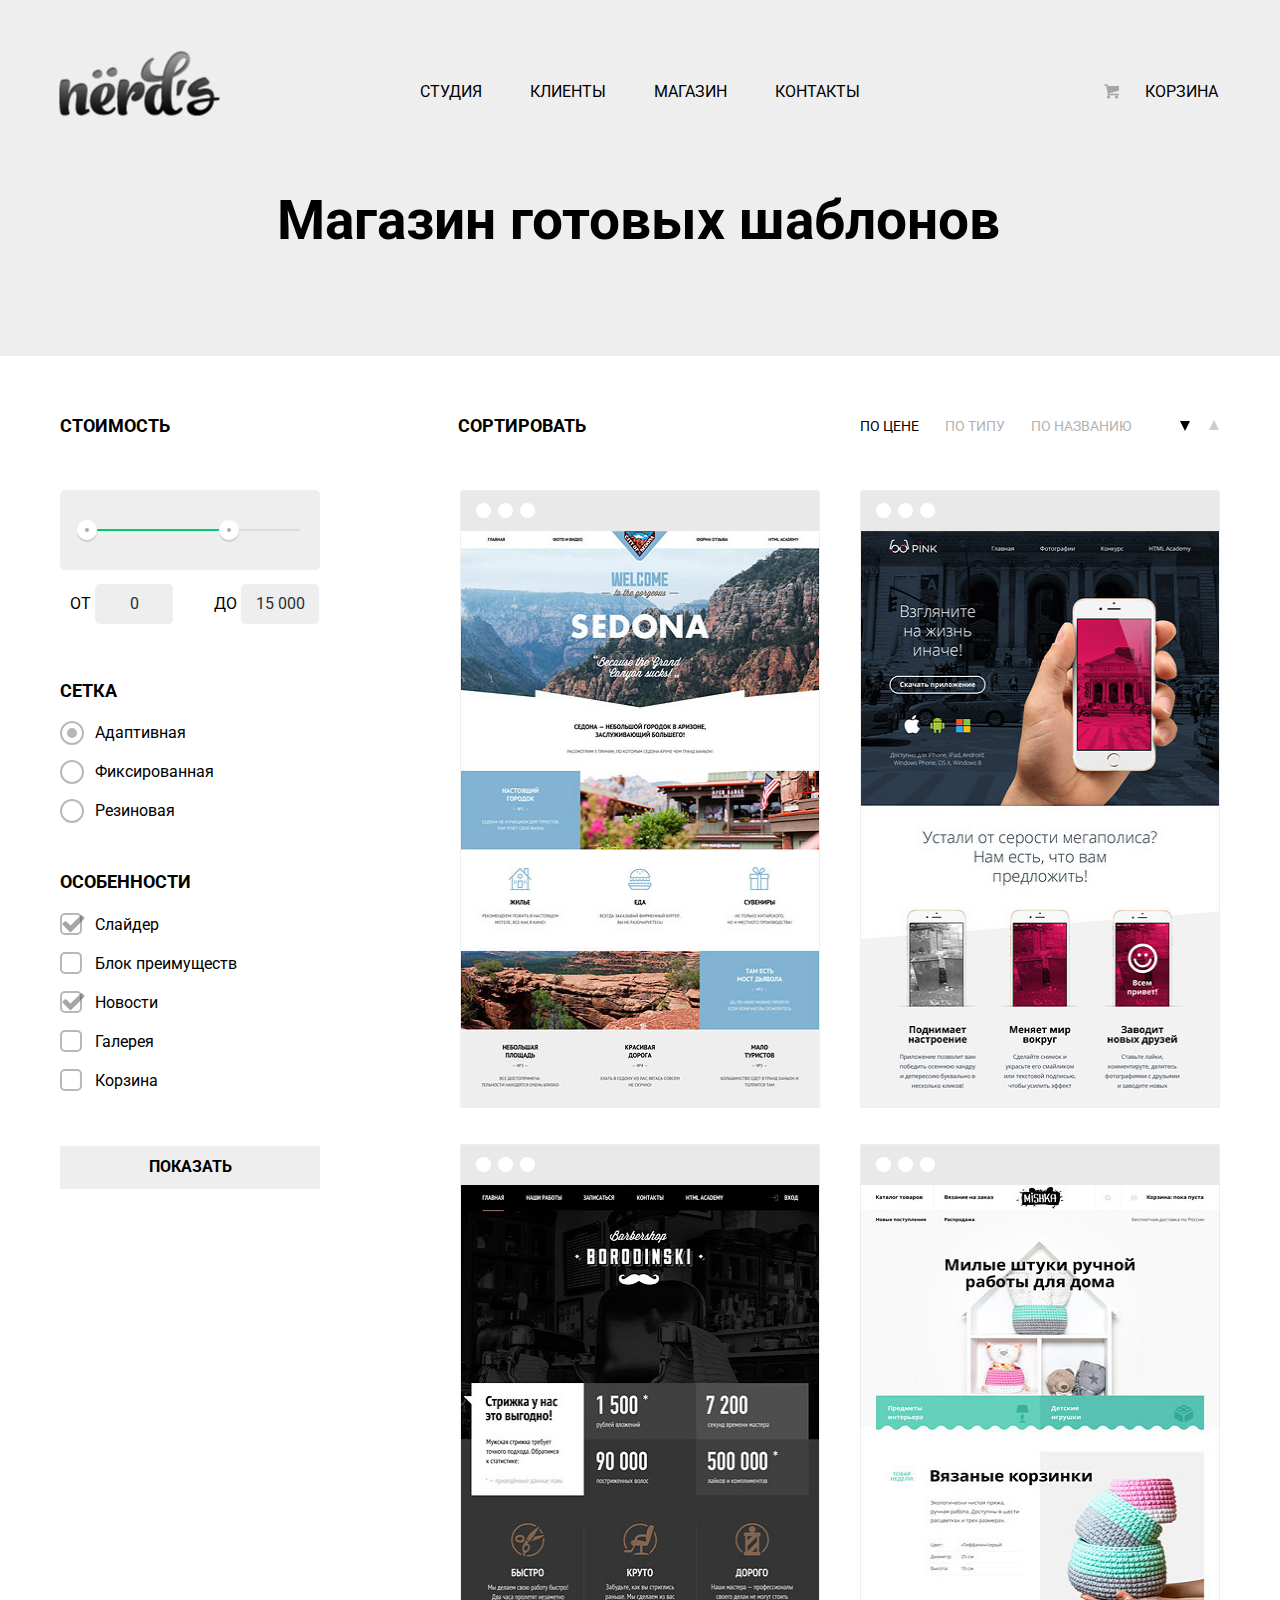
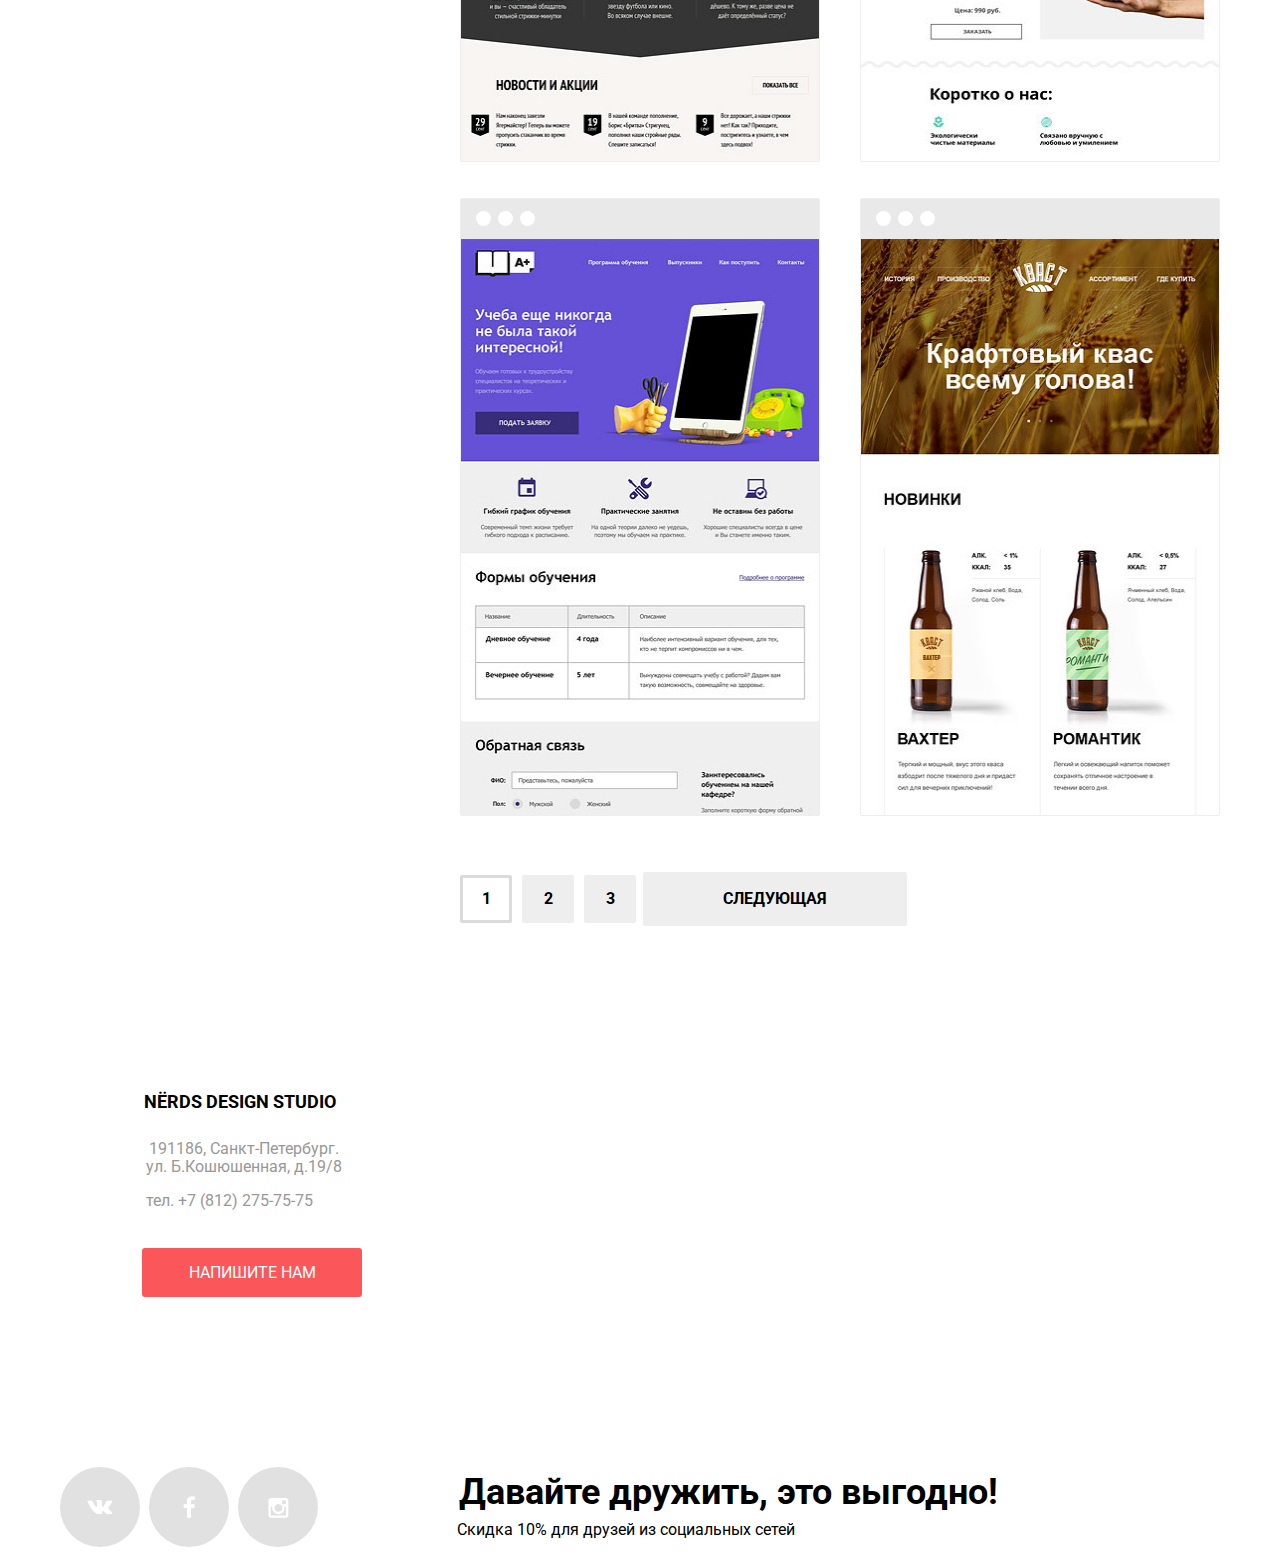
==== inner.html @ 211495e4 "добавила изменения" ====
<!DOCTYPE html>
<html lang="ru">
<head>
  <meta charset="utf-8">
  <title>HTML Academy: Нёрдс</title>
  <link href="https://fonts.googleapis.com/css?family=Roboto:400,500,700&amp;subset=cyrillic,cyrillic-ext" rel="stylesheet"/>
  <link href="css/normalize.css" type="text/css" rel="stylesheet" />
  <link href="css/style.css" type="text/css" rel="stylesheet" />
</head>
<body>
  <header class="page-head">
    <div class="container clarfix">
      <div class="content-header clearfix">
        <div class="logo">
          <a href="index.html">
            <img  src="img/nerds-logo.png" width="160" height="65" alt="Nerds"></a>
        </div>
        <nav class="main-menu">
          <ul class="menu">
            <li  class="active">
              <a href="#">Студия</a>
            </li>
            <li>
              <a href="#">Клиенты</a>
            </li>
            <li>
              <a href="#">Магазин</a>
            </li>
            <li>
              <a class="menu-item" href="#">Контакты</a>
            </li>
          </ul>
        </nav>
        <div class="basket">
          <a class="basket-btn" href="#">Корзина</a>
        </div>
      </div>
      <div class="topic">
        <h1>Магазин готовых шаблонов</h1>
      </div>
    </div>
  </header>

  <main class="page-main">
    <div class="container clearfix">
      <section class="choice-form">
        <form action="#" method="post">
          <div class="range">
            <div class="price-range">
              <p class="headlines-item">Стоимость</p>
            </div>

            <div class="range-filter">
              <div class="range-controls">
                <div class="scale">
                  <div class="bar" style="width: 70%"  ></div>
                </div>
                <div class="toggle min-toggle"></div>
                <div class="toggle max-toggle"></div>
              </div>
              <div class="price-controls clearfix">
                <ul class="price-controls-item">
                  <li class="min-item">
                <label for="min-price">
                  от
                  <input  class="min-price" name="min-price" type="text" id="min-price" value="0"></label>
                  </li>
                  <li class="max-item">
                <label  for="max-price">
                  до
                  <input class="max-price"  name="max-price" type="text" id="max-price" value="15 000"></label>
                  </li>
                </ul>
              </div>
            </div>
          </div>
          <div class="variations-meshes">
            <p class="headlines-part">Сетка</p>
            <ul class="radio-btn">
              <li class="radio-btn-item">
                <label class="login-radio disabled" for="adaptive">Адаптивная
                <input type="radio" name="price" id="adaptive" value="adaptive" checked/>
                  <span class="radio-indicator"></span>
                </label>
                </li>
              <li class="radio-btn-item">
                <label class="login-radio" for="fixed">Фиксированная
            <input type="radio" name="price" id="fixed" value="fixed"/>
                  <span class="radio-indicator"></span>
               </label>
              </li>
              <li class="radio-btn-item">
                <label for="rubber" class="login-radio">Резиновая
            <input type="radio" name="price" id="rubber" value="rubber"/>
                <span class="radio-indicator"></span>
               </label>
              </li>
            </ul>
          </div>
          <div class="features">
            <p class="headlines-part_two">Особенности</p>
            <ul class="checkbox-btn">
              <li class="checkbox-btn-item">
                <label class="login-checkbox" for="slider">Слайдер
                <input type="checkbox" name="slider" id="slider" checked/>
                  <span class="checkbox-indicator"></span>
                </label>
              </li>
              <li class="checkbox-btn-item">
                <label class="login-checkbox" for="block-advantage">Блок преимуществ
              <input type="checkbox" name="block-advantage" id="block-advantage"/>
                  <span class="checkbox-indicator"></span>
              </label>
              </li>
              <li class="checkbox-btn-item">
                <label class="login-checkbox" for="news">Новости
            <input type="checkbox" name="news" id="news" checked/>
                  <span class="checkbox-indicator"></span>
            </label>
              </li>
              <li class="checkbox-btn-item">
                <label class="login-checkbox" for="gallery">Галерея
            <input type="checkbox" name="gallery" id="gallery"/>
                  <span class="checkbox-indicator"></span>
              </label>

              </li>
              <li class="checkbox-btn-item">
                <label class="login-checkbox" for="basket">Корзина
            <input type="checkbox" name="basket" id="basket"/>
                  <span class="checkbox-indicator"></span>
            </label>

              </li>
            </ul>
          </div>
            <button class="btn-form" type="submit">Показать</button>
        </form>
      </section>

      <section class="template-selection clarfix">
        <div class="template-left">
          <div class="sort-templates">
            <p class="headlines">сортировать</p>
          </div>
          <div class="template">
            <div class="template-item">
              <div class="template-menu">
                <ul>
                  <li></li>
                  <li></li>
                  <li></li>
                </ul>
              </div>
              <div class="template-img">
                <img src="img/Sedona.jpg" width="360" height="576" alt="Sedona"></div>

              <div class="selection">
                <h3>Sedona</h3>
                <p class="selection-item">Информационный сайт для туристов</p>
                <a class="btn" href="#">9 900руб.</a>
              </div>
            </div>
          </div>

          <div class="template">
            <div class="template-item">
              <div class="template-menu">
                <ul>
                  <li></li>
                  <li></li>
                  <li></li>
                </ul>
              </div>
              <div class="template-img">
                <img src="img/borodinski.jpg" width="360" height="576" alt="Borodinski"></div>
            </div>
            <div class="selection">
              <h3>Borodinski</h3>
              <p class="selection-item">Сайт салоны красоты. Для мужчин, да.</p>
              <a class="btn" href="#">9 900руб.</a>
            </div>
          </div>

          <div class="template">
            <div class="template-item">
              <div class="template-menu">
                <ul>
                  <li></li>
                  <li></li>
                  <li></li>
                </ul>
              </div>
              <div class="template-img">
                <img src="img/A-Plus.jpg" width="360" height="576" alt="A Plus"></div>
            </div>
            <div class="selection">
              <h3>A Plus</h3>
              <p class="selection-item">Лендинг курсов повышения квалификации</p>
              <a class="btn" href="#">9 900руб.</a>
            </div>
          </div>
        </div>
        <div class="template-right">
          <div class="headlines-sort clearfix">
            <ul class="headlines-menu">
              <li>
                <a  class="first-link" href="#">по цене</a>
              </li>
              <li>
                <a href="#">по типу</a>
              </li>
              <li>
                <a href="#">по названию</a>
              </li>
            </ul>
            <ul class="search-menu">
              <li class="down">
                <a href="#"></a>
              </li>
              <li class="up">
                <a href="#"></a>
              </li>
            </ul>
          </div>
          <div class="template">
            <div class="template-item">
              <div class="template-menu">
                <ul>
                  <li></li>
                  <li></li>
                  <li></li>
                </ul>
              </div>
              <div class="template-img">
                <img src="img/Pink.jpg" width="360" height="576" alt="Pink"></div>
            </div>
            <div class="selection">
              <h3>Pink</h3>
              <p class="selection-item">Продуктовый лендинг приложения для iOS и Android</p>
              <a class="btn" href="#">9 900руб.</a>
            </div>
          </div>

          <div class="template">
            <div class="template-item">
              <div class="template-menu">
                <ul>
                  <li></li>
                  <li></li>
                  <li></li>
                </ul>
              </div>
              <div class="template-img">
                <img src="img/Mishka.jpg" width="360" height="576" alt="Mishka"></div>
            </div>
            <div class="selection">
              <h3>Mishka</h3>
              <p class="selection-item">Интернет-магазин вязаных игрушек</p>
              <a class="btn" href="#">9 900руб.</a>
            </div>
          </div>

          <div class="template">
            <div class="template-item">
              <div class="template-menu">
                <ul>
                  <li></li>
                  <li></li>
                  <li></li>
                </ul>
              </div>
              <div class="template-img">
                <img src="img/Kvast.jpg" width="360" height="576" alt="Kvast"></div>
            </div>
            <div class="selection">
              <h3>Kvast</h3>
              <p class="selection-item">Промо-сайт производителя крафтового кваса</p>
              <a class="btn" href="#">9 900руб.</a>
            </div>
          </div>
        </div>
        <div class="paginator">
            <a class="btn one " href="#">1</a>
            <a class="btn two" href="#">2</a>
            <a class="btn three" href="#">3</a>
            <a class="next" href="#">следующая</a>
          </div>

      </section>
    </div>
  </main>

  <div class="interactive-map">
    <section class="map-form">
      <div class="map">
        <iframe src="https://www.google.com/maps/embed?pb=!1m18!1m12!1m3!1d1998.59910436516!2d30.320894615776144!3d59.93879418187623!2m3!1f0!2f0!3f0!3m2!1i1024!2i768!4f13.1!3m3!1m2!1s0x4696310fca5ba729%3A0xea9c53d4493c879f!2z0JHQvtC70YzRiNCw0Y8g0JrQvtC90Y7RiNC10L3QvdCw0Y8g0YPQuy4sIDE5LCDQodCw0L3QutGCLdCf0LXRgtC10YDQsdGD0YDQsywgMTkxMTg2!5e0!3m2!1sru!2sru!4v1479047206837" width="100%" height="416" frameborder="0" style="border:0" allowfullscreen></iframe>
      </div>
      <div class="form-write">
        <p class="head">Nёrds design studio</p>
        <p class="address">
          191186, Санкт-Петербург.
          <br>ул. Б.Кошюшенная, д.19/8</p>
        <!-- <span class="tele">тел.</span>
      -->
      <a class="phone" href="tel:+78122757575">тел. +7 (812) 275-75-75</a>
      <a class="btn-item" href="#" >Напишите нам</a>
    </div>
  </section>
</div>

<footer class="page-footer">
  <div class="container clearfix">
    <section >
      <div class="footer-social">
        <a class="social-btn social-vk" href="https://vk.com" >Вконтакте</a>
        <a class="social-btn social-fb" href="https://www.facebook.com" >Фейсбук</a>
        <a class="social-btn social-inst" href="https://www.instagram.com" >Инстаграм</a>
      </div>
      <div class="footer-slogan">
        <p class="slogan">Давайте дружить, это выгодно!</p>
        <p class="slogan-mini">Скидка 10% для друзей из социальных сетей</p>
      </div>
    </section>
  </div>
</footer>

  <div class="modal-content">
    <button class="modal-content-close" type="button" title="Закрыть">Закрыть</button>
    <p class="modal-content-title">Напишите нам</p>
    <form class="write-form" action="/echo" method="post">
      <div class="half-width">
        <label for="name">Ваше имя</label>
        <input class="Username" type="text" name="userName" id="name" placeholder="Представьтесь, пожалуйста" required></div>
      <div class="half-width">
        <label for="email">Ваш e-mail:</label>
        <input class="Useremail" type="email" name="userEmail" id="email" placeholder="Для отправки ответа" required></div>
      <div class="review">
        <label for="review">Текст письма:</label>
        <textarea name="letter" id="review" cols="90" rows="5" placeholder="В свободной форме"></textarea>
      </div>
      <div class="buttons">
        <button class="btn" type="submit">Отправить</button>
      </div>
    </form>
  </div>
  <div class="modal-overlay"></div>


  <script src="js/Modal.js" type="text/javascript"></script>
</body>
</html>
---- css/style.css ----
html,
body {
	margin: 0;
	padding: 0;
}

body {
	font-size: 16px;
	font-weight: normal;
	line-height: 24px;
	font-family: "Roboto", "Arial", "sans-serif";
	position: relative;
}

h1 {
	font-size: 55px;
	font-weight: bold;
	line-height: 55px;
	font-family: "Roboto", "Arial", "sans-serif";
	margin: 0 auto;
	padding: 78px 0 108px 217px;
}

h2 {
	font-size: 24px;
	font-weight: bold;
	line-height: 30px;
	font-family: "Roboto", "Arial", "sans-serif";
	margin: 0 0 16px 0;
	text-transform: uppercase;
}

h3 {
	font-size: 18px;
	font-weight: bold;
	line-height: 30px;
	font-family: "Roboto", "Arial", "sans-serif";
	padding: 0;
}

.container {
	width: 1160px;
	margin: 0 auto;
	padding: 0 20px 0 20px;
}

.clearfix::after {
	content: "";
	display: block;
	clear: both;
}

/*HEADER*/

.page-header {
	margin: 0 0 80px 0;
	background-color: #eeeeee;
}

.page-head {
	margin: 0 0 55px 0;
	background-color: #eeeeee;
}

.content-header {
	min-width: 1160px;
	margin: 0;
	padding: 0;
}

.logo {
	position: relative;
	width: 160px;
	height: 65px;
	float: left;
	margin: 50px 200px 0 0;
}

.logo a {
	position: absolute;
	display: block;
	top: 50%;
	left: 50%;
	-webkit-transform: translate(-50%, -50%);
	transform: translate(-50%, -50%);
	width: 161px;
	height: 65px;

}

.logo a:hover {
	width: 161px;
	height: 65px;
	opacity: 0.7;

}

.logo a:active {
	width: 161px;
	height: 65px;
	opacity: 0.3;
}

.main-menu {
	width: 491px;
	float: left;
	margin: 0;
	padding: 0;
}

.menu {
	font-size: 16px;
	font-weight: normal;
	line-height: 30px;
	font-family: "Roboto", "Arial", "sans-serif";
	margin: 76px 0 0 0;
	padding: 0;
}

.menu li {
	display: inline-block;
	vertical-align: middle;
	list-style: none;
	margin: 0 44px 0 0;
}

.menu li:last-child {
	margin: 0;
}

.menu a {
	color: #000000;
	text-decoration: none;
	text-transform: uppercase;
	padding: 0;
}

.menu-item a {
	margin: 0;
	padding: 0;
}

.menu a:hover {
	color: #cbcbcb;
}

.menu a:active {
	color: #fb565a;
}

.basket {
	width: 150px;
	float: right;
	margin: 80px 0 0 0;
}

.basket-btn {
	position: relative;
	color: #000000;
	text-decoration: none;
	text-transform: uppercase;
	margin: 0 0 0 75px;
}

.basket a:hover {
	color: #cbcbcb;
}

.basket a:active {
	color: #fb565a;
}

.basket-btn::after {
	content: " ";
	position: absolute;
	background: url("../img/sprite.png") no-repeat 0 0;
	width: 15px;
	height: 15px;
	background-position: -10px -10px;
	top: 2px;
	right: 99px;
}

/*Слайдер*/

.slider-info {
	position: relative;
	width: 1160px;
	height: 432px;
	margin: 0 auto;
}

.slider input[type=radio] {
	position: absolute;
	opacity: 0;
}

.slider-controls {
	position: absolute;
	bottom: 80px;
	width: 220px;
	height: 35px;
	margin: 0 0 0 466px;
	text-align: center;
	z-index:1000;
}

.slider-controls label {
	display: inline-block;
	width: 15px;
	height: 15px;
	margin: 0;
	padding: 0;
	vertical-align: top;
	background: #ffffff;
	border: 2px solid #ffffff;
	border-radius: 50%;
	cursor: pointer;
}

.slider-controls label:nth-child(1) {
	margin: 0 -8px 0 5px;
}

.slider-controls label:nth-child(2) {
	margin: 0 13px 0 18px;
}

#btn-1:checked ~ .slider-controls label[for="btn-1"],
#btn-2:checked ~ .slider-controls label[for="btn-2"],
#btn-3:checked ~ .slider-controls label[for="btn-3"] {
	background-image: -webkit-radial-gradient(circle 10px at center center,rgb(255, 255, 255) 24.2%,rgb(193, 193, 193) 43.1%,rgb(254, 254, 254) 43.4%);
	background-image: radial-gradient(circle 10px at center center,rgb(255, 255, 255) 24.2%,rgb(193, 193, 193) 43.1%,rgb(254, 254, 254) 43.4%);
}

.slide {
	position: absolute;
	top: 0;
	left: 0;
	width: 100%;
	height: 100%;
	overflow: hidden;
}

.slide-text {
	width: 380px;
	padding: 30px 0;
	color: #283136;
}

.slide-title {
	font-size: 55px;
	font-weight: bold;
	line-height: 55px;
	font-family: "Roboto", "Arial", "sans-serif";
	margin: 49px 0 0 19px;
	color: #000000;
	width: 520px;
}

.slide-item {
	width: 365px;
	margin: 26px 0 40px 19px;
	font-size: 16px;
	font-weight: normal;
	line-height: 24px;
	font-family: "Roboto", "Arial", "sans-serif";
}

.btn-slide {
	display: block;
	width: 240px;
	padding: 13px 0;
	margin: 25px 0 0 19px;
	font-size: 16px;
	color: white;
	text-transform: uppercase;
	text-align: center;
	text-decoration: none;
	background: #fb565a;
	border-radius: 3px;
}

.btn-slide:hover {
	background-color: #e74246;
}

.btn-slide:active {
	background-color: #d7373b;
	color: #e48789;
}

.slide {
	display: none;
	margin: 0 0 0 -20px;
}

.slide:nth-child(1) {
	background: url("../img/slider_1.jpg") no-repeat 105% 2px;
}

.slide:nth-child(2) {
	background: url("../img/slider-2.png") no-repeat 100% 10px;
}

.slide:nth-child(3) {
	background: url("../img/slider-3.png") no-repeat 100% 10px;
}

#btn-1:checked ~ .slides .slide:nth-child(1) {
	display: block;
}
#btn-2:checked ~ .slides .slide:nth-child(2) {
	display: block;
}
#btn-3:checked ~ .slides .slide:nth-child(3) {
	display: block;
}

/*MAIN*/

.page-main {
	margin: 0;
}

.picture-price {
	width: 1160px;
	margin: 0;
	border-bottom: 2px solid #eeeeee;
}

.price img {
	margin: 0 0 17px 0;
}

.price {
	width: 300px;
	padding: 0;
	float: left;
	margin: 0 99px 0 0;
}

.word {
	width: 248px;
	padding: 0;
	margin: 0 0 32px 2px;
	text-transform: none;
}

.btn-red,
.btn-green,
.btn-yellow {
	display: block;
	width: 160px;
	margin: 0 0 80px 0;
	padding: 15px 0;
	font-size: 16px;
	color: white;
	text-transform: uppercase;
	text-align: center;
	text-decoration: none;
	border-radius: 3px;
}

.btn-red {
	background-color: #fb565a;
}

a.btn-red:hover {
	background-color: #e74246;
}

a.btn-red:active {
	background-color: #d7373b;
	color: #e48789;
}

.btn-green {
	background-color: #00ca74;
}

a.btn-green:hover {
	background-color: #00bc6c;
}

a.btn-green:active {
	background-color: #00aa62;
	color: #74c69c;
}

.btn-yellow {
	background-color: #efc84a;
}

a.btn-yellow:hover {
	background-color: #eab534;
}

a.btn-yellow:active {
	background-color: #e5a722;
	color: #edc47f;
}

.price:last-child {
	margin-right: 0;
}

.content-column {
	margin: 0;
}

.column-left {
	width: 670px;
	float: left;
	margin: 72px 0 0 -20px;
	padding: 0;
}

.caption {
	width: 680px;
	font-size: 45px;
	font-weight: bold;
	line-height: 45px;
	font-family: "Roboto", "Arial", "sans-serif";
	padding: 0;
	margin: 0 0 35px 19px;
}

.left {
	font-size: 16px;
	font-weight: normal;
	line-height: 24px;
	font-family: "Roboto", "Arial", "sans-serif";
	width: 625px;
	margin: 0 0 36px 19px;
}

.column-left h3 {
	margin: -2px 0 0 19px;
}
.development {
	padding: 0 0 0 15px;
	margin: 0 0 0 40px;
	list-style: none;
}

.development li {
	padding: 23px 0 0 0;
	position: relative;
}

.development li::before {
	content: "";
	position: absolute;
	width: 25px;
	height: 2px;
	top: 35px;
	left: -24px;
	-webkit-transform: translate(-50%, -50%);
	transform: translate(-50%, -50%);
	background-color: red;
}

.hyphen li::before {
	content: "";
	position: relative;
	width: 25px;
	height: 2px;
	top: 52px;
	left: -9px;
	-webkit-transform: translate(-50%, -50%);
	transform: translate(-50%, -50%);
	background-color: red;
}

.column-right {
	width: 360px;
	float: right;
	margin: 38px 22px 0 0;
	padding: 0;
}

.logo-color {
	padding: 0;
	margin: 0 0 60px 20px;
}

.tagline {
	font-size: 16px;
	font-weight: bold;
	line-height: 24px;
	font-family: "Roboto", "Arial", "sans-serif";
	text-transform: uppercase;
	margin: 30px -20px 0 0;
	text-align: center;

}

.call-item {
	width: 115px;
	display: inline-block;
	vertical-align: middle;
	margin: 0;
	padding: 0;
	position: relative;
}

.call {
	font-size: 45px;
	font-weight: bold;
	line-height: 10px;
	font-family: "Roboto", "Arial", "sans-serif";
	padding: 0;
	margin: 0 0 34px 19px;
	display: block;
}

.call::after {
	content: " ";
	position: absolute;
	top: -15px;
	bottom: 0;
	background: url("../img/sprite.png") no-repeat -10px -127px;
	width: 18px;
	height: 20px;
}

.call:nth-child(3) {
	margin: 0;
}

.par {
	font-size: 16px;
	font-weight: normal;
	line-height: 18px;
	font-family: "Roboto", "Arial", "sans-serif";
	padding: 0;
	display: block;
	margin: 0 0 0 21px;
}

.page-article .container {
	margin: 80px auto;
}

.block-image {
	display: block;
	width: 1160px;
	padding: 88px 0 67px 23px;
	margin: 0;
	position: relative;
}

.block-image::before {
	content: "";
	width: 1160px;
	margin: 0 auto;
	height: 2px;
	position: absolute;
	top: -5px;
	left: 0;
	border-radius: 1px;
	background-color: #eeeeee;
}

.block-image::after {
	content: "";
	width: 1160px;
	margin: 0 auto;
	height: 2px;
	position: absolute;
	top: 177px;
	left: 0;
	border-radius: 1px;
	background-color: #eeeeee;
}

.image {
	position: relative;
	width: 210px;
	display: inline-block;
	vertical-align: top;
	border-style: none;
}

.image-Academy a {
	position: absolute;
	background: url("../img/logo-sprite.png") no-repeat -10px -180px;
	top: 50%;
	left: 50%;
	-webkit-transform: translate(-50%, -50%);
	transform: translate(-50%, -50%);
	display: block;
	width: 199px;
	height: 68px;
	z-index: 1;
}

.image-Academy a:hover {
	width: 199px;
	height: 68px;
	background-position: -10px -268px;
}

.image-Academy a:active {
	width: 199px;
	height: 68px;
	background-position: -10px -356px;
}

.image-Borodinski a {
	position: absolute;
	background: url("../img/logo-sprite.png") no-repeat -10px -529px;
	top: 50%;
	left: 50%;
	-webkit-transform: translate(-50%, -50%);
	transform: translate(-50%, -50%);
	display: block;
	width: 209px;
	height: 87px;
	z-index: 1;
}

.image-Borodinski a:hover {
	width: 209px;
	height: 90px;
	background-position: -10px -636px;
}

.image-Borodinski a:active {
	width: 209px;
	height: 87px;
	background-position: -10px -746px;
}

.image-Pink a {
	position: absolute;
	background: url("../img/logo-sprite.png") no-repeat -10px -853px;
	top: 50%;
	left: 50%;
	-webkit-transform: translate(-50%, -50%);
	transform: translate(-50%, -50%);
	display: block;
	width: 185px;
	height: 52px;
	z-index: 1;
}

.image-Pink a:hover {
	width: 185px;
	height: 52px;
	background-position: -10px -925px;
}

.image-Pink a:active {
	width: 185px;
	height: 52px;
	background-position: -10px -997px;
}

.image-Mishka a {
	position: absolute;
	background: url("../img/logo-sprite.png") no-repeat -10px -1277px;
	top: 50%;
	left: 50%;
	-webkit-transform: translate(-50%, -50%);
	transform: translate(-50%, -50%);
	display: block;
	width: 173px;
	height: 84px;
	margin: 0;
	z-index: 1;
}

.image-Mishka a:hover{
	width: 173px;
	height: 84px;
	background-position: -10px -1069px;
}

.image-Mishka a:active{
	width: 173px;
	height: 84px;
	background-position: -10px -1173px;
}

.image:first-child {
	margin: 0 88px 0 0;
	padding: 0;
}

.image:last-child {
	margin: 0;
	padding: 0;
}

.image:nth-child(2) {
	margin: 0;
	padding: 0;
}

.image:nth-child(2)::before {
	content: "";
	width: 55px;
	margin: 0 auto;
	height: 2px;
	position: absolute;
	top: 1px;
	left: -72px;
	border-radius: 1px;
	background-color: #eeeeee;
	-webkit-transform: rotate(90deg);
	transform: rotate(90deg);
}

.image:nth-child(2)::after {
	content: "";
	width: 55px;
	margin: 0 auto;
	height: 2px;
	position: absolute;
	top: 1px;
	left: 228px;
	border-radius: 1px;
	background-color: #eeeeee;
	-webkit-transform: rotate(90deg);
	transform: rotate(90deg);
}

.image:nth-child(3)::after {
	content: "";
	width: 55px;
	margin: 0 auto;
	height: 2px;
	position: absolute;
	top: 1px;
	left: 314px;
	border-radius: 1px;
	background-color: #eeeeee;
	-webkit-transform: rotate(90deg);
	transform: rotate(90deg);
}

.image:nth-child(3) {
	margin: 0;
	padding: 0 168px 0 0;
}

.interactive-map {
	margin: 0;
	padding: 0;
	position: relative;
}

.map-form {
	display: block;
	position: relative;
}

.form-write {
	width: 220px;
	min-height: 210px;
	background-color: #ffffff;
	position: absolute;
	top: 53px;
	left: 92px;
	display: block;
	vertical-align: middle;
	text-align: center;
	padding: 50px  50px 50px 50px;
}

.head {
	font-size: 18px;
	font-weight: bold;
	line-height: 30px;
	font-family: "Roboto", "Arial", "sans-serif";
	text-transform: uppercase;
	margin: 0 0 23px -24px;
	padding: 0;
}

.address {
	margin: 0 0 13px -16px;
	padding: 0;
	font-size: 16px;
	font-weight: normal;
	line-height: 18px;
	font-family: "Roboto", "Arial", "sans-serif";
	color: #989898;
}

a.phone {
	color: #989898;
	text-decoration: none;
	margin: 0 0 0 -18px;
	padding: 0 27px 0 0;
}

.btn-item {
	display: block;
	width: 220px;
	padding: 16px 0 15px 0;
	margin: 35px 0 0 0;
	font-size: 16px;
	line-height: 18px;
	color: white;
	text-transform: uppercase;
	text-align: center;
	text-decoration: none;
	background: #fb565a;
	border-radius: 3px;
}

a.btn-item:hover {
	background-color: #e74246;
}

a.btn-item:active{
	background-color: #d7373b;
	color: #e48789;
}

.headlines {
	font-size: 18px;
	font-weight: bold;
	line-height: 30px;
	font-family: "Roboto", "Arial", "sans-serif";
	text-transform: uppercase;
	margin: 0 0 0 -2px;
}

.price-range {
	margin: 0;
}

.headlines-item,
.headlines-part,
.headlines-part_two {
	font-size: 18px;
	font-weight: bold;
	line-height: 30px;
	font-family: "Roboto", "Arial", "sans-serif";
	text-transform: uppercase;
	margin: 0 0 49px 0;
}

.headlines-item {
	margin: 0 0 49px 0;
}

.headlines-part {
	margin: 0;
}

.headlines-part_two {
	margin: 0 0 14px 0;
}

.choice-form {
	width: 260px;
	margin: 0;
	padding: 0;
	float: left;
}

form {
	width: 100%;
	margin: 0;
	padding: 0;
}


.range {
	margin: 0;
	padding: 0;
}

.range-filter {
	width: 260px;
	margin: 0 0 52px 0;
	padding: 0;
}

.range-controls {
	position: relative;
	height: 80px;
	margin: 0;
	padding: 0 20px;
	background-color: #eeeeee;
	border-radius: 5px;
	overflow: hidden;
}

.range-controls .scale {
	height: 2px;
	background-color: #d7dcde;
	margin: 39px 0 0 0;
}

.range-controls .bar {
	height: 2px;
	background-color: #00ca74;
}

.range-controls .toggle {
	position: absolute;
	top:30px;
	left: 20px;
	width: 4px;
	height: 4px;
	border: 8px solid white;
	background-color: #ababab;
	border-radius: 50%;
	cursor: pointer;
	box-shadow: 0 2px 1px 0 #cfcfcf;
}

.range-controls .min-toggle {
	left: 17px;
}

.range-controls .max-toggle {
	left: 159px;
}

.price-controls input {
	width: 60px;
	padding: 9px 9px;
	margin: 0;
	border: none;
	background-color: #eeeeee;
	font-size: 16px;
	font-weight: normal;
	line-height: 22px;
	font-style: normal;
	font-family: "Roboto", "Arial", "sans-serif";
	color: #283136;
	text-align: center;
	border-radius: 5px;
}

.max-item + label {
	width: 30px;
	margin: 0;
	padding: 0;
}
.price-controls-item {
	margin: 14px 0 0 0;
	padding: 0;
}

.price-controls li {
	display: inline-block;
	list-style-type: none;
}

li.max-item {
	margin: 0 0 0 37px;
}
li.min-item {
	margin: 0 0 0 10px;
}

.price-controls label  {
	text-transform: uppercase;
}

.price-controls {
	margin: 0;
}

.variations-meshes,
.features {
	width: 260px;
	padding: 0;
}
.variations-meshes li,
.features li {
	list-style-type: none;
}

.variations-meshes {
	margin: 0 0 44px 0;
}

.variations-meshes ul,
.features ul {
	padding: 0;
}

.radio-btn {
	margin: 0;
}

.features {
	margin: 0 0 53px 0;
}

input[type="radio"] {
	display: none;
}
.login-radio {
	display: block;
	position: relative;
	margin: 15px 0 0 0;
	padding: 0 0 0 35px;
	cursor: pointer;
}

.radio-indicator {
	margin: 0;
}

.login-radio input[type="radio"] + .radio-indicator {
	display: block;
	width: 20px;
	height: 20px;
	position: absolute;
	top: 0;
	left: 0;
	border: 2px solid #b8b8b8;
	border-radius: 50%;
}

.login-radio input[type="radio"]:checked + .radio-indicator::after {
	content: "";
	display: block;
	width: 10px;
	height: 10px;
	position: absolute;
	top: 5px;
	left: 5px;
	background-color: #b8b8b8;
	border-radius: 50%;
}

.login-radio input[type="radio"] + .radio-indicator:hover {
	display: block;
	width: 20px;
	height: 20px;
	position: absolute;
	top: 0;
	left: 0;
	border: 2px solid #4d4d4d;
	border-radius: 50%;
}

.login-radio input[type="radio"]:checked + .radio-indicator:hover::after {
	content: "";
	display: block;
	width: 10px;
	height: 10px;
	position: absolute;
	top: 5px;
	left: 5px;
	background-color: #4d4d4d;
	border-radius: 50%;
}

.login-radio input[type="radio"] + .radio-indicator:disabled {
	display: block;
	width: 20px;
	height: 20px;
	position: absolute;
	top: 0;
	left: 0;
	border: 2px solid #4d4d4d;
	border-radius: 50%;
}

.login-radio input[type="radio"]:checked + .radio-indicator:disabled::after {
	content: "";
	display: block;
	width: 10px;
	height: 10px;
	position: absolute;
	top: 5px;
	left: 5px;
	background-color: #4d4d4d;
	border-radius: 50%;
}

input[type="checkbox"] {
	display: none;
}

.login-checkbox  {
	display: block;
	position: relative;
	margin: 15px 0 0 0;
	padding: 0 0 0 35px;
	cursor: pointer;
}

.checkbox-indicator {
	margin: 0;
}

.login-checkbox input[type="checkbox"] + .checkbox-indicator {
	position: absolute;
	top: 0;
	left: 0;
	width: 18px;
	height: 18px;
	display: block;
	border: 2px solid #b8b8b8;
	border-radius: 5px;
}

.login-checkbox input[type="checkbox"]:checked + .checkbox-indicator::before {
	content: "";
	position: absolute;
	top: 0;
	left: 0;
	width: 23px;
	height: 19px;
	display: block;
	background: url("../img/sprite.png") no-repeat -10px -45px;
	opacity: 0.5;
	z-index: 10;
}

.login-checkbox input[type="checkbox"] + .checkbox-indicator:hover {
	position: absolute;
	top: 0;
	left: 0;
	width: 18px;
	height: 18px;
	display: block;
	border: 2px solid #4d4d4d;
	border-radius: 5px;
	z-index: 20;
}

.login-checkbox input[type="checkbox"]:checked + .checkbox-indicator:hover::after {
	content: "";
	position: absolute;
	top: 0;
	left: 0;
	width: 23px;
	height: 19px;
	display: block;
	background: url("../img/sprite.png") no-repeat -10px -45px;
	z-index: 300;
}

.btn-form {
	display: block;
	width: 260px;
	min-height: 30px;
	padding: 12px 0 13px 0;
	margin: 0;
	font-size: 16px;
	font-weight: bold;
	line-height: 18px;
	font-family: "Roboto", "Arial", "sans-serif";
	color: #000000;
	text-transform: uppercase;
	text-align: center;
	text-decoration: none;
	background-color: #eeeeee;
	border: none;
}

.btn-form:hover {
	background-color: #dfdfdf;
}

.btn-form:active {
	background-color: #d5d5d5;
	color: #a9a9a9;
}

.template-selection {
	width: 760px;
	float: right;
	margin: 0 0 58px 0;
	padding: 0;
}

.template {
	position: relative;
	width: 358px;
	border: 1px solid #eeeeee;
	margin: 0 0 36px 0;
	border-radius: 2px;
	cursor: pointer;
}

.template:hover {
	box-shadow: 0 10px 15px #4d4d4d;
}

.template:hover .selection {
	left: 0;
}

.template:hover .template-menu {
	background-color: #4d4d4d;
}

.template-left {
	width: 360px;
	margin: 0;
	padding: 0;
	float: left;
}

.sort-templates {
	margin: 0 0 49px 0;
}

.template-menu {
	width: 100%;
	height: 40px;
	padding: 5px;
	box-sizing: border-box;
	background-color: #e9e9e9;
	margin: 0;
}

.template-menu ul {
	margin: 7px 0 0 7px;
	padding: 0;
}

.template-menu li {
	display: inline-block;
	width: 15px;
	height: 15px;
	margin: 0 0 0 3px;
	vertical-align: top;
	background-color: #ffffff;
	border-radius: 50%;

}

.headlines-sort {
	width: 360px;
	margin: 0 0 49px 0;
}

.headlines-menu {
	width: 273px;
	margin: 6px 0 0 0;
	padding: 0;
	font-size: 14px;
	font-weight: normal;
	line-height: 18px;
	font-family: "Roboto", "Arial", "sans-serif";
	float: left;
}

.headlines-menu li {
	display: inline-block;
	vertical-align: top;
	list-style: none;
	padding: 0;
	color: #cacaca;
	margin: 0 23px 0 0;
}

.headlines-menu li:last-child {
	padding: 0;
	margin: 0;
}

.headlines-menu li a{
	margin: 0;
	padding: 0;
}

.first-link {
	color: #000000;
}

.headlines-menu li:hover {
	color: #8d8d8d;
}

.headlines-menu li:active {
	color: #000000;
}

.search-menu {
	width: 50px;
	float: right;
	margin: 6px 0 0 0;
	padding: 0;
	list-style: none;
}

.search-menu li {
	display: inline-block;
	vertical-align: top;
}

.search-menu li a {
	margin: 0;
	padding: 0;
}

.down a  {
	width: 10px;
	height: 10px;
	background: transparent;
	border-radius: 1px;
	padding: 0;
	position: relative;
	color: #fff;
}

.down a::after {
	content: '';
	position: absolute;
	right: -20px;
	top: 4px;
	border: 5px solid transparent;
	border-top: 10px solid #000000;
}

.up a {
	width: 10px;
	height: 10px;
	background: transparent;
	border-radius: 1px;
	padding: 5px;
	position: relative;
	color: #fff;
}

.up a::after {
	content: '';
	position: absolute;
	right: -45px;
	top: -2px;
	border: 5px solid transparent;
	border-bottom: 10px solid #cccccc;
}

.price,
.sort,
li a {
	text-transform: uppercase;
}

.sort {
	font-size: 18px;
	font-weight: bold;
	line-height: 18px;
	font-family: "Roboto", "Arial", "sans-serif";
	margin: 0;
	padding: 0;
}

li a {
	padding-right: 17px;
	color: #b2b2b2;
	text-decoration: none;
}

li a:hover {
	color: #000000;
}

.template-img {
	width: 358px;
	height: 576px;
	margin: 0;
	padding: 0;
}

.template-img img {
	width: 100%;
	height: 100%;
	margin: 0;
	padding: 0;
}

.selection {
	position: absolute;
	bottom: 0;
	left: -999999px;
	width: 218px;
	min-height: 182px;
	background-color: #eeeeee;
	z-index: 20;
	padding: 23px 70px;
	text-align: center;
}

.selection h3 {
	font-size: 18px;
	font-weight: bold;
	line-height: 30px;
	font-family: "Roboto", "Arial", "sans-serif";
	text-transform: uppercase;
	margin: 0 0 15px 0;

}

.selection .btn {
	display: block;
	width: 200px;
	padding: 13px 0;
	margin: 31px 0 0 8px;
	font-size: 16px;
	color: white;
	text-transform: uppercase;
	text-align: center;
	text-decoration: none;
	background: #fb565a;
	border-radius: 3px;
}

.selection-item  {
	font-size: 16px;
	font-weight: normal;
	line-height: 18px;
	font-family: "Roboto", "Arial", "sans-serif";
	color: #666666;
	margin: 0 0 0 0;
	padding: 0;
	width: 190px;
}

.template-right {
	width: 360px;
	margin: 0;
	padding: 0;
	float: right;
}

.paginator {
	width: 600px;
	margin: 20px 0 0 0;
	padding: 0;
	display: inline-block;
	vertical-align: middle;
}

.paginator .btn {
	min-width: 46px;
	padding: 12px 0 12px  0;
	margin: 0 6px 0 0;
	display: inline-block;
	vertical-align: middle;
	text-align: center;
	text-decoration: none;
	font-size: 16px;
	font-weight: bold;
	line-height: 18px;
	border-radius: 2px;
	background-color: #eeeeee;
	border: 3px solid #eeeeee;
	color: #000000;
}

.btn.one {
	border: 3px solid #dbdbdb;
	background-color: #ffffff;
	color: #000000;
}

.paginator .btn:hover,
.paginator .next:hover {
	background-color: #dfdfdf;
	border: 3px solid #dfdfdf;
}

.paginator .btn:active,
.paginator .next:active {
	border: 3px solid #dbdbdb;
	background-color: #d5d5d5;
	color: #b5b5b5;
}

.paginator .next {
	min-width: 258px;
	padding: 15px 0 15px 0;
	margin: 0 0 0 -3px;
	display: inline-block;
	vertical-align: middle;
	text-align: center;
	text-decoration: none;
	font-size: 16px;
	font-weight: bold;
	line-height: 18px;
	border-radius: 2px;
	background-color: #eeeeee;
	border: 3px solid #eeeeee;
	color: #000000;
	text-transform: uppercase;
}

/*FOOTER*/

.page-footer {
	margin: 0;
}

.footer-social {
	min-width: 365px;
	min-height: 100px;
	float: left;
	margin: 60px 0 0 0;
}

.social-btn {
	position: relative;
	display: inline-block;
	font-size: 0;
	min-width: 80px;
	min-height: 80px;
	vertical-align: middle;
	border-radius: 50px;
	margin: 0;
	background-color: #e1e1e1;
}

.social-fb,
.social-vk {
	margin: 0 5px 0 0;
}

.social-vk::after {
	content: "";
	position: absolute;
	top: 33px;
	left: 27px;
	width: 26px;
	height: 15px;
	display: block;
	background: #e1e1e1 url("../img/sprite.png") no-repeat -10px -329px;
}

.social-vk:hover {
	background-color: #e74246;
}

.social-vk:hover::after {
	content: "";
	position: absolute;
	top: 33px;
	left: 27px;
	width: 26px;
	height: 15px;
	display: block;
	background:  #e74246 url("../img/sprite.png") no-repeat -10px -329px;

}

.social-vk:active {
	background-color: #d7373b;
}

.social-vk:active::after  {
	content: "";
	position: absolute;
	top: 33px;
	left: 27px;
	width: 26px;
	height: 14px;
	display: block;
	background:  #d7373b url("../img/sprite.png") no-repeat -10px -364px;
}

.social-fb::after {
	content: "";
	position: absolute;
	top: 29px;
	left: 34px;
	width: 12px;
	height: 22px;
	display: block;
	background: #e1e1e1 url("../img/sprite.png") no-repeat -10px -167px;
}

.social-fb:hover {
	background-color: #e74246;
}

.social-fb:hover::after {
	content: "";
	position: absolute;
	top: 29px;
	left: 34px;
	width: 12px;
	height: 22px;
	display: block;
	background: #e74246 url("../img/sprite.png") no-repeat -10px -167px;
}

.social-fb:active {
	background-color: #d7373b;
}

.social-fb:active::after {
	content: "";
	position: absolute;
	top: 29px;
	left: 34px;
	width: 12px;
	height: 22px;
	display: block;
	background: #d7373b url("../img/sprite.png") no-repeat -10px -209px;

}

.social-inst::after {
	content: "";
	position: absolute;
	top: 30px;
	left: 30px;
	width: 21px;
	height: 21px;
	display: block;
	background: #e1e1e1 url("../img/sprite.png") no-repeat -10px -249px;

}

.social-inst:hover {
	background-color: #e74246;
}

.social-inst:hover::after  {
	content: "";
	position: absolute;
	top: 30px;
	left: 30px;
	width: 21px;
	height: 21px;
	display: block;
	background: #e74246 url("../img/sprite.png") no-repeat -10px -249px;
}

.social-inst:active {
	background: #d7373b;
}

.social-inst:active::after  {
	content: "";
	position: absolute;
	top: 30px;
	left: 30px;
	width: 19px;
	height: 19px;
	display: block;
	background: #d7373b url("../img/sprite.png") no-repeat -10px -290px;
}

.footer-slogan {
	display: inline-block;
	width: 575px;
	float: right;
	margin: 67px 186px 0 0;
}

.slogan {
	font-size: 36px;
	font-weight: bold;
	line-height: 36px;
	font-family: "Roboto", "Arial", "sans-serif";
	margin: 0;
}

.slogan-mini {
	font-size: 16px;
	font-weight: normal;
	line-height: 22px;
	font-family: "Roboto", "Arial", "sans-serif";
	margin: 9px 0 0 -2px;
}

/* Всплывающая форма */

.modal-content {
	position: fixed;
	width: 760px;
	height: 440px;
	bottom: 50%;
	left: 50%;
	margin-bottom: -290px;
	margin-left: -380px;
	padding: 70px 100px 80px 100px;
	color: #000000;
	background-color: #ffffff;
	box-shadow: 0 20px 60px rgba(0, 0, 0, 0.5);
	display: none;
	z-index: 20;
}

.modal-overlay {
	position: fixed;
	top: 0;
	left: 0;
	width: 100%;
	height: 100%;
	background-color:  rgba(0, 0, 0, 0.5);
	z-index: 10;
	display: none;
}

.modal-content-show {
	display: block;
	-webkit-animation: bounce 0.6s;
	animation: bounce 0.6s;
}

.modal-error {
	-webkit-animation: shake 0.6s;
	animation: shake 0.6s;
}

.modal-content-close {
	position: absolute;
	top: 70px;
	right: 70px;
	width: 22px;
	height: 22px;
	background-color: transparent;
	font-size: 0;
	cursor: pointer;
	border: 0;
}

.modal-content-close::before,
.modal-content-close::after {
	content: "";
	position: absolute;
	top: 10px;
	left: 2px;
	width: 24px;
	height: 4px;
	background-color: #fecccd;
	border-radius: 1px;
}

.modal-content-close:hover::before,
.modal-content-close:hover::after {
	content: "";
	position: absolute;
	top: 10px;
	left: 2px;
	width: 24px;
	height: 4px;
	background-color: #fb565a;
	border-radius: 1px;
}
.modal-content-close::before {
	-webkit-transform: rotate(45deg);
	transform: rotate(45deg);
}

.modal-content-close::after {
	-webkit-transform: rotate(-45deg);
	transform: rotate(-45deg);
}

.login-form input:focus {
	border-color: #663d15;
}

.modal-content-title {
	font-size: 45px;
	font-weight: normal;
	line-height: 45px;
	font-family: "Roboto", "Arial", "sans-serif";
	margin: 0 0 50px 0;
}

.write-form {
	width: 100%;
	margin: 0 auto;
}

.write-form label {
	display: block;
	margin-bottom: 5px;
}
.write-form input {
	height: 50px;
}

.write-form input,
textarea {
	width: 95%;
	margin: 0 0 35px 0;
	padding: 2px 5px;
	border: 1px solid #cccccc;
	border-radius: 3px;
	vertical-align: middle;
}

textarea {
	margin: 0 0 50px 0;
	resize: none;
}

.write-form input:hover,
textarea:hover {
	border: 1px solid #b4b9bb;
	color:  #b4b9bb;
}

.write-form input:active,
textarea:active {
	border: 1px solid #000000;
	color:  #000000;
}

.half-width {
	width: 45%;
	display: inline-block;
	margin: 0;
}

.half-width:nth-child(1) {
	margin: 0 40px 0 0;
}

button.btn  {
	display: block;
	width: 260px;
	padding: 10px 0;
	margin-top: 25px;
	font-size: 16px;
	color: white;
	text-transform: uppercase;
	text-align: center;
	text-decoration: none;
	background: #fb565a;
	border-radius: 3px;
	outline: none;
}

/* Всплывающая форма */

@-webkit-keyframes bounce {
	0%   {
		-webkit-transform: translateY(-2000px);
		transform: translateY(-2000px);
	}
	70%  {
		-webkit-transform: translateY(30px);
		transform: translateY(30px);
	}
	90%  {
		-webkit-transform: translateY(-10px);
		transform: translateY(-10px);
	}
	100% {
		-webkit-transform: translateY(0);
		transform: translateY(0);
	}
}

@keyframes bounce {
	0%   {
		-webkit-transform: translateY(-2000px);
		transform: translateY(-2000px);
	}
	70%  {
		-webkit-transform: translateY(30px);
		transform: translateY(30px);
	}
	90%  {
		-webkit-transform: translateY(-10px);
		transform: translateY(-10px);
	}
	100% {
		-webkit-transform: translateY(0);
		transform: translateY(0);
	}
}

@-webkit-keyframes shake {
	0%, 100% {
		-webkit-transform: translateX(0);
		transform: translateX(0);
	}
	10%, 30%, 50%, 70%, 90% {
		-webkit-transform: translateX(-10px);
		transform: translateX(-10px);
	}
	20%, 40%, 60%, 80% {
		-webkit-transform: translateX(10px);
		transform: translateX(10px);
	}
}

@keyframes shake {
	0%, 100% {
		-webkit-transform: translateX(0);
		transform: translateX(0);
	}
	10%, 30%, 50%, 70%, 90% {
		-webkit-transform: translateX(-10px);
		transform: translateX(-10px);
	}
	20%, 40%, 60%, 80% {
		-webkit-transform: translateX(10px);
		transform: translateX(10px);
	}
}
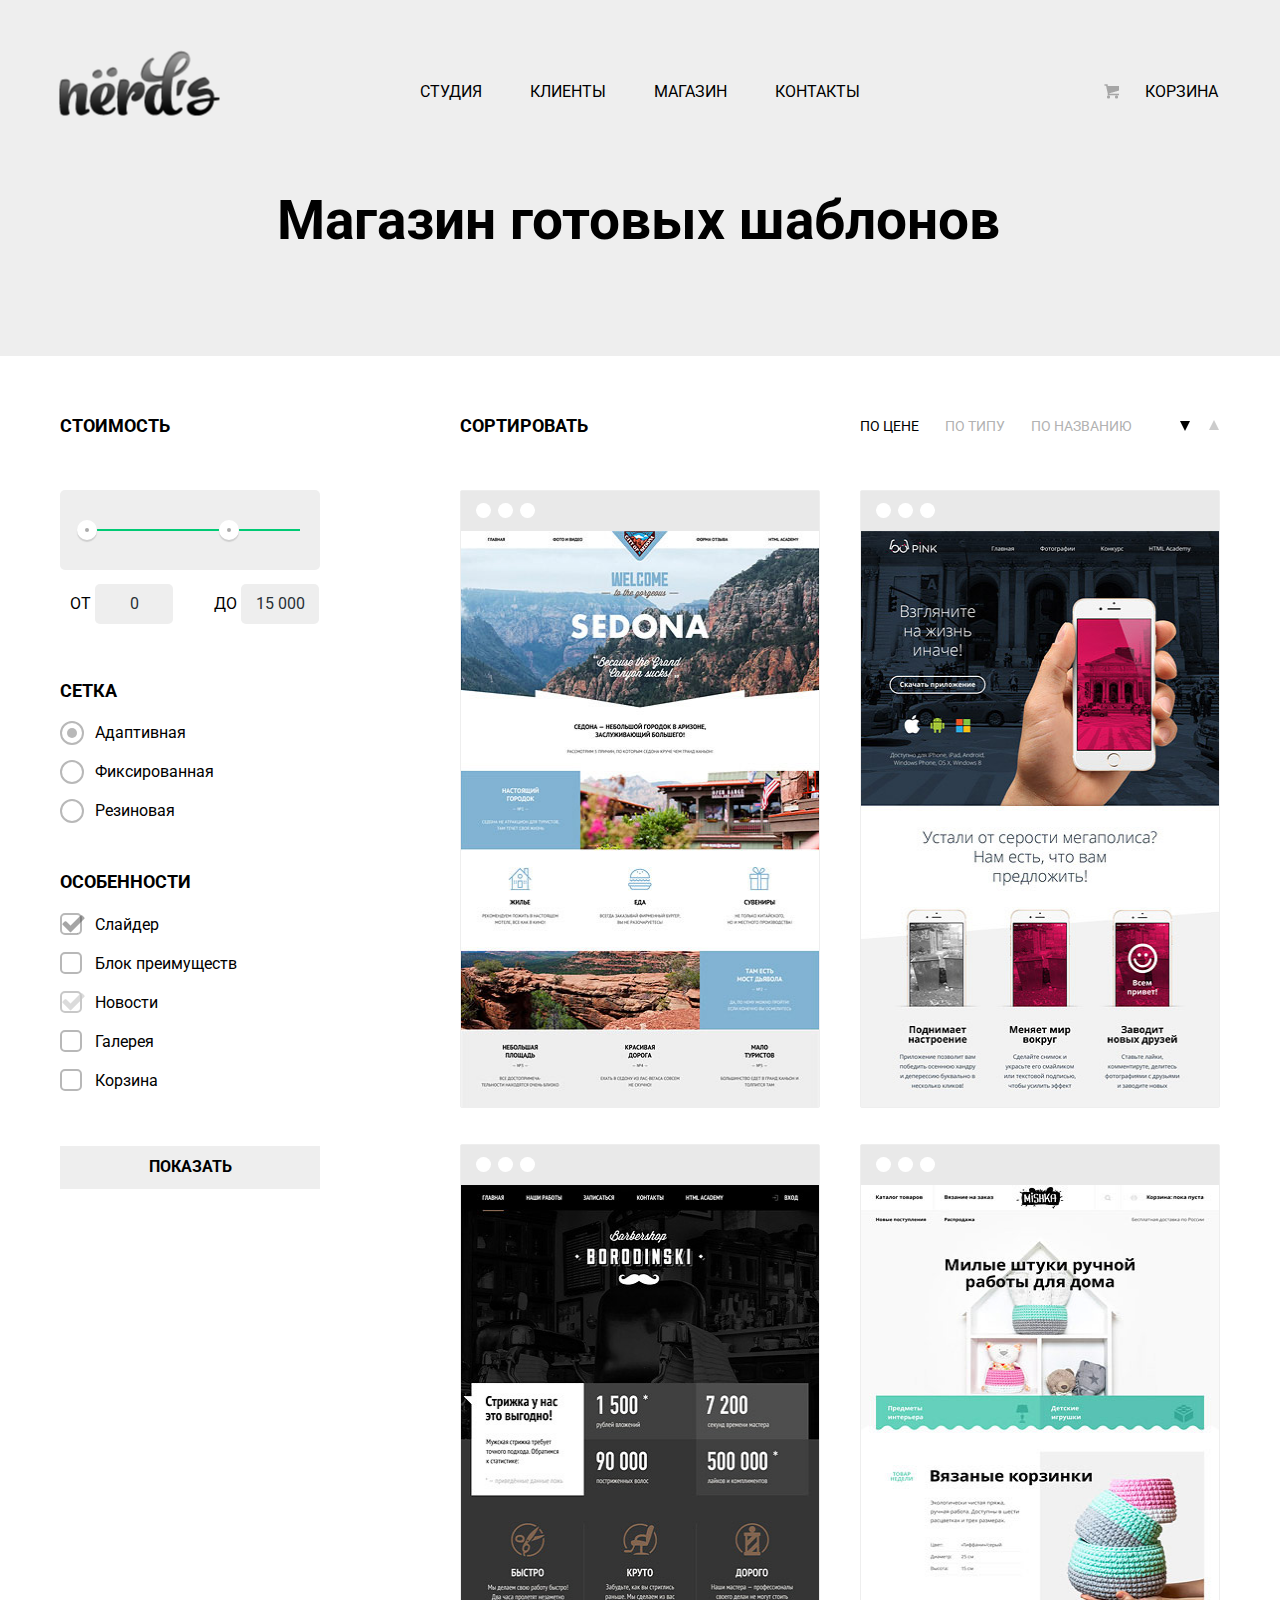
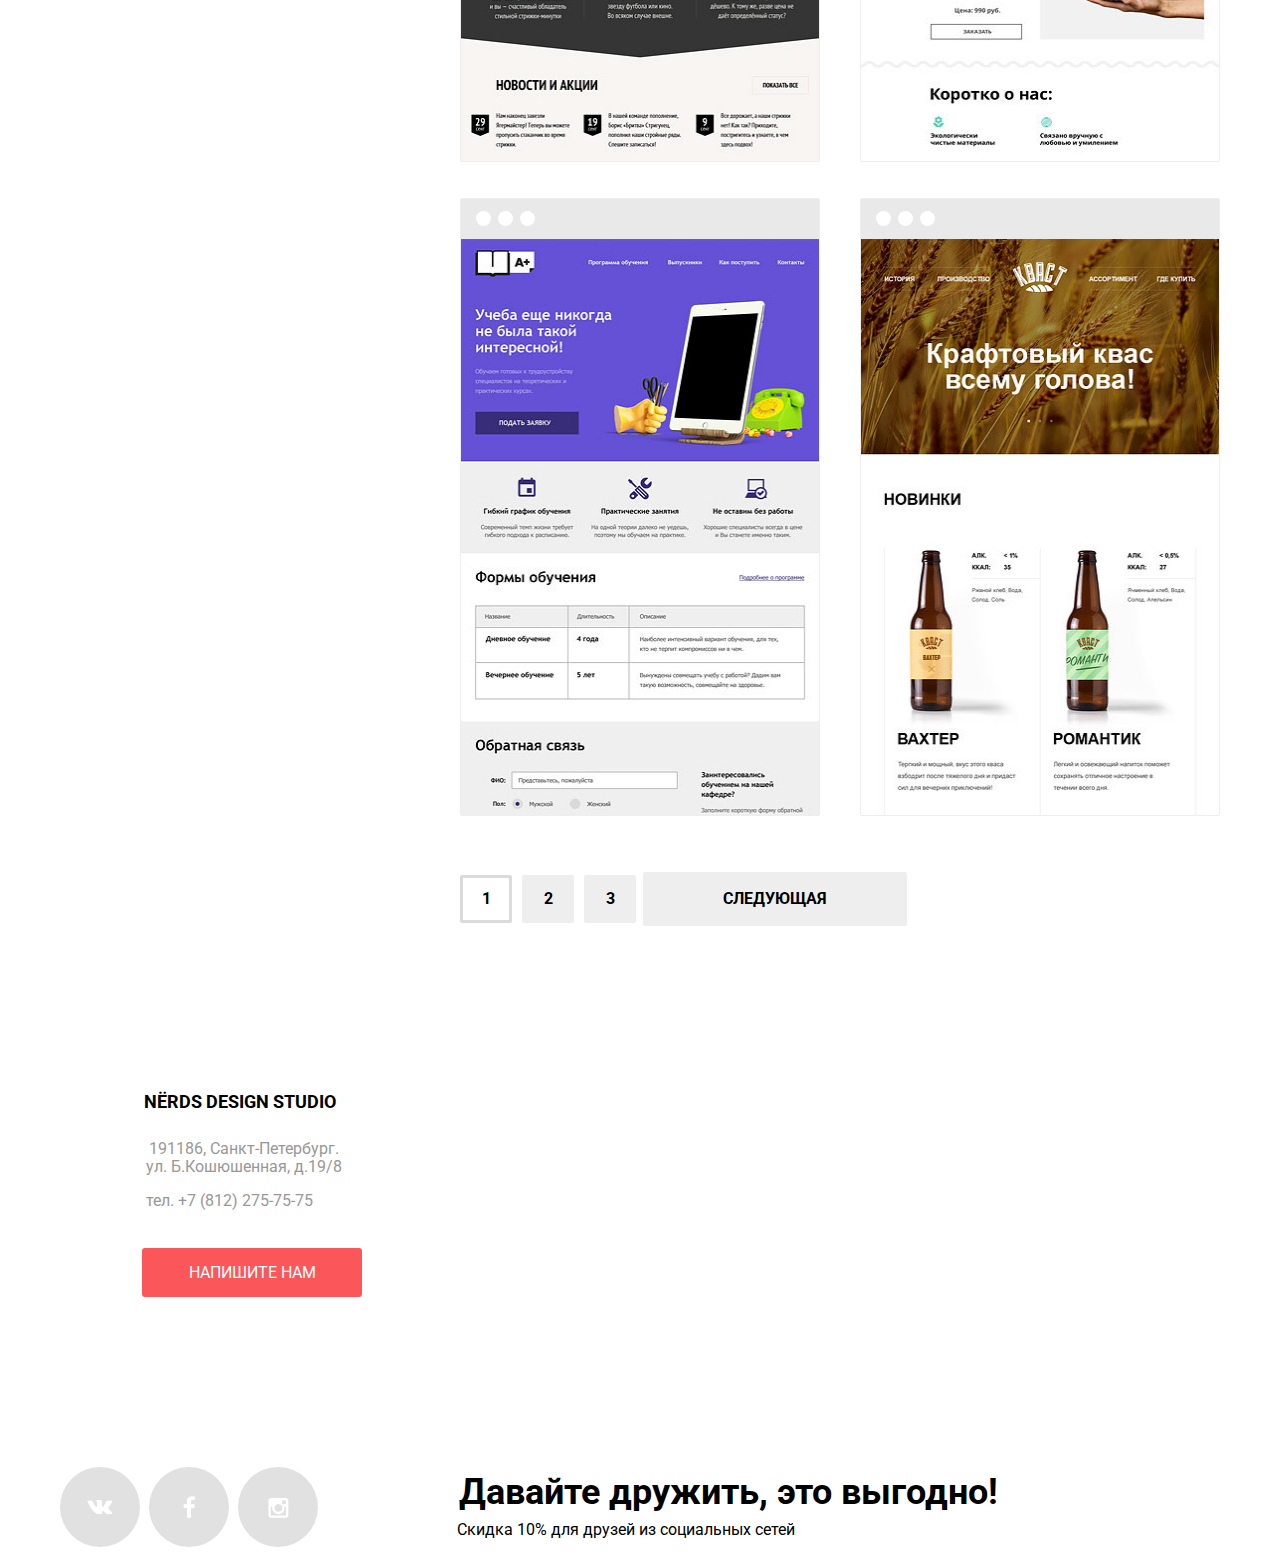
==== commit 6c165e74: "доработка деталей" ====
--- a/inner.html
+++ b/inner.html
@@ -9,7 +9,7 @@
 </head>
 <body>
   <header class="page-head">
-    <div class="container clarfix">
+    <div class="container clearfix">
       <div class="content-header clearfix">
         <div class="logo">
           <a href="index.html">
@@ -53,7 +53,7 @@
             <div class="range-filter">
               <div class="range-controls">
                 <div class="scale">
-                  <div class="bar" style="width: 70%"  ></div>
+                  <div class="bar"  ></div>
                 </div>
                 <div class="toggle min-toggle"></div>
                 <div class="toggle max-toggle"></div>
@@ -61,14 +61,14 @@
               <div class="price-controls clearfix">
                 <ul class="price-controls-item">
                   <li class="min-item">
-                <label for="min-price">
-                  от
-                  <input  class="min-price" name="min-price" type="text" id="min-price" value="0"></label>
+                    <label for="min-price">
+                      от
+                      <input  class="min-price" name="min-price" type="text" id="min-price" value="0"></label>
                   </li>
                   <li class="max-item">
-                <label  for="max-price">
-                  до
-                  <input class="max-price"  name="max-price" type="text" id="max-price" value="15 000"></label>
+                    <label  for="max-price">
+                      до
+                      <input class="max-price"  name="max-price" type="text" id="max-price" value="15 000"></label>
                   </li>
                 </ul>
               </div>
@@ -78,22 +78,25 @@
             <p class="headlines-part">Сетка</p>
             <ul class="radio-btn">
               <li class="radio-btn-item">
-                <label class="login-radio disabled" for="adaptive">Адаптивная
-                <input type="radio" name="price" id="adaptive" value="adaptive" checked/>
+                <label class="login-radio" for="adaptive">
+                  Адаптивная
+                  <input type="radio" name="price" id="adaptive" value="adaptive" checked />
+                  <span class="radio-indicator disabled"></span>
+                </label>
+              </li>
+              <li class="radio-btn-item">
+                <label class="login-radio" for="fixed">
+                  Фиксированная
+                  <input type="radio" name="price" id="fixed" value="fixed"/>
                   <span class="radio-indicator"></span>
                 </label>
-                </li>
+              </li>
               <li class="radio-btn-item">
-                <label class="login-radio" for="fixed">Фиксированная
-            <input type="radio" name="price" id="fixed" value="fixed"/>
+                <label for="rubber" class="login-radio">
+                  Резиновая
+                  <input type="radio" name="price" id="rubber" value="rubber" disabled/>
                   <span class="radio-indicator"></span>
-               </label>
-              </li>
-              <li class="radio-btn-item">
-                <label for="rubber" class="login-radio">Резиновая
-            <input type="radio" name="price" id="rubber" value="rubber"/>
-                <span class="radio-indicator"></span>
-               </label>
+                </label>
               </li>
             </ul>
           </div>
@@ -101,48 +104,74 @@
             <p class="headlines-part_two">Особенности</p>
             <ul class="checkbox-btn">
               <li class="checkbox-btn-item">
-                <label class="login-checkbox" for="slider">Слайдер
-                <input type="checkbox" name="slider" id="slider" checked/>
-                  <span class="checkbox-indicator"></span>
-                </label>
-              </li>
-              <li class="checkbox-btn-item">
-                <label class="login-checkbox" for="block-advantage">Блок преимуществ
-              <input type="checkbox" name="block-advantage" id="block-advantage"/>
-                  <span class="checkbox-indicator"></span>
-              </label>
-              </li>
-              <li class="checkbox-btn-item">
-                <label class="login-checkbox" for="news">Новости
-            <input type="checkbox" name="news" id="news" checked/>
-                  <span class="checkbox-indicator"></span>
-            </label>
-              </li>
-              <li class="checkbox-btn-item">
-                <label class="login-checkbox" for="gallery">Галерея
-            <input type="checkbox" name="gallery" id="gallery"/>
-                  <span class="checkbox-indicator"></span>
-              </label>
-
-              </li>
-              <li class="checkbox-btn-item">
-                <label class="login-checkbox" for="basket">Корзина
-            <input type="checkbox" name="basket" id="basket"/>
-                  <span class="checkbox-indicator"></span>
-            </label>
+                <label class="login-checkbox" for="slider">
+                  Слайдер
+                  <input type="checkbox" name="slider" id="slider" checked/>
+                  <span class="checkbox-indicator"></span>
+                </label>
+              </li>
+              <li class="checkbox-btn-item">
+                <label class="login-checkbox" for="block-advantage">
+                  Блок преимуществ
+                  <input type="checkbox" name="block-advantage" id="block-advantage"/>
+                  <span class="checkbox-indicator"></span>
+                </label>
+              </li>
+              <li class="checkbox-btn-item">
+                <label class="login-checkbox" for="news">
+                  Новости
+                  <input type="checkbox" name="news" id="news" checked disabled/>
+                  <span class="checkbox-indicator"></span>
+                </label>
+              </li>
+              <li class="checkbox-btn-item">
+                <label class="login-checkbox" for="gallery">
+                  Галерея
+                  <input type="checkbox" name="gallery" id="gallery"/>
+                  <span class="checkbox-indicator"></span>
+                </label>
+
+              </li>
+              <li class="checkbox-btn-item">
+                <label class="login-checkbox" for="basket">
+                  Корзина
+                  <input type="checkbox" name="basket" id="basket"/>
+                  <span class="checkbox-indicator"></span>
+                </label>
 
               </li>
             </ul>
           </div>
-            <button class="btn-form" type="submit">Показать</button>
+          <button class="btn-form" type="submit">Показать</button>
         </form>
       </section>
 
-      <section class="template-selection clarfix">
+      <section class="template-selection clearfix">
+        <div class="sort-templates clearfix">
+          <p class="headlines">сортировать</p>
+          <div class="headlines-sort ">
+            <ul class="headlines-menu">
+              <li>
+                <a  class="first-link" href="#">по цене</a>
+              </li>
+              <li>
+                <a href="#">по типу</a>
+              </li>
+              <li>
+                <a href="#">по названию</a>
+              </li>
+            </ul>
+            <ul class="search-menu">
+              <li class="down">
+                <a href="#"></a>
+              </li>
+              <li class="up">
+                <a href="#"></a>
+              </li>
+            </ul>
+          </div>
+        </div>
         <div class="template-left">
-          <div class="sort-templates">
-            <p class="headlines">сортировать</p>
-          </div>
           <div class="template">
             <div class="template-item">
               <div class="template-menu">
@@ -154,7 +183,6 @@
               </div>
               <div class="template-img">
                 <img src="img/Sedona.jpg" width="360" height="576" alt="Sedona"></div>
-
               <div class="selection">
                 <h3>Sedona</h3>
                 <p class="selection-item">Информационный сайт для туристов</p>
@@ -162,7 +190,6 @@
               </div>
             </div>
           </div>
-
           <div class="template">
             <div class="template-item">
               <div class="template-menu">
@@ -181,7 +208,6 @@
               <a class="btn" href="#">9 900руб.</a>
             </div>
           </div>
-
           <div class="template">
             <div class="template-item">
               <div class="template-menu">
@@ -202,27 +228,6 @@
           </div>
         </div>
         <div class="template-right">
-          <div class="headlines-sort clearfix">
-            <ul class="headlines-menu">
-              <li>
-                <a  class="first-link" href="#">по цене</a>
-              </li>
-              <li>
-                <a href="#">по типу</a>
-              </li>
-              <li>
-                <a href="#">по названию</a>
-              </li>
-            </ul>
-            <ul class="search-menu">
-              <li class="down">
-                <a href="#"></a>
-              </li>
-              <li class="up">
-                <a href="#"></a>
-              </li>
-            </ul>
-          </div>
           <div class="template">
             <div class="template-item">
               <div class="template-menu">
@@ -281,12 +286,11 @@
           </div>
         </div>
         <div class="paginator">
-            <a class="btn one " href="#">1</a>
-            <a class="btn two" href="#">2</a>
-            <a class="btn three" href="#">3</a>
-            <a class="next" href="#">следующая</a>
-          </div>
-
+          <a class="btn one " href="#">1</a>
+          <a class="btn two" href="#">2</a>
+          <a class="btn three" href="#">3</a>
+          <a class="next" href="#">следующая</a>
+        </div>
       </section>
     </div>
   </main>
@@ -301,29 +305,27 @@
         <p class="address">
           191186, Санкт-Петербург.
           <br>ул. Б.Кошюшенная, д.19/8</p>
-        <!-- <span class="tele">тел.</span>
-      -->
-      <a class="phone" href="tel:+78122757575">тел. +7 (812) 275-75-75</a>
-      <a class="btn-item" href="#" >Напишите нам</a>
-    </div>
-  </section>
-</div>
-
-<footer class="page-footer">
-  <div class="container clearfix">
-    <section >
-      <div class="footer-social">
-        <a class="social-btn social-vk" href="https://vk.com" >Вконтакте</a>
-        <a class="social-btn social-fb" href="https://www.facebook.com" >Фейсбук</a>
-        <a class="social-btn social-inst" href="https://www.instagram.com" >Инстаграм</a>
-      </div>
-      <div class="footer-slogan">
-        <p class="slogan">Давайте дружить, это выгодно!</p>
-        <p class="slogan-mini">Скидка 10% для друзей из социальных сетей</p>
+        <a class="phone" href="tel:+78122757575">тел. +7 (812) 275-75-75</a>
+        <a class="btn-item" href="#" >Напишите нам</a>
       </div>
     </section>
   </div>
-</footer>
+
+  <footer class="page-footer">
+    <div class="container clearfix">
+      <section >
+        <div class="footer-social">
+          <a class="social-btn social-vk" href="https://vk.com" >Вконтакте</a>
+          <a class="social-btn social-fb" href="https://www.facebook.com" >Фейсбук</a>
+          <a class="social-btn social-inst" href="https://www.instagram.com" >Инстаграм</a>
+        </div>
+        <div class="footer-slogan">
+          <p class="slogan">Давайте дружить, это выгодно!</p>
+          <p class="slogan-mini">Скидка 10% для друзей из социальных сетей</p>
+        </div>
+      </section>
+    </div>
+  </footer>
 
   <div class="modal-content">
     <button class="modal-content-close" type="button" title="Закрыть">Закрыть</button>
@@ -331,10 +333,10 @@
     <form class="write-form" action="/echo" method="post">
       <div class="half-width">
         <label for="name">Ваше имя</label>
-        <input class="Username" type="text" name="userName" id="name" placeholder="Представьтесь, пожалуйста" required></div>
+        <input class="username" type="text" name="userName" id="name" placeholder="Представьтесь, пожалуйста" required></div>
       <div class="half-width">
         <label for="email">Ваш e-mail:</label>
-        <input class="Useremail" type="email" name="userEmail" id="email" placeholder="Для отправки ответа" required></div>
+        <input class="useremail" type="email" name="userEmail" id="email" placeholder="Для отправки ответа" required></div>
       <div class="review">
         <label for="review">Текст письма:</label>
         <textarea name="letter" id="review" cols="90" rows="5" placeholder="В свободной форме"></textarea>
@@ -343,10 +345,9 @@
         <button class="btn" type="submit">Отправить</button>
       </div>
     </form>
+    <div class="modal-overlay"></div>
   </div>
-  <div class="modal-overlay"></div>
-
-
-  <script src="js/Modal.js" type="text/javascript"></script>
+
+  <script src="js/modal.js" type="text/javascript"></script>
 </body>
 </html>--- a/css/style.css
+++ b/css/style.css
@@ -8,7 +8,7 @@
 	font-size: 16px;
 	font-weight: normal;
 	line-height: 24px;
-	font-family: "Roboto", "Arial", "sans-serif";
+	font-family: "Roboto", "Arial", sans-serif;
 	position: relative;
 }
 
@@ -16,7 +16,7 @@
 	font-size: 55px;
 	font-weight: bold;
 	line-height: 55px;
-	font-family: "Roboto", "Arial", "sans-serif";
+	font-family: "Roboto", "Arial", sans-serif;
 	margin: 0 auto;
 	padding: 78px 0 108px 217px;
 }
@@ -25,7 +25,7 @@
 	font-size: 24px;
 	font-weight: bold;
 	line-height: 30px;
-	font-family: "Roboto", "Arial", "sans-serif";
+	font-family: "Roboto", "Arial", sans-serif;
 	margin: 0 0 16px 0;
 	text-transform: uppercase;
 }
@@ -34,7 +34,7 @@
 	font-size: 18px;
 	font-weight: bold;
 	line-height: 30px;
-	font-family: "Roboto", "Arial", "sans-serif";
+	font-family: "Roboto", "Arial", sans-serif;
 	padding: 0;
 }
 
@@ -85,7 +85,6 @@
 	transform: translate(-50%, -50%);
 	width: 161px;
 	height: 65px;
-
 }
 
 .logo a:hover {
@@ -112,7 +111,7 @@
 	font-size: 16px;
 	font-weight: normal;
 	line-height: 30px;
-	font-family: "Roboto", "Arial", "sans-serif";
+	font-family: "Roboto", "Arial", sans-serif;
 	margin: 76px 0 0 0;
 	padding: 0;
 }
@@ -243,8 +242,8 @@
 }
 
 .slide-text {
-	width: 380px;
-	padding: 30px 0;
+    width: 380px;
+	margin: 30px 0;
 	color: #283136;
 }
 
@@ -252,7 +251,7 @@
 	font-size: 55px;
 	font-weight: bold;
 	line-height: 55px;
-	font-family: "Roboto", "Arial", "sans-serif";
+	font-family: "Roboto", "Arial", sans-serif;
 	margin: 49px 0 0 19px;
 	color: #000000;
 	width: 520px;
@@ -264,7 +263,7 @@
 	font-size: 16px;
 	font-weight: normal;
 	line-height: 24px;
-	font-family: "Roboto", "Arial", "sans-serif";
+	font-family: "Roboto", "Arial", sans-serif;
 }
 
 .btn-slide {
@@ -421,7 +420,7 @@
 	font-size: 45px;
 	font-weight: bold;
 	line-height: 45px;
-	font-family: "Roboto", "Arial", "sans-serif";
+	font-family: "Roboto", "Arial", sans-serif;
 	padding: 0;
 	margin: 0 0 35px 19px;
 }
@@ -430,7 +429,7 @@
 	font-size: 16px;
 	font-weight: normal;
 	line-height: 24px;
-	font-family: "Roboto", "Arial", "sans-serif";
+	font-family: "Roboto", "Arial", sans-serif;
 	width: 625px;
 	margin: 0 0 36px 19px;
 }
@@ -438,6 +437,7 @@
 .column-left h3 {
 	margin: -2px 0 0 19px;
 }
+
 .development {
 	padding: 0 0 0 15px;
 	margin: 0 0 0 40px;
@@ -485,15 +485,14 @@
 	margin: 0 0 60px 20px;
 }
 
-.tagline {
+.title {
 	font-size: 16px;
 	font-weight: bold;
-	line-height: 24px;
-	font-family: "Roboto", "Arial", "sans-serif";
+	line-height: 22px;
+	font-family: "Roboto", "Arial", sans-serif;
 	text-transform: uppercase;
 	margin: 30px -20px 0 0;
 	text-align: center;
-
 }
 
 .call-item {
@@ -509,7 +508,7 @@
 	font-size: 45px;
 	font-weight: bold;
 	line-height: 10px;
-	font-family: "Roboto", "Arial", "sans-serif";
+	font-family: "Roboto", "Arial", sans-serif;
 	padding: 0;
 	margin: 0 0 34px 19px;
 	display: block;
@@ -533,7 +532,7 @@
 	font-size: 16px;
 	font-weight: normal;
 	line-height: 18px;
-	font-family: "Roboto", "Arial", "sans-serif";
+	font-family: "Roboto", "Arial", sans-serif;
 	padding: 0;
 	display: block;
 	margin: 0 0 0 21px;
@@ -774,7 +773,7 @@
 	font-size: 18px;
 	font-weight: bold;
 	line-height: 30px;
-	font-family: "Roboto", "Arial", "sans-serif";
+	font-family: "Roboto", "Arial", sans-serif;
 	text-transform: uppercase;
 	margin: 0 0 23px -24px;
 	padding: 0;
@@ -786,7 +785,7 @@
 	font-size: 16px;
 	font-weight: normal;
 	line-height: 18px;
-	font-family: "Roboto", "Arial", "sans-serif";
+	font-family: "Roboto", "Arial", sans-serif;
 	color: #989898;
 }
 
@@ -822,12 +821,14 @@
 }
 
 .headlines {
+	width: 140px;
+	float: left;
 	font-size: 18px;
 	font-weight: bold;
 	line-height: 30px;
-	font-family: "Roboto", "Arial", "sans-serif";
+	font-family: "Roboto", "Arial", sans-serif;
 	text-transform: uppercase;
-	margin: 0 0 0 -2px;
+	margin: 0;
 }
 
 .price-range {
@@ -840,7 +841,7 @@
 	font-size: 18px;
 	font-weight: bold;
 	line-height: 30px;
-	font-family: "Roboto", "Arial", "sans-serif";
+	font-family: "Roboto", "Arial", sans-serif;
 	text-transform: uppercase;
 	margin: 0 0 49px 0;
 }
@@ -869,7 +870,6 @@
 	margin: 0;
 	padding: 0;
 }
-
 
 .range {
 	margin: 0;
@@ -934,7 +934,7 @@
 	font-weight: normal;
 	line-height: 22px;
 	font-style: normal;
-	font-family: "Roboto", "Arial", "sans-serif";
+	font-family: "Roboto", "Arial", sans-serif;
 	color: #283136;
 	text-align: center;
 	border-radius: 5px;
@@ -958,6 +958,7 @@
 li.max-item {
 	margin: 0 0 0 37px;
 }
+
 li.min-item {
 	margin: 0 0 0 10px;
 }
@@ -975,6 +976,7 @@
 	width: 260px;
 	padding: 0;
 }
+
 .variations-meshes li,
 .features li {
 	list-style-type: none;
@@ -1035,7 +1037,7 @@
 	border-radius: 50%;
 }
 
-.login-radio input[type="radio"] + .radio-indicator:hover {
+.login-radio input[type="radio"]:hover + .radio-indicator {
 	display: block;
 	width: 20px;
 	height: 20px;
@@ -1046,7 +1048,7 @@
 	border-radius: 50%;
 }
 
-.login-radio input[type="radio"]:checked + .radio-indicator:hover::after {
+.login-radio input[type="radio"]:checked:hover + .radio-indicator::after {
 	content: "";
 	display: block;
 	width: 10px;
@@ -1058,7 +1060,7 @@
 	border-radius: 50%;
 }
 
-.login-radio input[type="radio"] + .radio-indicator:disabled {
+.login-radio input[type="radio"]:disabled + .radio-indicator::after {
 	display: block;
 	width: 20px;
 	height: 20px;
@@ -1066,10 +1068,11 @@
 	top: 0;
 	left: 0;
 	border: 2px solid #4d4d4d;
+	opacity: 0.1;
 	border-radius: 50%;
 }
 
-.login-radio input[type="radio"]:checked + .radio-indicator:disabled::after {
+.login-radio input[type="radio"]:checked:disabled + .radio-indicator::after {
 	content: "";
 	display: block;
 	width: 10px;
@@ -1078,6 +1081,7 @@
 	top: 5px;
 	left: 5px;
 	background-color: #4d4d4d;
+	opacity: 0.1;
 	border-radius: 50%;
 }
 
@@ -1121,7 +1125,7 @@
 	z-index: 10;
 }
 
-.login-checkbox input[type="checkbox"] + .checkbox-indicator:hover {
+.login-checkbox input[type="checkbox"]:hover + .checkbox-indicator {
 	position: absolute;
 	top: 0;
 	left: 0;
@@ -1133,7 +1137,7 @@
 	z-index: 20;
 }
 
-.login-checkbox input[type="checkbox"]:checked + .checkbox-indicator:hover::after {
+.login-checkbox input[type="checkbox"]:checked:hover + .checkbox-indicator::after {
 	content: "";
 	position: absolute;
 	top: 0;
@@ -1145,6 +1149,32 @@
 	z-index: 300;
 }
 
+.login-checkbox input[type="checkbox"]:disabled + .checkbox-indicator {
+	position: absolute;
+	top: 0;
+	left: 0;
+	width: 18px;
+	height: 18px;
+	display: block;
+	border: 2px solid #4d4d4d;
+	border-radius: 5px;
+	opacity: 0.3;
+	z-index: 20;
+}
+
+.login-checkbox input[type="checkbox"]:checked:disabled + .checkbox-indicator::after {
+	content: "";
+	position: absolute;
+	top: 0;
+	left: 0;
+	width: 23px;
+	height: 19px;
+	display: block;
+	background: url("../img/sprite.png") no-repeat -10px -45px;
+	opacity: 0.3;
+	z-index: 300;
+}
+
 .btn-form {
 	display: block;
 	width: 260px;
@@ -1154,7 +1184,7 @@
 	font-size: 16px;
 	font-weight: bold;
 	line-height: 18px;
-	font-family: "Roboto", "Arial", "sans-serif";
+	font-family: "Roboto", "Arial", sans-serif;
 	color: #000000;
 	text-transform: uppercase;
 	text-align: center;
@@ -1233,12 +1263,12 @@
 	vertical-align: top;
 	background-color: #ffffff;
 	border-radius: 50%;
-
 }
 
 .headlines-sort {
 	width: 360px;
-	margin: 0 0 49px 0;
+	float: right;
+	margin: 0;
 }
 
 .headlines-menu {
@@ -1248,7 +1278,7 @@
 	font-size: 14px;
 	font-weight: normal;
 	line-height: 18px;
-	font-family: "Roboto", "Arial", "sans-serif";
+	font-family: "Roboto", "Arial", sans-serif;
 	float: left;
 }
 
@@ -1318,6 +1348,15 @@
 	top: 4px;
 	border: 5px solid transparent;
 	border-top: 10px solid #000000;
+}
+
+.down a:hover::after {
+	content: '';
+	position: absolute;
+	right: -20px;
+	top: 4px;
+	border: 5px solid transparent;
+	border-top: 10px solid #cccccc;
 }
 
 .up a {
@@ -1339,6 +1378,15 @@
 	border-bottom: 10px solid #cccccc;
 }
 
+.up a:hover::after {
+	content: '';
+	position: absolute;
+	right: -45px;
+	top: -2px;
+	border: 5px solid transparent;
+	border-bottom: 10px solid #000000;
+}
+
 .price,
 .sort,
 li a {
@@ -1349,7 +1397,7 @@
 	font-size: 18px;
 	font-weight: bold;
 	line-height: 18px;
-	font-family: "Roboto", "Arial", "sans-serif";
+	font-family: "Roboto", "Arial", sans-serif;
 	margin: 0;
 	padding: 0;
 }
@@ -1394,33 +1442,40 @@
 	font-size: 18px;
 	font-weight: bold;
 	line-height: 30px;
-	font-family: "Roboto", "Arial", "sans-serif";
+	font-family: "Roboto", "Arial", sans-serif;
 	text-transform: uppercase;
 	margin: 0 0 15px 0;
-
 }
 
 .selection .btn {
-	display: block;
-	width: 200px;
-	padding: 13px 0;
-	margin: 31px 0 0 8px;
-	font-size: 16px;
-	color: white;
-	text-transform: uppercase;
-	text-align: center;
-	text-decoration: none;
-	background: #fb565a;
-	border-radius: 3px;
+    display: block;
+    width: 200px;
+    padding: 13px 0;
+    margin: 30px 0 0 8px;
+    font-size: 16px;
+    color: white;
+    text-transform: uppercase;
+    text-align: center;
+    text-decoration: none;
+    background: #fb565a;
+    border-radius: 3px;
+}
+
+.selection .btn:hover {
+    background-color: #e74246;
+}
+
+.selection .btn:active {
+    background-color: #d7373b;
 }
 
 .selection-item  {
 	font-size: 16px;
 	font-weight: normal;
 	line-height: 18px;
-	font-family: "Roboto", "Arial", "sans-serif";
+	font-family: "Roboto", "Arial", sans-serif;
 	color: #666666;
-	margin: 0 0 0 0;
+	margin: 0 0 0 14px;
 	padding: 0;
 	width: 190px;
 }
@@ -1661,7 +1716,7 @@
 	font-size: 36px;
 	font-weight: bold;
 	line-height: 36px;
-	font-family: "Roboto", "Arial", "sans-serif";
+	font-family: "Roboto", "Arial", sans-serif;
 	margin: 0;
 }
 
@@ -1669,7 +1724,7 @@
 	font-size: 16px;
 	font-weight: normal;
 	line-height: 22px;
-	font-family: "Roboto", "Arial", "sans-serif";
+	font-family: "Roboto", "Arial", sans-serif;
 	margin: 9px 0 0 -2px;
 }
 
@@ -1688,7 +1743,7 @@
 	background-color: #ffffff;
 	box-shadow: 0 20px 60px rgba(0, 0, 0, 0.5);
 	display: none;
-	z-index: 20;
+	z-index: 1;
 }
 
 .modal-overlay {
@@ -1698,8 +1753,9 @@
 	width: 100%;
 	height: 100%;
 	background-color:  rgba(0, 0, 0, 0.5);
-	z-index: 10;
+	z-index: 999;
 	display: none;
+	text-align: center;
 }
 
 .modal-content-show {
@@ -1748,6 +1804,19 @@
 	background-color: #fb565a;
 	border-radius: 1px;
 }
+
+.modal-content-close:active::before,
+.modal-content-close:active::after {
+    content: "";
+    position: absolute;
+    top: 10px;
+    left: 2px;
+    width: 24px;
+    height: 4px;
+    background-color: #ffeeee;
+    border-radius: 1px;
+}
+
 .modal-content-close::before {
 	-webkit-transform: rotate(45deg);
 	transform: rotate(45deg);
@@ -1766,7 +1835,7 @@
 	font-size: 45px;
 	font-weight: normal;
 	line-height: 45px;
-	font-family: "Roboto", "Arial", "sans-serif";
+	font-family: "Roboto", "Arial", sans-serif;
 	margin: 0 0 50px 0;
 }
 
@@ -1788,9 +1857,10 @@
 	width: 95%;
 	margin: 0 0 35px 0;
 	padding: 2px 5px;
-	border: 1px solid #cccccc;
+	border: 2px solid #d7dcde;
 	border-radius: 3px;
 	vertical-align: middle;
+    outline: none;
 }
 
 textarea {
@@ -1798,16 +1868,27 @@
 	resize: none;
 }
 
-.write-form input:hover,
+.username:hover,
+.useremail:hover,
 textarea:hover {
-	border: 1px solid #b4b9bb;
+	border: 2px solid #b4b9bb;
 	color:  #b4b9bb;
-}
-
-.write-form input:active,
+    outline: none;
+}
+
+.username:active,
+.useremail:active,
 textarea:active {
-	border: 1px solid #000000;
+	border: 2px solid #000000;
 	color:  #000000;
+    outline: none;
+}
+
+.username:invalid,
+.useremail:invalid {
+    border: 2px solid #e74246;
+    color:  #e74246;
+    outline: none;
 }
 
 .half-width {
@@ -1832,7 +1913,8 @@
 	text-decoration: none;
 	background: #fb565a;
 	border-radius: 3px;
-	outline: none;
+	border: none;
+    outline: none;
 }
 
 /* Всплывающая форма */
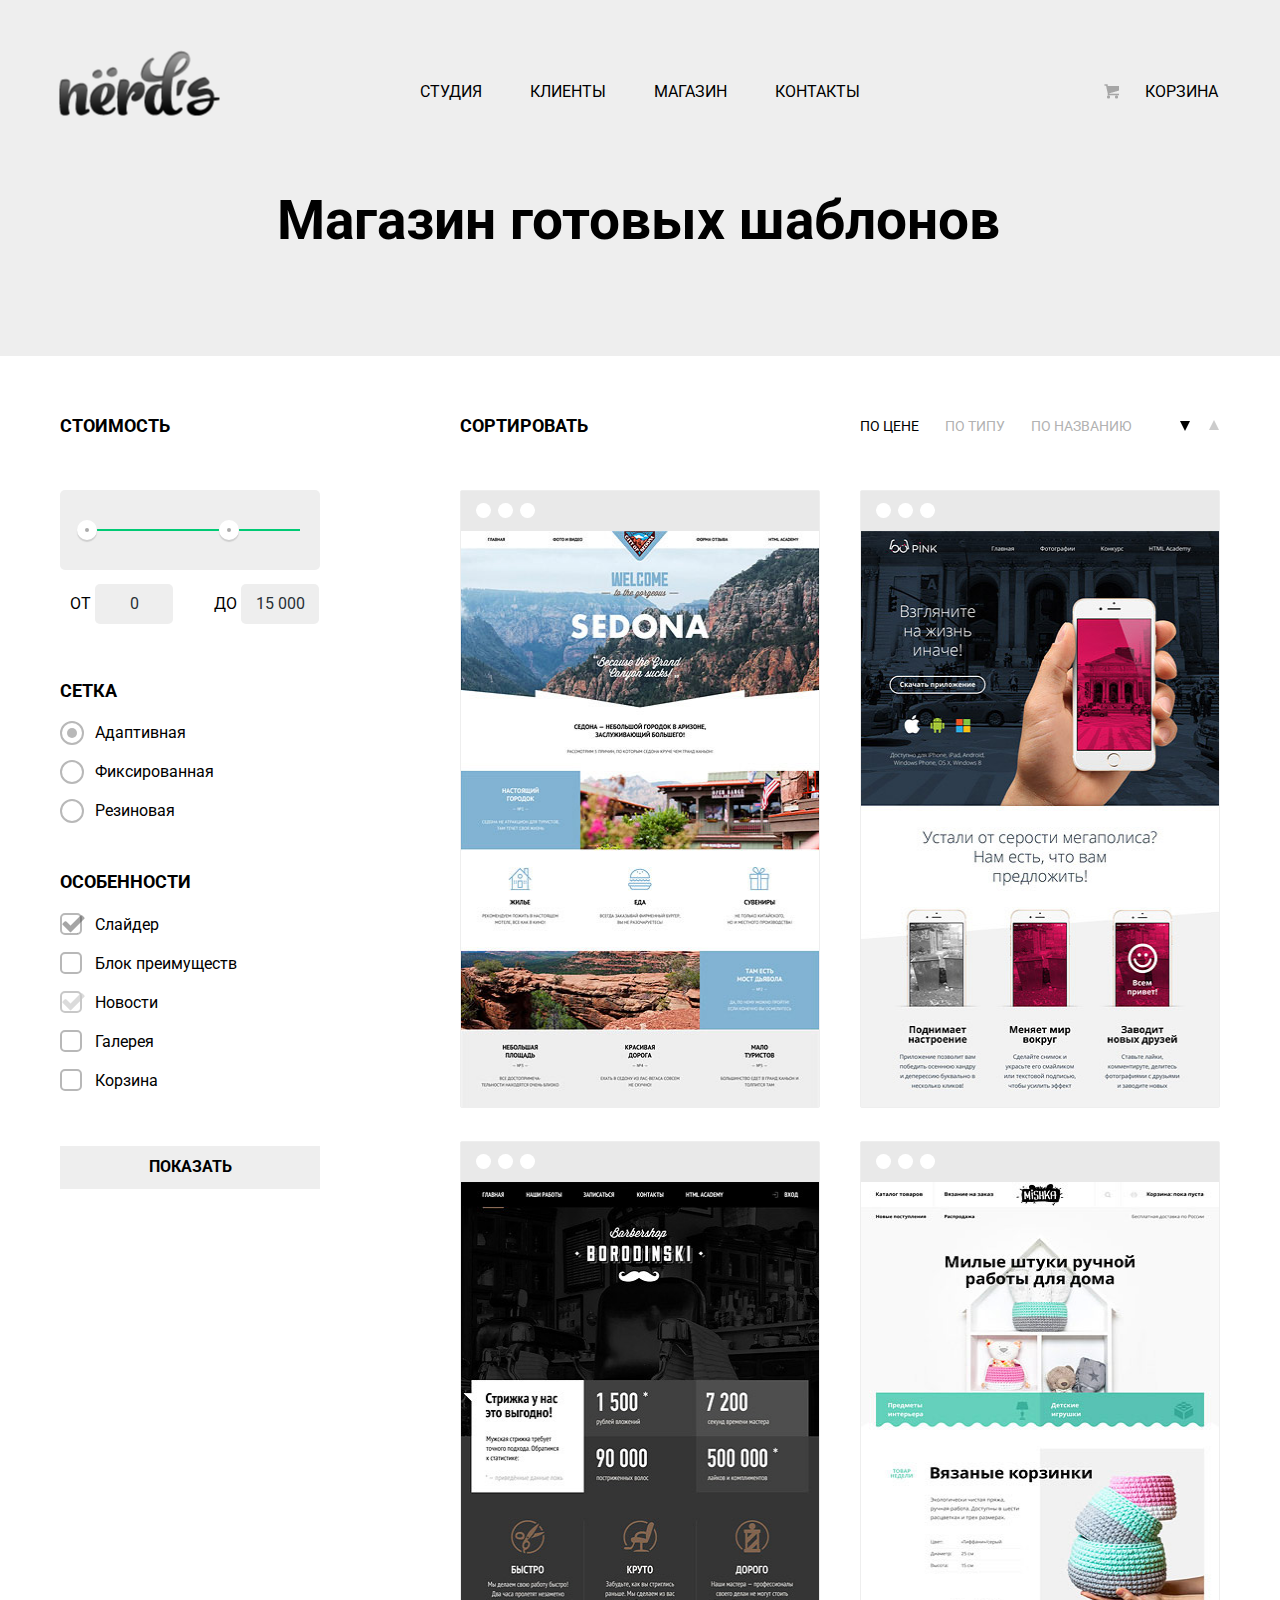
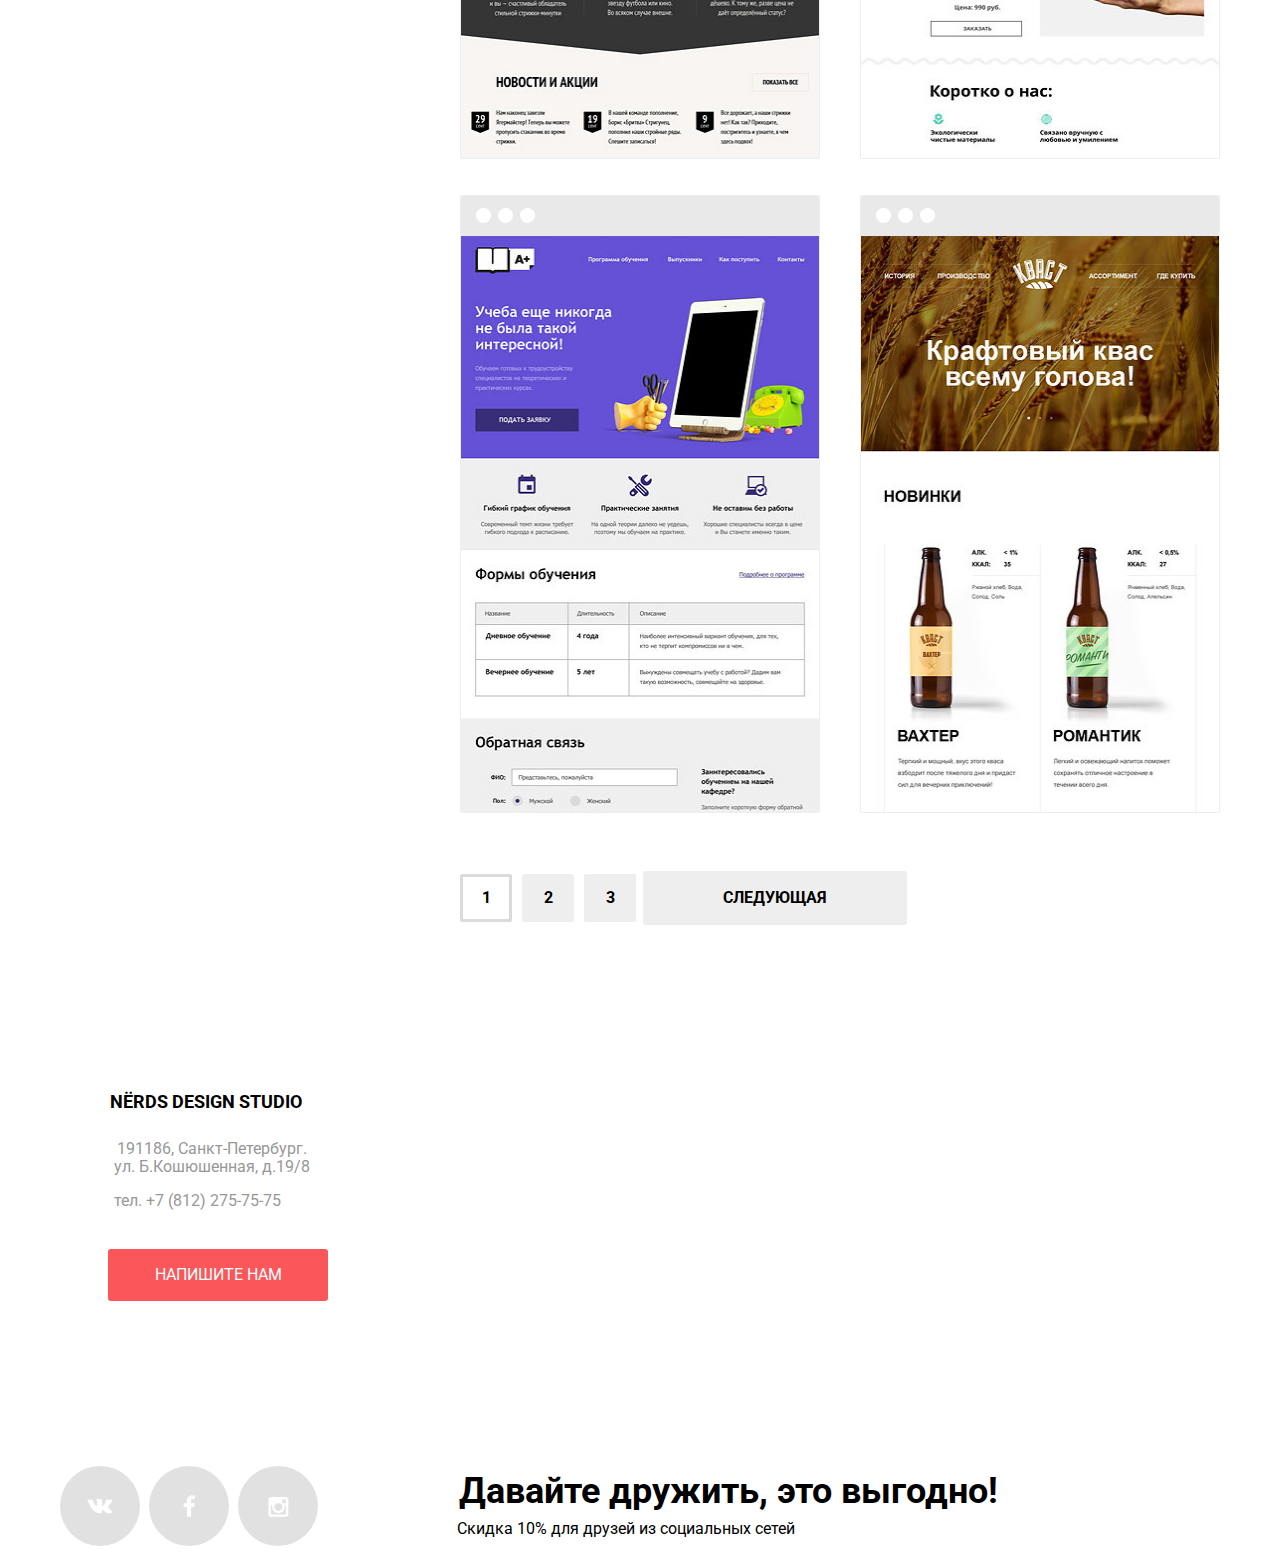
==== commit 147cc2f3: "доработка" ====
--- a/inner.html
+++ b/inner.html
@@ -296,19 +296,20 @@
   </main>
 
   <div class="interactive-map">
-    <section class="map-form">
-      <div class="map">
-        <iframe src="https://www.google.com/maps/embed?pb=!1m18!1m12!1m3!1d1998.59910436516!2d30.320894615776144!3d59.93879418187623!2m3!1f0!2f0!3f0!3m2!1i1024!2i768!4f13.1!3m3!1m2!1s0x4696310fca5ba729%3A0xea9c53d4493c879f!2z0JHQvtC70YzRiNCw0Y8g0JrQvtC90Y7RiNC10L3QvdCw0Y8g0YPQuy4sIDE5LCDQodCw0L3QutGCLdCf0LXRgtC10YDQsdGD0YDQsywgMTkxMTg2!5e0!3m2!1sru!2sru!4v1479047206837" width="100%" height="416" frameborder="0" style="border:0" allowfullscreen></iframe>
-      </div>
-      <div class="form-write">
-        <p class="head">Nёrds design studio</p>
-        <p class="address">
-          191186, Санкт-Петербург.
-          <br>ул. Б.Кошюшенная, д.19/8</p>
-        <a class="phone" href="tel:+78122757575">тел. +7 (812) 275-75-75</a>
-        <a class="btn-item" href="#" >Напишите нам</a>
-      </div>
-    </section>
+      <section class="map-form">
+          <div class="map">
+              <img  class="fixed-map" src="img/map.png" width="1440" height="416" alt="Карта">
+              <iframe src="https://www.google.com/maps/embed?pb=!1m18!1m12!1m3!1d1998.59910436516!2d30.320894615776144!3d59.93879418187623!2m3!1f0!2f0!3f0!3m2!1i1024!2i768!4f13.1!3m3!1m2!1s0x4696310fca5ba729%3A0xea9c53d4493c879f!2z0JHQvtC70YzRiNCw0Y8g0JrQvtC90Y7RiNC10L3QvdCw0Y8g0YPQuy4sIDE5LCDQodCw0L3QutGCLdCf0LXRgtC10YDQsdGD0YDQsywgMTkxMTg2!5e0!3m2!1sru!2sru!4v1479047206837" width="100%" height="416" frameborder="0" style="border:0" allowfullscreen></iframe>
+          </div>
+          <div class="form-write">
+              <p class="head">Nёrds design studio</p>
+              <p class="address">
+                  191186, Санкт-Петербург.
+                  <br>ул. Б.Кошюшенная, д.19/8</p>
+              <a class="phone" href="tel:+78122757575">тел. +7 (812) 275-75-75</a>
+              <a class="btn-item" href="modal.html" >Напишите нам</a>
+          </div>
+      </section>
   </div>
 
   <footer class="page-footer">
--- a/css/style.css
+++ b/css/style.css
@@ -242,9 +242,11 @@
 }
 
 .slide-text {
-    width: 380px;
-	margin: 30px 0;
+	width: 380px;
+	height: 432px;
+	margin: 0;
 	color: #283136;
+    float: left;
 }
 
 .slide-title {
@@ -252,14 +254,14 @@
 	font-weight: bold;
 	line-height: 55px;
 	font-family: "Roboto", "Arial", sans-serif;
-	margin: 49px 0 0 19px;
+	margin: 80px 0 0 18px;
 	color: #000000;
 	width: 520px;
 }
 
 .slide-item {
 	width: 365px;
-	margin: 26px 0 40px 19px;
+	margin: 26px 0 40px 18px;
 	font-size: 16px;
 	font-weight: normal;
 	line-height: 24px;
@@ -584,103 +586,66 @@
 
 .image-Academy a {
 	position: absolute;
-	background: url("../img/logo-sprite.png") no-repeat -10px -180px;
+	top: 50%;
+	left: 50%;
+	display: block;
+	width: 199px;
+	height: 68px;
+	-webkit-transform: translate(-50%, -50%);
+	transform: translate(-50%, -50%);
+	opacity: 0.4;
+}
+
+.image-Academy a:hover,
+.image-Borodinski a:hover,
+.image-Pink a:hover,
+.image-Mishka a:hover {
+	opacity: 1;
+	z-index: 200;
+}
+
+.image-Academy a:active,
+.image-Borodinski a:active,
+.image-Pink a:active,
+.image-Mishka a:active {
+	opacity: 0.1;
+}
+
+.image-Borodinski a {
+	position: absolute;
 	top: 50%;
 	left: 50%;
 	-webkit-transform: translate(-50%, -50%);
 	transform: translate(-50%, -50%);
 	display: block;
-	width: 199px;
-	height: 68px;
-	z-index: 1;
-}
-
-.image-Academy a:hover {
-	width: 199px;
-	height: 68px;
-	background-position: -10px -268px;
-}
-
-.image-Academy a:active {
-	width: 199px;
-	height: 68px;
-	background-position: -10px -356px;
-}
-
-.image-Borodinski a {
-	position: absolute;
-	background: url("../img/logo-sprite.png") no-repeat -10px -529px;
+	width: 209px;
+	height: 90px;
+	opacity: 0.4;
+}
+
+.image-Pink a {
+	position: absolute;
 	top: 50%;
 	left: 50%;
 	-webkit-transform: translate(-50%, -50%);
 	transform: translate(-50%, -50%);
 	display: block;
-	width: 209px;
-	height: 87px;
-	z-index: 1;
-}
-
-.image-Borodinski a:hover {
-	width: 209px;
-	height: 90px;
-	background-position: -10px -636px;
-}
-
-.image-Borodinski a:active {
-	width: 209px;
-	height: 87px;
-	background-position: -10px -746px;
-}
-
-.image-Pink a {
-	position: absolute;
-	background: url("../img/logo-sprite.png") no-repeat -10px -853px;
+	width: 185px;
+	height: 52px;
+	opacity: 0.4;
+}
+
+.image-Mishka a {
+	position: absolute;
 	top: 50%;
 	left: 50%;
 	-webkit-transform: translate(-50%, -50%);
 	transform: translate(-50%, -50%);
 	display: block;
-	width: 185px;
-	height: 52px;
-	z-index: 1;
-}
-
-.image-Pink a:hover {
-	width: 185px;
-	height: 52px;
-	background-position: -10px -925px;
-}
-
-.image-Pink a:active {
-	width: 185px;
-	height: 52px;
-	background-position: -10px -997px;
-}
-
-.image-Mishka a {
-	position: absolute;
-	background: url("../img/logo-sprite.png") no-repeat -10px -1277px;
-	top: 50%;
-	left: 50%;
-	-webkit-transform: translate(-50%, -50%);
-	transform: translate(-50%, -50%);
-	display: block;
 	width: 173px;
 	height: 84px;
 	margin: 0;
-	z-index: 1;
-}
-
-.image-Mishka a:hover{
-	width: 173px;
-	height: 84px;
-	background-position: -10px -1069px;
-}
-
-.image-Mishka a:active{
-	width: 173px;
-	height: 84px;
-	background-position: -10px -1173px;
+	opacity: 0.4;
 }
 
 .image:first-child {
@@ -756,17 +721,22 @@
 	position: relative;
 }
 
+.fixed-map {
+    display: none;
+}
+
 .form-write {
 	width: 220px;
 	min-height: 210px;
 	background-color: #ffffff;
 	position: absolute;
-	top: 53px;
-	left: 92px;
+	top: 54px;
+	left: 50%;
 	display: block;
 	vertical-align: middle;
 	text-align: center;
 	padding: 50px  50px 50px 50px;
+    margin: 0 0 0 -580px;
 }
 
 .head {
@@ -775,7 +745,7 @@
 	line-height: 30px;
 	font-family: "Roboto", "Arial", sans-serif;
 	text-transform: uppercase;
-	margin: 0 0 23px -24px;
+	margin: 0 0 23px -29px;
 	padding: 0;
 }
 
@@ -799,8 +769,8 @@
 .btn-item {
 	display: block;
 	width: 220px;
-	padding: 16px 0 15px 0;
-	margin: 35px 0 0 0;
+	padding: 17px 0 17px 0;
+	margin: 36px 0 0 -2px;
 	font-size: 16px;
 	line-height: 18px;
 	color: white;
@@ -1213,9 +1183,13 @@
 	position: relative;
 	width: 358px;
 	border: 1px solid #eeeeee;
-	margin: 0 0 36px 0;
+	margin: 0 0 33px 0;
 	border-radius: 2px;
 	cursor: pointer;
+}
+
+.template:nth-child(2) {
+    margin: 0 0 36px 0;
 }
 
 .template:hover {
@@ -1489,7 +1463,7 @@
 
 .paginator {
 	width: 600px;
-	margin: 20px 0 0 0;
+	margin: 25px 0 0 0;
 	padding: 0;
 	display: inline-block;
 	vertical-align: middle;
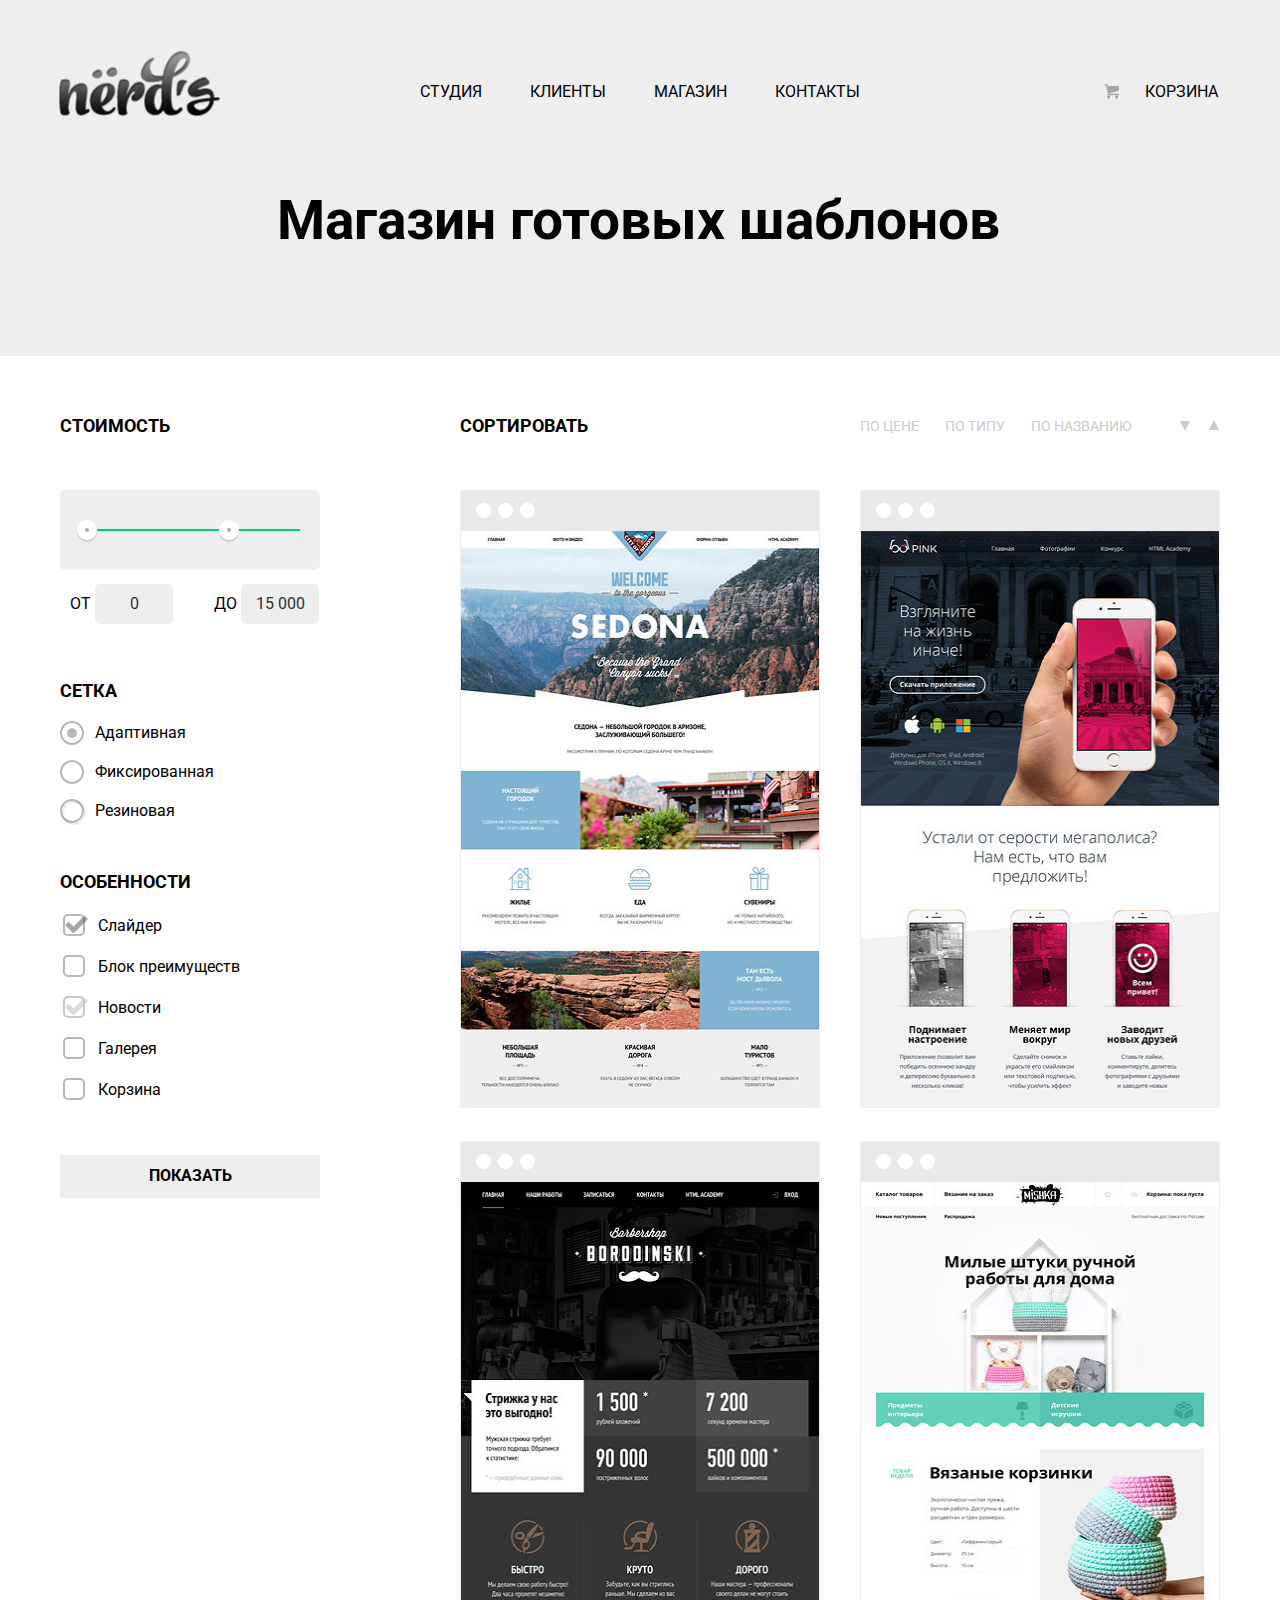
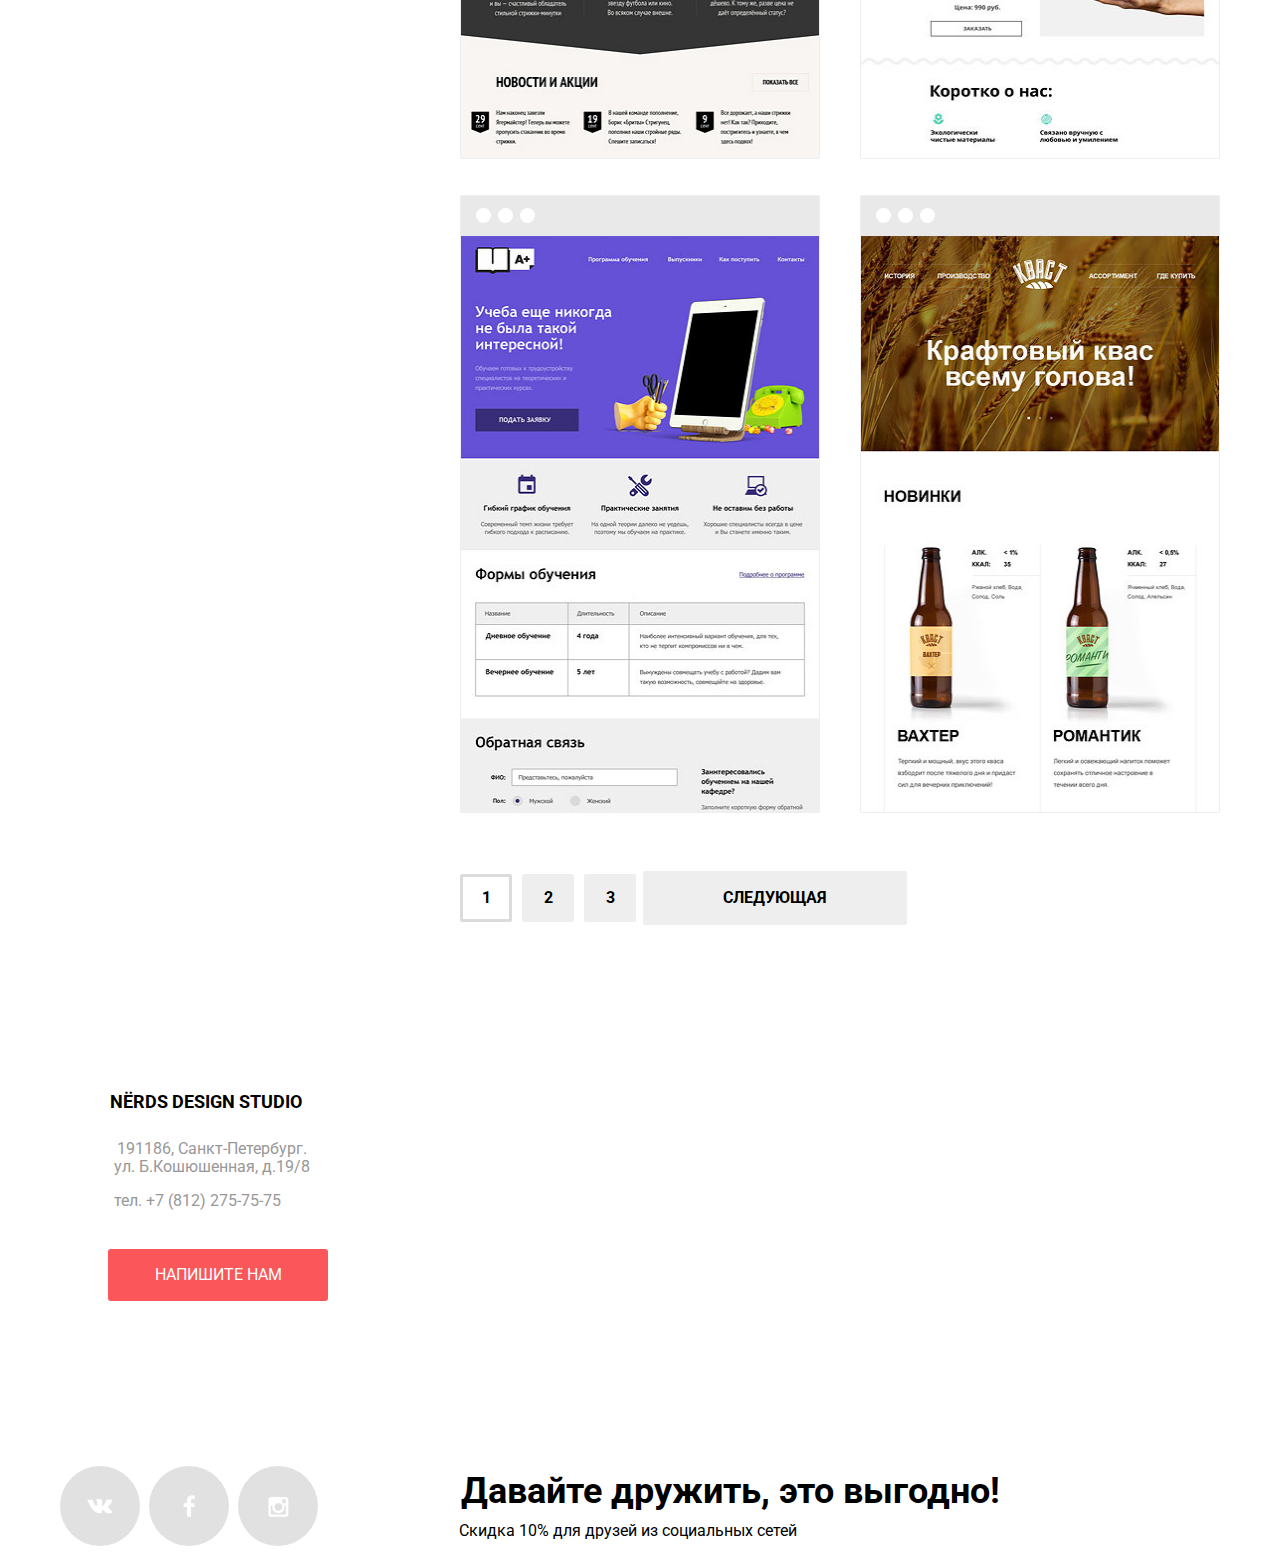
==== commit d25eb989: "Внесены все исправления" ====
--- a/inner.html
+++ b/inner.html
@@ -184,7 +184,7 @@
               <div class="template-img">
                 <img src="img/Sedona.jpg" width="360" height="576" alt="Sedona"></div>
               <div class="selection">
-                <h3>Sedona</h3>
+                <a class="title-site" href="#">Sedona</a>
                 <p class="selection-item">Информационный сайт для туристов</p>
                 <a class="btn" href="#">9 900руб.</a>
               </div>
@@ -200,11 +200,11 @@
                 </ul>
               </div>
               <div class="template-img">
-                <img src="img/borodinski.jpg" width="360" height="576" alt="Borodinski"></div>
-            </div>
-            <div class="selection">
-              <h3>Borodinski</h3>
-              <p class="selection-item">Сайт салоны красоты. Для мужчин, да.</p>
+                <img src="img/borodinski.jpg" width="360" height="576" alt="Barbershop"></div>
+            </div>
+            <div class="selection">
+              <a class="title-site" href="#">Barbershop</a>
+              <p class="selection-item subtitle">Сайт салоны красоты. Для мужчин, да.</p>
               <a class="btn" href="#">9 900руб.</a>
             </div>
           </div>
@@ -221,7 +221,7 @@
                 <img src="img/A-Plus.jpg" width="360" height="576" alt="A Plus"></div>
             </div>
             <div class="selection">
-              <h3>A Plus</h3>
+              <a class="title-site" href="#">A Plus</a>
               <p class="selection-item">Лендинг курсов повышения квалификации</p>
               <a class="btn" href="#">9 900руб.</a>
             </div>
@@ -238,10 +238,10 @@
                 </ul>
               </div>
               <div class="template-img">
-                <img src="img/Pink.jpg" width="360" height="576" alt="Pink"></div>
-            </div>
-            <div class="selection">
-              <h3>Pink</h3>
+                <img src="img/Pink.jpg" width="360" height="576" alt="Pink APP"></div>
+            </div>
+            <div class="selection">
+              <a class="title-site" href="#">Pink APP</a>
               <p class="selection-item">Продуктовый лендинг приложения для iOS и Android</p>
               <a class="btn" href="#">9 900руб.</a>
             </div>
@@ -260,26 +260,26 @@
                 <img src="img/Mishka.jpg" width="360" height="576" alt="Mishka"></div>
             </div>
             <div class="selection">
-              <h3>Mishka</h3>
-              <p class="selection-item">Интернет-магазин вязаных игрушек</p>
-              <a class="btn" href="#">9 900руб.</a>
-            </div>
-          </div>
-
-          <div class="template">
-            <div class="template-item">
-              <div class="template-menu">
-                <ul>
-                  <li></li>
-                  <li></li>
-                  <li></li>
-                </ul>
-              </div>
-              <div class="template-img">
-                <img src="img/Kvast.jpg" width="360" height="576" alt="Kvast"></div>
-            </div>
-            <div class="selection">
-              <h3>Kvast</h3>
+              <a class="title-site" href="#">Mishka</a>
+              <p class="selection-item subtitle">Интернет-магазин вязаных игрушек</p>
+              <a class="btn" href="#">9 900руб.</a>
+            </div>
+          </div>
+
+          <div class="template">
+            <div class="template-item">
+              <div class="template-menu">
+                <ul>
+                  <li></li>
+                  <li></li>
+                  <li></li>
+                </ul>
+              </div>
+              <div class="template-img">
+                <img src="img/Kvast.jpg" width="360" height="576" alt="Кваст"></div>
+            </div>
+            <div class="selection">
+              <a class="title-site" href="#">Кваст</a>
               <p class="selection-item">Промо-сайт производителя крафтового кваса</p>
               <a class="btn" href="#">9 900руб.</a>
             </div>
@@ -348,7 +348,6 @@
     </form>
     <div class="modal-overlay"></div>
   </div>
-
   <script src="js/modal.js" type="text/javascript"></script>
 </body>
 </html>--- a/css/style.css
+++ b/css/style.css
@@ -172,15 +172,15 @@
 .basket-btn::after {
 	content: " ";
 	position: absolute;
-	background: url("../img/sprite.png") no-repeat 0 0;
+	top: 2px;
+	right: 99px;
+	background: url("../img/sprite.png") no-repeat -10px -10px;
 	width: 15px;
 	height: 15px;
-	background-position: -10px -10px;
-	top: 2px;
-	right: 99px;
-}
-
-/*Слайдер*/
+	display: block;
+}
+
+/*slider*/
 
 .slider-info {
 	position: relative;
@@ -201,15 +201,15 @@
 	height: 35px;
 	margin: 0 0 0 466px;
 	text-align: center;
-	z-index:1000;
+	z-index: 1000;
 }
 
 .slider-controls label {
-	display: inline-block;
 	width: 15px;
 	height: 15px;
 	margin: 0;
 	padding: 0;
+	display: inline-block;
 	vertical-align: top;
 	background: #ffffff;
 	border: 2px solid #ffffff;
@@ -250,13 +250,13 @@
 }
 
 .slide-title {
+	width: 520px;
+	margin: 80px 0 0 18px;
 	font-size: 55px;
 	font-weight: bold;
 	line-height: 55px;
 	font-family: "Roboto", "Arial", sans-serif;
-	margin: 80px 0 0 18px;
 	color: #000000;
-	width: 520px;
 }
 
 .slide-item {
@@ -269,10 +269,10 @@
 }
 
 .btn-slide {
-	display: block;
 	width: 240px;
+	margin: 25px 0 0 19px;
 	padding: 13px 0;
-	margin: 25px 0 0 19px;
+	display: block;
 	font-size: 16px;
 	color: white;
 	text-transform: uppercase;
@@ -311,9 +311,11 @@
 #btn-1:checked ~ .slides .slide:nth-child(1) {
 	display: block;
 }
+
 #btn-2:checked ~ .slides .slide:nth-child(2) {
 	display: block;
 }
+
 #btn-3:checked ~ .slides .slide:nth-child(3) {
 	display: block;
 }
@@ -331,20 +333,20 @@
 }
 
 .price img {
-	margin: 0 0 17px 0;
+	margin: 0 0 19px 0;
 }
 
 .price {
 	width: 300px;
+	margin: 0 99px 0 0;
 	padding: 0;
 	float: left;
-	margin: 0 99px 0 0;
 }
 
 .word {
 	width: 248px;
-	padding: 0;
 	margin: 0 0 32px 2px;
+	padding: 0;
 	text-transform: none;
 }
 
@@ -419,21 +421,20 @@
 
 .caption {
 	width: 680px;
+	margin: 0 0 35px 19px;
 	font-size: 45px;
 	font-weight: bold;
 	line-height: 45px;
 	font-family: "Roboto", "Arial", sans-serif;
-	padding: 0;
-	margin: 0 0 35px 19px;
 }
 
 .left {
+	width: 625px;
+	margin: 0 0 36px 19px;
 	font-size: 16px;
 	font-weight: normal;
 	line-height: 24px;
 	font-family: "Roboto", "Arial", sans-serif;
-	width: 625px;
-	margin: 0 0 36px 19px;
 }
 
 .column-left h3 {
@@ -441,23 +442,23 @@
 }
 
 .development {
+	margin: 0 0 0 40px;
 	padding: 0 0 0 15px;
-	margin: 0 0 0 40px;
 	list-style: none;
 }
 
 .development li {
+	position: relative;
 	padding: 23px 0 0 0;
-	position: relative;
 }
 
 .development li::before {
 	content: "";
 	position: absolute;
+	top: 35px;
+	left: -24px;
 	width: 25px;
 	height: 2px;
-	top: 35px;
-	left: -24px;
 	-webkit-transform: translate(-50%, -50%);
 	transform: translate(-50%, -50%);
 	background-color: red;
@@ -466,10 +467,10 @@
 .hyphen li::before {
 	content: "";
 	position: relative;
+	top: 52px;
+	left: -9px;
 	width: 25px;
 	height: 2px;
-	top: 52px;
-	left: -9px;
 	-webkit-transform: translate(-50%, -50%);
 	transform: translate(-50%, -50%);
 	background-color: red;
@@ -477,53 +478,54 @@
 
 .column-right {
 	width: 360px;
+	margin: 38px 22px 0 0;
+	padding: 0;
 	float: right;
-	margin: 38px 22px 0 0;
-	padding: 0;
 }
 
 .logo-color {
-	padding: 0;
 	margin: 0 0 60px 20px;
+	padding: 0;
 }
 
 .title {
+	margin: 30px -20px 0 0;
 	font-size: 16px;
 	font-weight: bold;
 	line-height: 22px;
 	font-family: "Roboto", "Arial", sans-serif;
 	text-transform: uppercase;
-	margin: 30px -20px 0 0;
 	text-align: center;
 }
 
 .call-item {
 	width: 115px;
+	margin: 0;
+	padding: 0;
 	display: inline-block;
 	vertical-align: middle;
-	margin: 0;
-	padding: 0;
 	position: relative;
 }
 
 .call {
+	display: block;
+	margin: 0 0 34px 19px;
+	padding: 0;
 	font-size: 45px;
 	font-weight: bold;
 	line-height: 10px;
 	font-family: "Roboto", "Arial", sans-serif;
-	padding: 0;
-	margin: 0 0 34px 19px;
-	display: block;
 }
 
 .call::after {
 	content: " ";
+	width: 18px;
+	height: 20px;
 	position: absolute;
 	top: -15px;
 	bottom: 0;
 	background: url("../img/sprite.png") no-repeat -10px -127px;
-	width: 18px;
-	height: 20px;
+
 }
 
 .call:nth-child(3) {
@@ -531,13 +533,13 @@
 }
 
 .par {
+	display: block;
+	margin: 0 0 0 21px;
+	padding: 0;
 	font-size: 16px;
 	font-weight: normal;
 	line-height: 18px;
 	font-family: "Roboto", "Arial", sans-serif;
-	padding: 0;
-	display: block;
-	margin: 0 0 0 21px;
 }
 
 .page-article .container {
@@ -547,16 +549,16 @@
 .block-image {
 	display: block;
 	width: 1160px;
+	margin: 0;
 	padding: 88px 0 67px 23px;
-	margin: 0;
 	position: relative;
 }
 
 .block-image::before {
 	content: "";
 	width: 1160px;
+	height: 2px;
 	margin: 0 auto;
-	height: 2px;
 	position: absolute;
 	top: -5px;
 	left: 0;
@@ -567,8 +569,8 @@
 .block-image::after {
 	content: "";
 	width: 1160px;
+	height: 2px;
 	margin: 0 auto;
-	height: 2px;
 	position: absolute;
 	top: 177px;
 	left: 0;
@@ -577,10 +579,10 @@
 }
 
 .image {
+	width: 210px;
 	position: relative;
-	width: 210px;
 	display: inline-block;
-	vertical-align: top;
+	vertical-align: middle;
 	border-style: none;
 }
 
@@ -601,7 +603,6 @@
 .image-Pink a:hover,
 .image-Mishka a:hover {
 	opacity: 1;
-	z-index: 200;
 }
 
 .image-Academy a:active,
@@ -612,39 +613,41 @@
 }
 
 .image-Borodinski a {
+	display: block;
+	width: 209px;
+	height: 90px;
+	margin: 0;
 	position: absolute;
 	top: 50%;
 	left: 50%;
 	-webkit-transform: translate(-50%, -50%);
 	transform: translate(-50%, -50%);
-	display: block;
-	width: 209px;
-	height: 90px;
 	opacity: 0.4;
 }
 
 .image-Pink a {
+	display: block;
+	width: 185px;
+	height: 52px;
+	margin: 0;
 	position: absolute;
 	top: 50%;
 	left: 50%;
 	-webkit-transform: translate(-50%, -50%);
 	transform: translate(-50%, -50%);
-	display: block;
-	width: 185px;
-	height: 52px;
 	opacity: 0.4;
 }
 
 .image-Mishka a {
+	display: block;
+	width: 173px;
+	height: 84px;
+	margin: 0;
 	position: absolute;
 	top: 50%;
 	left: 50%;
 	-webkit-transform: translate(-50%, -50%);
 	transform: translate(-50%, -50%);
-	display: block;
-	width: 173px;
-	height: 84px;
-	margin: 0;
 	opacity: 0.4;
 }
 
@@ -666,8 +669,8 @@
 .image:nth-child(2)::before {
 	content: "";
 	width: 55px;
+	height: 2px;
 	margin: 0 auto;
-	height: 2px;
 	position: absolute;
 	top: 1px;
 	left: -72px;
@@ -680,8 +683,8 @@
 .image:nth-child(2)::after {
 	content: "";
 	width: 55px;
+	height: 2px;
 	margin: 0 auto;
-	height: 2px;
 	position: absolute;
 	top: 1px;
 	left: 228px;
@@ -694,8 +697,8 @@
 .image:nth-child(3)::after {
 	content: "";
 	width: 55px;
+	height: 2px;
 	margin: 0 auto;
-	height: 2px;
 	position: absolute;
 	top: 1px;
 	left: 314px;
@@ -714,6 +717,7 @@
 	margin: 0;
 	padding: 0;
 	position: relative;
+
 }
 
 .map-form {
@@ -722,31 +726,32 @@
 }
 
 .fixed-map {
-    display: none;
+	display: none;
+	margin: 0 auto;
 }
 
 .form-write {
+	display: block;
 	width: 220px;
 	min-height: 210px;
-	background-color: #ffffff;
+	margin: 0 0 0 -580px;
+	padding: 50px  50px 50px 50px;
 	position: absolute;
 	top: 54px;
 	left: 50%;
-	display: block;
 	vertical-align: middle;
 	text-align: center;
-	padding: 50px  50px 50px 50px;
-    margin: 0 0 0 -580px;
+	background-color: #ffffff;
 }
 
 .head {
+	margin: 0 0 23px -29px;
+	padding: 0;
 	font-size: 18px;
 	font-weight: bold;
 	line-height: 30px;
 	font-family: "Roboto", "Arial", sans-serif;
 	text-transform: uppercase;
-	margin: 0 0 23px -29px;
-	padding: 0;
 }
 
 .address {
@@ -760,17 +765,17 @@
 }
 
 a.phone {
+	margin: 0 0 0 -18px;
+	padding: 0 27px 0 0;
 	color: #989898;
 	text-decoration: none;
-	margin: 0 0 0 -18px;
-	padding: 0 27px 0 0;
 }
 
 .btn-item {
 	display: block;
 	width: 220px;
+	margin: 36px 0 0 -2px;
 	padding: 17px 0 17px 0;
-	margin: 36px 0 0 -2px;
 	font-size: 16px;
 	line-height: 18px;
 	color: white;
@@ -792,13 +797,14 @@
 
 .headlines {
 	width: 140px;
+	margin: 0;
 	float: left;
 	font-size: 18px;
 	font-weight: bold;
 	line-height: 30px;
 	font-family: "Roboto", "Arial", sans-serif;
 	text-transform: uppercase;
-	margin: 0;
+	cursor: pointer;
 }
 
 .price-range {
@@ -808,12 +814,13 @@
 .headlines-item,
 .headlines-part,
 .headlines-part_two {
+	margin: 0 0 49px 0;
 	font-size: 18px;
 	font-weight: bold;
 	line-height: 30px;
 	font-family: "Roboto", "Arial", sans-serif;
 	text-transform: uppercase;
-	margin: 0 0 49px 0;
+	cursor: pointer;
 }
 
 .headlines-item {
@@ -853,10 +860,10 @@
 }
 
 .range-controls {
+	height: 80px;
+	margin: 0;
+	padding: 0 20px;
 	position: relative;
-	height: 80px;
-	margin: 0;
-	padding: 0 20px;
 	background-color: #eeeeee;
 	border-radius: 5px;
 	overflow: hidden;
@@ -864,8 +871,8 @@
 
 .range-controls .scale {
 	height: 2px;
+	margin: 39px 0 0 0;
 	background-color: #d7dcde;
-	margin: 39px 0 0 0;
 }
 
 .range-controls .bar {
@@ -874,11 +881,11 @@
 }
 
 .range-controls .toggle {
+	width: 4px;
+	height: 4px;
 	position: absolute;
 	top:30px;
 	left: 20px;
-	width: 4px;
-	height: 4px;
 	border: 8px solid white;
 	background-color: #ababab;
 	border-radius: 50%;
@@ -896,18 +903,18 @@
 
 .price-controls input {
 	width: 60px;
+	margin: 0;
 	padding: 9px 9px;
-	margin: 0;
-	border: none;
-	background-color: #eeeeee;
 	font-size: 16px;
 	font-weight: normal;
 	line-height: 22px;
 	font-style: normal;
 	font-family: "Roboto", "Arial", sans-serif;
 	color: #283136;
+	background-color: #eeeeee;
 	text-align: center;
 	border-radius: 5px;
+	border: none;
 }
 
 .max-item + label {
@@ -922,7 +929,8 @@
 
 .price-controls li {
 	display: inline-block;
-	list-style-type: none;
+	vertical-align: middle;
+	list-style: none;
 }
 
 li.max-item {
@@ -973,10 +981,10 @@
 	display: none;
 }
 .login-radio {
-	display: block;
-	position: relative;
 	margin: 15px 0 0 0;
 	padding: 0 0 0 35px;
+	display: block;
+	position: relative;
 	cursor: pointer;
 }
 
@@ -985,9 +993,9 @@
 }
 
 .login-radio input[type="radio"] + .radio-indicator {
-	display: block;
 	width: 20px;
 	height: 20px;
+	display: block;
 	position: absolute;
 	top: 0;
 	left: 0;
@@ -997,9 +1005,9 @@
 
 .login-radio input[type="radio"]:checked + .radio-indicator::after {
 	content: "";
-	display: block;
 	width: 10px;
 	height: 10px;
+	display: block;
 	position: absolute;
 	top: 5px;
 	left: 5px;
@@ -1008,9 +1016,9 @@
 }
 
 .login-radio input[type="radio"]:hover + .radio-indicator {
-	display: block;
 	width: 20px;
 	height: 20px;
+	display: block;
 	position: absolute;
 	top: 0;
 	left: 0;
@@ -1020,9 +1028,9 @@
 
 .login-radio input[type="radio"]:checked:hover + .radio-indicator::after {
 	content: "";
-	display: block;
 	width: 10px;
 	height: 10px;
+	display: block;
 	position: absolute;
 	top: 5px;
 	left: 5px;
@@ -1031,9 +1039,10 @@
 }
 
 .login-radio input[type="radio"]:disabled + .radio-indicator::after {
-	display: block;
+	content: "";
 	width: 20px;
 	height: 20px;
+	display: block;
 	position: absolute;
 	top: 0;
 	left: 0;
@@ -1044,9 +1053,9 @@
 
 .login-radio input[type="radio"]:checked:disabled + .radio-indicator::after {
 	content: "";
-	display: block;
 	width: 10px;
 	height: 10px;
+	display: block;
 	position: absolute;
 	top: 5px;
 	left: 5px;
@@ -1060,10 +1069,10 @@
 }
 
 .login-checkbox  {
+	margin: 17px 0 0 3px;
+	padding: 0 0 0 35px;
 	display: block;
 	position: relative;
-	margin: 15px 0 0 0;
-	padding: 0 0 0 35px;
 	cursor: pointer;
 }
 
@@ -1072,36 +1081,36 @@
 }
 
 .login-checkbox input[type="checkbox"] + .checkbox-indicator {
+	width: 18px;
+	height: 18px;
+	display: block;
 	position: absolute;
 	top: 0;
 	left: 0;
-	width: 18px;
-	height: 18px;
-	display: block;
 	border: 2px solid #b8b8b8;
 	border-radius: 5px;
 }
 
 .login-checkbox input[type="checkbox"]:checked + .checkbox-indicator::before {
 	content: "";
+	width: 23px;
+	height: 19px;
+	display: block;
 	position: absolute;
 	top: 0;
 	left: 0;
-	width: 23px;
-	height: 19px;
-	display: block;
 	background: url("../img/sprite.png") no-repeat -10px -45px;
 	opacity: 0.5;
 	z-index: 10;
 }
 
 .login-checkbox input[type="checkbox"]:hover + .checkbox-indicator {
+	width: 18px;
+	height: 18px;
+	display: block;
 	position: absolute;
 	top: 0;
 	left: 0;
-	width: 18px;
-	height: 18px;
-	display: block;
 	border: 2px solid #4d4d4d;
 	border-radius: 5px;
 	z-index: 20;
@@ -1109,23 +1118,23 @@
 
 .login-checkbox input[type="checkbox"]:checked:hover + .checkbox-indicator::after {
 	content: "";
+	width: 23px;
+	height: 19px;
+	display: block;
 	position: absolute;
 	top: 0;
 	left: 0;
-	width: 23px;
-	height: 19px;
-	display: block;
 	background: url("../img/sprite.png") no-repeat -10px -45px;
 	z-index: 300;
 }
 
 .login-checkbox input[type="checkbox"]:disabled + .checkbox-indicator {
+	width: 18px;
+	height: 18px;
+	display: block;
 	position: absolute;
 	top: 0;
 	left: 0;
-	width: 18px;
-	height: 18px;
-	display: block;
 	border: 2px solid #4d4d4d;
 	border-radius: 5px;
 	opacity: 0.3;
@@ -1134,12 +1143,12 @@
 
 .login-checkbox input[type="checkbox"]:checked:disabled + .checkbox-indicator::after {
 	content: "";
+	width: 23px;
+	height: 19px;
+	display: block;
 	position: absolute;
 	top: 0;
 	left: 0;
-	width: 23px;
-	height: 19px;
-	display: block;
 	background: url("../img/sprite.png") no-repeat -10px -45px;
 	opacity: 0.3;
 	z-index: 300;
@@ -1149,18 +1158,20 @@
 	display: block;
 	width: 260px;
 	min-height: 30px;
+	margin: 0;
 	padding: 12px 0 13px 0;
-	margin: 0;
 	font-size: 16px;
 	font-weight: bold;
 	line-height: 18px;
 	font-family: "Roboto", "Arial", sans-serif;
-	color: #000000;
 	text-transform: uppercase;
 	text-align: center;
 	text-decoration: none;
+	color: #000000;
 	background-color: #eeeeee;
 	border: none;
+	outline: none;
+	cursor: pointer;
 }
 
 .btn-form:hover {
@@ -1174,16 +1185,16 @@
 
 .template-selection {
 	width: 760px;
+	margin: 0 0 58px 0;
+	padding: 0;
 	float: right;
-	margin: 0 0 58px 0;
-	padding: 0;
 }
 
 .template {
+	width: 358px;
+	margin: 0 0 33px 0;
 	position: relative;
-	width: 358px;
 	border: 1px solid #eeeeee;
-	margin: 0 0 33px 0;
 	border-radius: 2px;
 	cursor: pointer;
 }
@@ -1218,10 +1229,11 @@
 .template-menu {
 	width: 100%;
 	height: 40px;
+	margin: 0;
 	padding: 5px;
 	box-sizing: border-box;
 	background-color: #e9e9e9;
-	margin: 0;
+
 }
 
 .template-menu ul {
@@ -1230,10 +1242,10 @@
 }
 
 .template-menu li {
-	display: inline-block;
 	width: 15px;
 	height: 15px;
 	margin: 0 0 0 3px;
+	display: inline-block;
 	vertical-align: top;
 	background-color: #ffffff;
 	border-radius: 50%;
@@ -1241,12 +1253,12 @@
 
 .headlines-sort {
 	width: 360px;
+	margin: 0;
 	float: right;
-	margin: 0;
 }
 
 .headlines-menu {
-	width: 273px;
+	width: 280px;
 	margin: 6px 0 0 0;
 	padding: 0;
 	font-size: 14px;
@@ -1257,41 +1269,37 @@
 }
 
 .headlines-menu li {
+	margin: 0 23px 0 0;
+	padding: 0;
 	display: inline-block;
 	vertical-align: top;
 	list-style: none;
-	padding: 0;
-	color: #cacaca;
-	margin: 0 23px 0 0;
 }
 
 .headlines-menu li:last-child {
-	padding: 0;
-	margin: 0;
-}
-
-.headlines-menu li a{
-	margin: 0;
-	padding: 0;
-}
-
-.first-link {
-	color: #000000;
-}
-
-.headlines-menu li:hover {
-	color: #8d8d8d;
-}
-
-.headlines-menu li:active {
+	margin: 0;
+	padding: 0;
+}
+
+.headlines-menu a{
+	margin: 0;
+	padding: 0;
+	color: #cccccc;
+}
+
+.headlines-menu a:hover {
+	color: #999999;
+}
+
+.headlines-menu a:active {
 	color: #000000;
 }
 
 .search-menu {
 	width: 50px;
+	margin: 6px 0 0 0;
+	padding: 0;
 	float: right;
-	margin: 6px 0 0 0;
-	padding: 0;
 	list-style: none;
 }
 
@@ -1303,19 +1311,38 @@
 .search-menu li a {
 	margin: 0;
 	padding: 0;
+
 }
 
 .down a  {
 	width: 10px;
 	height: 10px;
+	padding: 0;
+	position: relative;
+	color: #cccccc;
 	background: transparent;
 	border-radius: 1px;
-	padding: 0;
-	position: relative;
-	color: #fff;
 }
 
 .down a::after {
+	content: '';
+	position: absolute;
+	right: -20px;
+	top: 4px;
+	border: 5px solid transparent;
+	border-top: 10px solid #cccccc;
+}
+
+.down a:hover::after {
+	content: '';
+	position: absolute;
+	right: -20px;
+	top: 4px;
+	border: 5px solid transparent;
+	border-top: 10px solid #999999;
+}
+
+.down a:active::after {
 	content: '';
 	position: absolute;
 	right: -20px;
@@ -1324,23 +1351,14 @@
 	border-top: 10px solid #000000;
 }
 
-.down a:hover::after {
-	content: '';
-	position: absolute;
-	right: -20px;
-	top: 4px;
-	border: 5px solid transparent;
-	border-top: 10px solid #cccccc;
-}
-
 .up a {
 	width: 10px;
 	height: 10px;
+	padding: 5px;
+	position: relative;
+	color: #cccccc;
 	background: transparent;
 	border-radius: 1px;
-	padding: 5px;
-	position: relative;
-	color: #fff;
 }
 
 .up a::after {
@@ -1358,9 +1376,17 @@
 	right: -45px;
 	top: -2px;
 	border: 5px solid transparent;
+	border-bottom: 10px solid #999999;
+}
+
+.up a:active::after {
+	content: '';
+	position: absolute;
+	right: -45px;
+	top: -2px;
+	border: 5px solid transparent;
 	border-bottom: 10px solid #000000;
 }
-
 .price,
 .sort,
 li a {
@@ -1368,16 +1394,16 @@
 }
 
 .sort {
+	margin: 0;
+	padding: 0;
 	font-size: 18px;
 	font-weight: bold;
 	line-height: 18px;
 	font-family: "Roboto", "Arial", sans-serif;
-	margin: 0;
-	padding: 0;
 }
 
 li a {
-	padding-right: 17px;
+	padding: 0 17px 0 0;
 	color: #b2b2b2;
 	text-decoration: none;
 }
@@ -1401,36 +1427,40 @@
 }
 
 .selection {
+	width: 218px;
+	min-height: 182px;
+	padding: 23px 70px;
 	position: absolute;
 	bottom: 0;
 	left: -999999px;
-	width: 218px;
-	min-height: 182px;
 	background-color: #eeeeee;
 	z-index: 20;
-	padding: 23px 70px;
 	text-align: center;
 }
 
-.selection h3 {
+.title-site {
+	width: 150px;
+	margin: 0 0 17px -2px;
+	display: inline-block;
+	vertical-align: middle;
 	font-size: 18px;
 	font-weight: bold;
 	line-height: 30px;
 	font-family: "Roboto", "Arial", sans-serif;
 	text-transform: uppercase;
-	margin: 0 0 15px 0;
+	text-decoration: none;
+	color: #000000;
 }
 
 .selection .btn {
-    display: block;
-    width: 200px;
-    padding: 13px 0;
-    margin: 30px 0 0 8px;
-    font-size: 16px;
-    color: white;
-    text-transform: uppercase;
-    text-align: center;
-    text-decoration: none;
+	width: 200px;
+	margin: 30px 0 0 8px;
+	padding: 13px 0 13px 0;
+	display: block;
+	font-size: 16px;
+	text-transform: uppercase;
+	text-decoration: none;
+	color: white;
     background: #fb565a;
     border-radius: 3px;
 }
@@ -1444,14 +1474,19 @@
 }
 
 .selection-item  {
+	width: 235px;
+	margin: 0 0 0 8px;
+	padding: 0;
 	font-size: 16px;
 	font-weight: normal;
 	line-height: 18px;
 	font-family: "Roboto", "Arial", sans-serif;
+	text-align: center;
 	color: #666666;
-	margin: 0 0 0 14px;
-	padding: 0;
-	width: 190px;
+}
+
+.subtitle {
+	width: 200px;
 }
 
 .template-right {
@@ -1471,8 +1506,8 @@
 
 .paginator .btn {
 	min-width: 46px;
+	margin: 0 6px 0 0;
 	padding: 12px 0 12px  0;
-	margin: 0 6px 0 0;
 	display: inline-block;
 	vertical-align: middle;
 	text-align: center;
@@ -1480,16 +1515,17 @@
 	font-size: 16px;
 	font-weight: bold;
 	line-height: 18px;
-	border-radius: 2px;
+	font-family: "Roboto", "Arial", sans-serif;
+	color: #000000;
 	background-color: #eeeeee;
 	border: 3px solid #eeeeee;
+	border-radius: 2px;
+}
+
+.btn.one {
 	color: #000000;
-}
-
-.btn.one {
+	background-color: #ffffff;
 	border: 3px solid #dbdbdb;
-	background-color: #ffffff;
-	color: #000000;
 }
 
 .paginator .btn:hover,
@@ -1500,15 +1536,15 @@
 
 .paginator .btn:active,
 .paginator .next:active {
+	color: #b5b5b5;
+	background-color: #d5d5d5;
 	border: 3px solid #dbdbdb;
-	background-color: #d5d5d5;
-	color: #b5b5b5;
 }
 
 .paginator .next {
 	min-width: 258px;
+	margin: 0 0 0 -3px;
 	padding: 15px 0 15px 0;
-	margin: 0 0 0 -3px;
 	display: inline-block;
 	vertical-align: middle;
 	text-align: center;
@@ -1516,11 +1552,11 @@
 	font-size: 16px;
 	font-weight: bold;
 	line-height: 18px;
-	border-radius: 2px;
+	text-transform: uppercase;
+	color: #000000;
 	background-color: #eeeeee;
 	border: 3px solid #eeeeee;
-	color: #000000;
-	text-transform: uppercase;
+	border-radius: 2px;
 }
 
 /*FOOTER*/
@@ -1532,20 +1568,20 @@
 .footer-social {
 	min-width: 365px;
 	min-height: 100px;
+	margin: 60px 0 0 0;
 	float: left;
-	margin: 60px 0 0 0;
 }
 
 .social-btn {
+	min-width: 80px;
+	min-height: 80px;
+	margin: 0;
 	position: relative;
 	display: inline-block;
+	vertical-align: middle;
 	font-size: 0;
-	min-width: 80px;
-	min-height: 80px;
-	vertical-align: middle;
+	background-color: #e1e1e1;
 	border-radius: 50px;
-	margin: 0;
-	background-color: #e1e1e1;
 }
 
 .social-fb,
@@ -1555,27 +1591,27 @@
 
 .social-vk::after {
 	content: "";
+	width: 26px;
+	height: 15px;
+	display: block;
 	position: absolute;
 	top: 33px;
 	left: 27px;
+	background: #e1e1e1 url("../img/sprite.png") no-repeat -10px -329px;
+}
+
+.social-vk:hover {
+	background-color: #e74246;
+}
+
+.social-vk:hover::after {
+	content: "";
 	width: 26px;
 	height: 15px;
 	display: block;
-	background: #e1e1e1 url("../img/sprite.png") no-repeat -10px -329px;
-}
-
-.social-vk:hover {
-	background-color: #e74246;
-}
-
-.social-vk:hover::after {
-	content: "";
 	position: absolute;
 	top: 33px;
 	left: 27px;
-	width: 26px;
-	height: 15px;
-	display: block;
 	background:  #e74246 url("../img/sprite.png") no-repeat -10px -329px;
 
 }
@@ -1586,81 +1622,81 @@
 
 .social-vk:active::after  {
 	content: "";
+	width: 26px;
+	height: 14px;
+	display: block;
 	position: absolute;
 	top: 33px;
 	left: 27px;
-	width: 26px;
-	height: 14px;
-	display: block;
 	background:  #d7373b url("../img/sprite.png") no-repeat -10px -364px;
 }
 
 .social-fb::after {
 	content: "";
+	width: 12px;
+	height: 22px;
+	display: block;
 	position: absolute;
 	top: 29px;
 	left: 34px;
+	background: #e1e1e1 url("../img/sprite.png") no-repeat -10px -167px;
+}
+
+.social-fb:hover {
+	background-color: #e74246;
+}
+
+.social-fb:hover::after {
+	content: "";
 	width: 12px;
 	height: 22px;
 	display: block;
-	background: #e1e1e1 url("../img/sprite.png") no-repeat -10px -167px;
-}
-
-.social-fb:hover {
-	background-color: #e74246;
-}
-
-.social-fb:hover::after {
-	content: "";
 	position: absolute;
 	top: 29px;
 	left: 34px;
+	background: #e74246 url("../img/sprite.png") no-repeat -10px -167px;
+}
+
+.social-fb:active {
+	background-color: #d7373b;
+}
+
+.social-fb:active::after {
+	content: "";
 	width: 12px;
 	height: 22px;
 	display: block;
-	background: #e74246 url("../img/sprite.png") no-repeat -10px -167px;
-}
-
-.social-fb:active {
-	background-color: #d7373b;
-}
-
-.social-fb:active::after {
-	content: "";
 	position: absolute;
 	top: 29px;
 	left: 34px;
-	width: 12px;
-	height: 22px;
-	display: block;
 	background: #d7373b url("../img/sprite.png") no-repeat -10px -209px;
 
 }
 
 .social-inst::after {
 	content: "";
+	width: 21px;
+	height: 21px;
+	display: block;
 	position: absolute;
 	top: 30px;
 	left: 30px;
+	background: #e1e1e1 url("../img/sprite.png") no-repeat -10px -249px;
+
+}
+
+.social-inst:hover {
+	background-color: #e74246;
+}
+
+.social-inst:hover::after  {
+	content: "";
 	width: 21px;
 	height: 21px;
 	display: block;
-	background: #e1e1e1 url("../img/sprite.png") no-repeat -10px -249px;
-
-}
-
-.social-inst:hover {
-	background-color: #e74246;
-}
-
-.social-inst:hover::after  {
-	content: "";
 	position: absolute;
 	top: 30px;
 	left: 30px;
-	width: 21px;
-	height: 21px;
-	display: block;
 	background: #e74246 url("../img/sprite.png") no-repeat -10px -249px;
 }
 
@@ -1670,66 +1706,65 @@
 
 .social-inst:active::after  {
 	content: "";
+	width: 19px;
+	height: 19px;
+	display: block;
 	position: absolute;
 	top: 30px;
 	left: 30px;
-	width: 19px;
-	height: 19px;
-	display: block;
 	background: #d7373b url("../img/sprite.png") no-repeat -10px -290px;
 }
 
 .footer-slogan {
+	width: 575px;
+	margin: 67px 0 0 36px;
 	display: inline-block;
-	width: 575px;
-	float: right;
-	margin: 67px 186px 0 0;
+	vertical-align: middle;
 }
 
 .slogan {
+	margin: 0;
 	font-size: 36px;
 	font-weight: bold;
 	line-height: 36px;
 	font-family: "Roboto", "Arial", sans-serif;
-	margin: 0;
 }
 
 .slogan-mini {
+	margin: 11px 0 0 -2px;
 	font-size: 16px;
 	font-weight: normal;
 	line-height: 22px;
 	font-family: "Roboto", "Arial", sans-serif;
-	margin: 9px 0 0 -2px;
-}
-
-/* Всплывающая форма */
+}
+
+/* Pop-up form */
 
 .modal-content {
-	position: fixed;
 	width: 760px;
 	height: 440px;
+	margin: 0 0 -290px -380px;
+	padding: 70px 100px 80px 100px;
+	position: fixed;
 	bottom: 50%;
 	left: 50%;
-	margin-bottom: -290px;
-	margin-left: -380px;
-	padding: 70px 100px 80px 100px;
 	color: #000000;
 	background-color: #ffffff;
 	box-shadow: 0 20px 60px rgba(0, 0, 0, 0.5);
+	z-index: 1;
 	display: none;
-	z-index: 1;
 }
 
 .modal-overlay {
+	width: 100%;
+	height: 100%;
 	position: fixed;
 	top: 0;
 	left: 0;
-	width: 100%;
-	height: 100%;
 	background-color:  rgba(0, 0, 0, 0.5);
 	z-index: 999;
+	text-align: center;
 	display: none;
-	text-align: center;
 }
 
 .modal-content-show {
@@ -1744,13 +1779,13 @@
 }
 
 .modal-content-close {
+	width: 22px;
+	height: 22px;
 	position: absolute;
 	top: 70px;
 	right: 70px;
-	width: 22px;
-	height: 22px;
+	font-size: 0;
 	background-color: transparent;
-	font-size: 0;
 	cursor: pointer;
 	border: 0;
 }
@@ -1758,23 +1793,23 @@
 .modal-content-close::before,
 .modal-content-close::after {
 	content: "";
+	width: 24px;
+	height: 4px;
 	position: absolute;
 	top: 10px;
 	left: 2px;
+	background-color: #fecccd;
+	border-radius: 1px;
+}
+
+.modal-content-close:hover::before,
+.modal-content-close:hover::after {
+	content: "";
 	width: 24px;
 	height: 4px;
-	background-color: #fecccd;
-	border-radius: 1px;
-}
-
-.modal-content-close:hover::before,
-.modal-content-close:hover::after {
-	content: "";
 	position: absolute;
 	top: 10px;
 	left: 2px;
-	width: 24px;
-	height: 4px;
 	background-color: #fb565a;
 	border-radius: 1px;
 }
@@ -1782,12 +1817,12 @@
 .modal-content-close:active::before,
 .modal-content-close:active::after {
     content: "";
+	width: 24px;
+	height: 4px;
     position: absolute;
     top: 10px;
     left: 2px;
-    width: 24px;
-    height: 4px;
-    background-color: #ffeeee;
+	background-color: #ffeeee;
     border-radius: 1px;
 }
 
@@ -1806,11 +1841,11 @@
 }
 
 .modal-content-title {
+	margin: 0 0 50px 0;
 	font-size: 45px;
 	font-weight: normal;
 	line-height: 45px;
 	font-family: "Roboto", "Arial", sans-serif;
-	margin: 0 0 50px 0;
 }
 
 .write-form {
@@ -1819,8 +1854,9 @@
 }
 
 .write-form label {
-	display: block;
 	margin-bottom: 5px;
+	display: block;
+
 }
 .write-form input {
 	height: 50px;
@@ -1867,8 +1903,9 @@
 
 .half-width {
 	width: 45%;
+	margin: 0;
 	display: inline-block;
-	margin: 0;
+    vertical-align: top;
 }
 
 .half-width:nth-child(1) {
@@ -1876,22 +1913,20 @@
 }
 
 button.btn  {
-	display: block;
 	width: 260px;
-	padding: 10px 0;
-	margin-top: 25px;
+	margin: 25px 0 0 0;
+	padding: 10px 0 10px 0;
+	display: block;
 	font-size: 16px;
-	color: white;
 	text-transform: uppercase;
 	text-align: center;
 	text-decoration: none;
+	color: white;
 	background: #fb565a;
 	border-radius: 3px;
 	border: none;
     outline: none;
 }
-
-/* Всплывающая форма */
 
 @-webkit-keyframes bounce {
 	0%   {
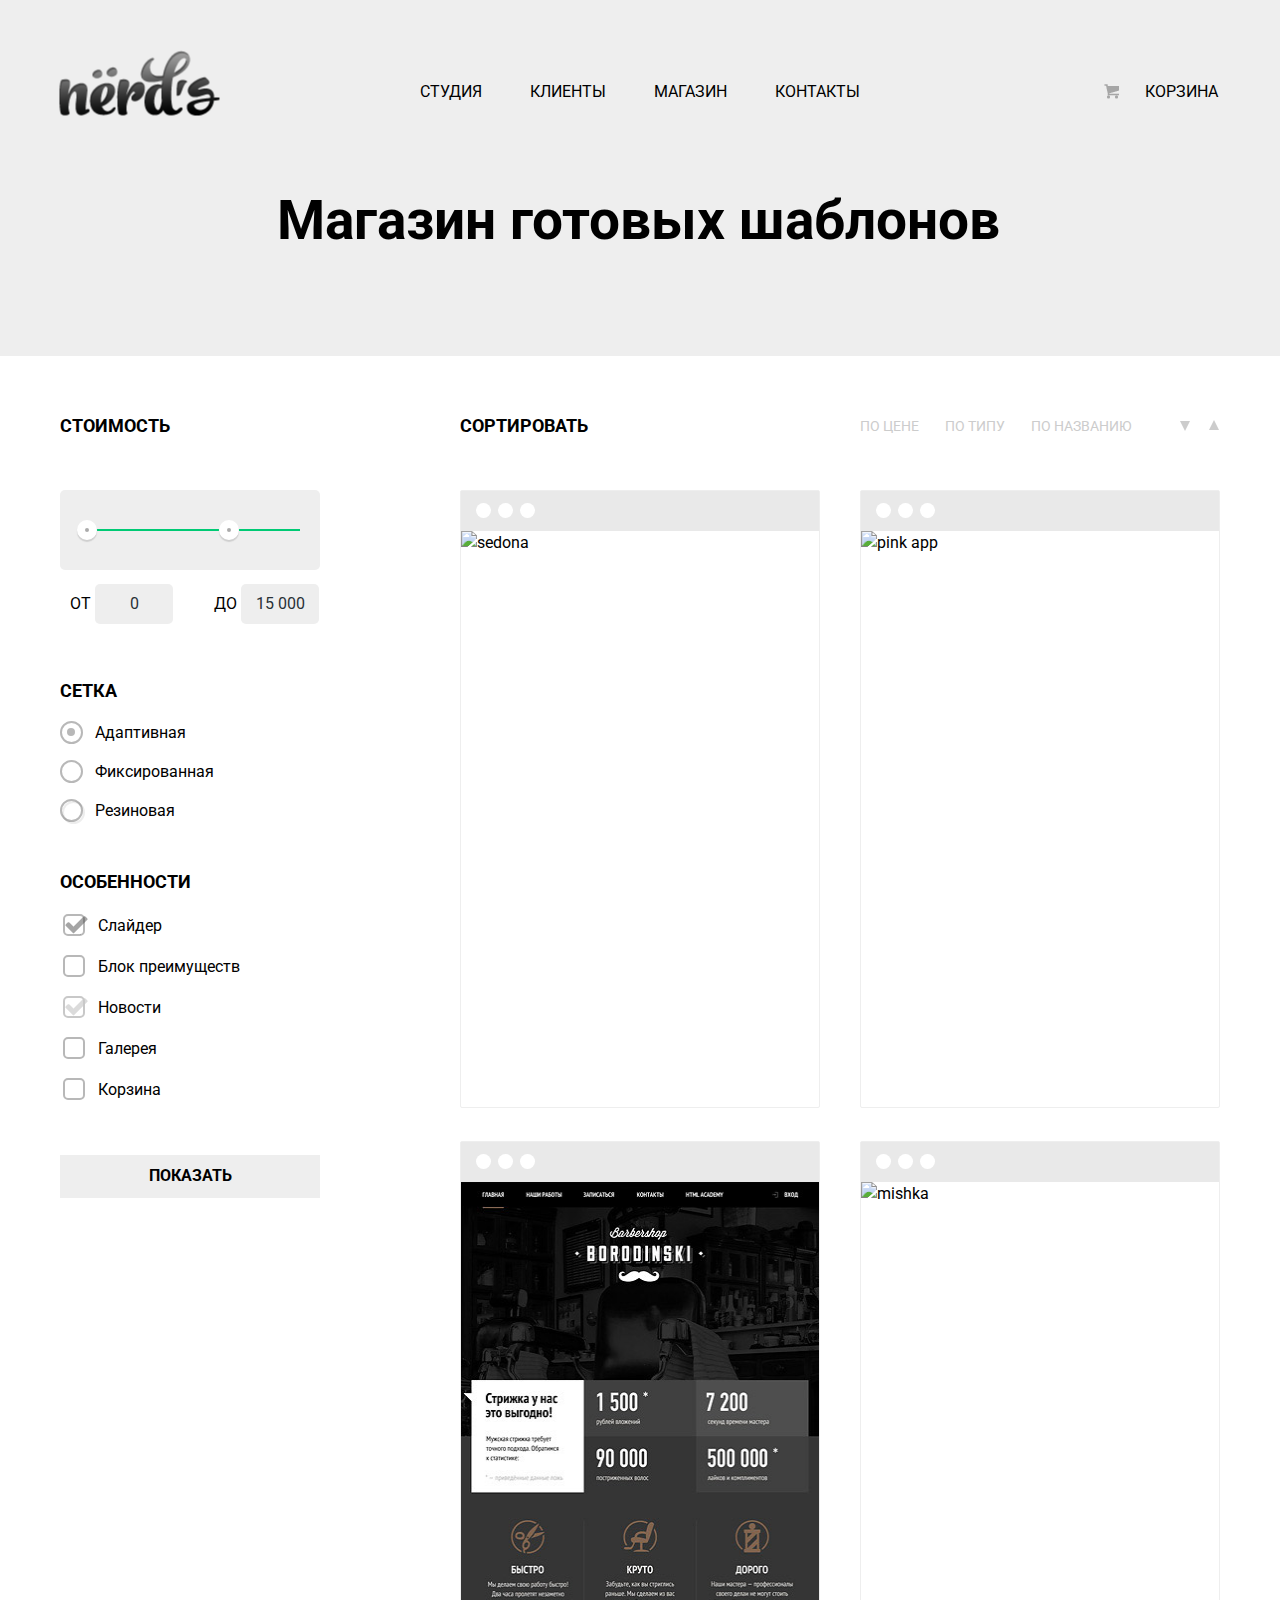
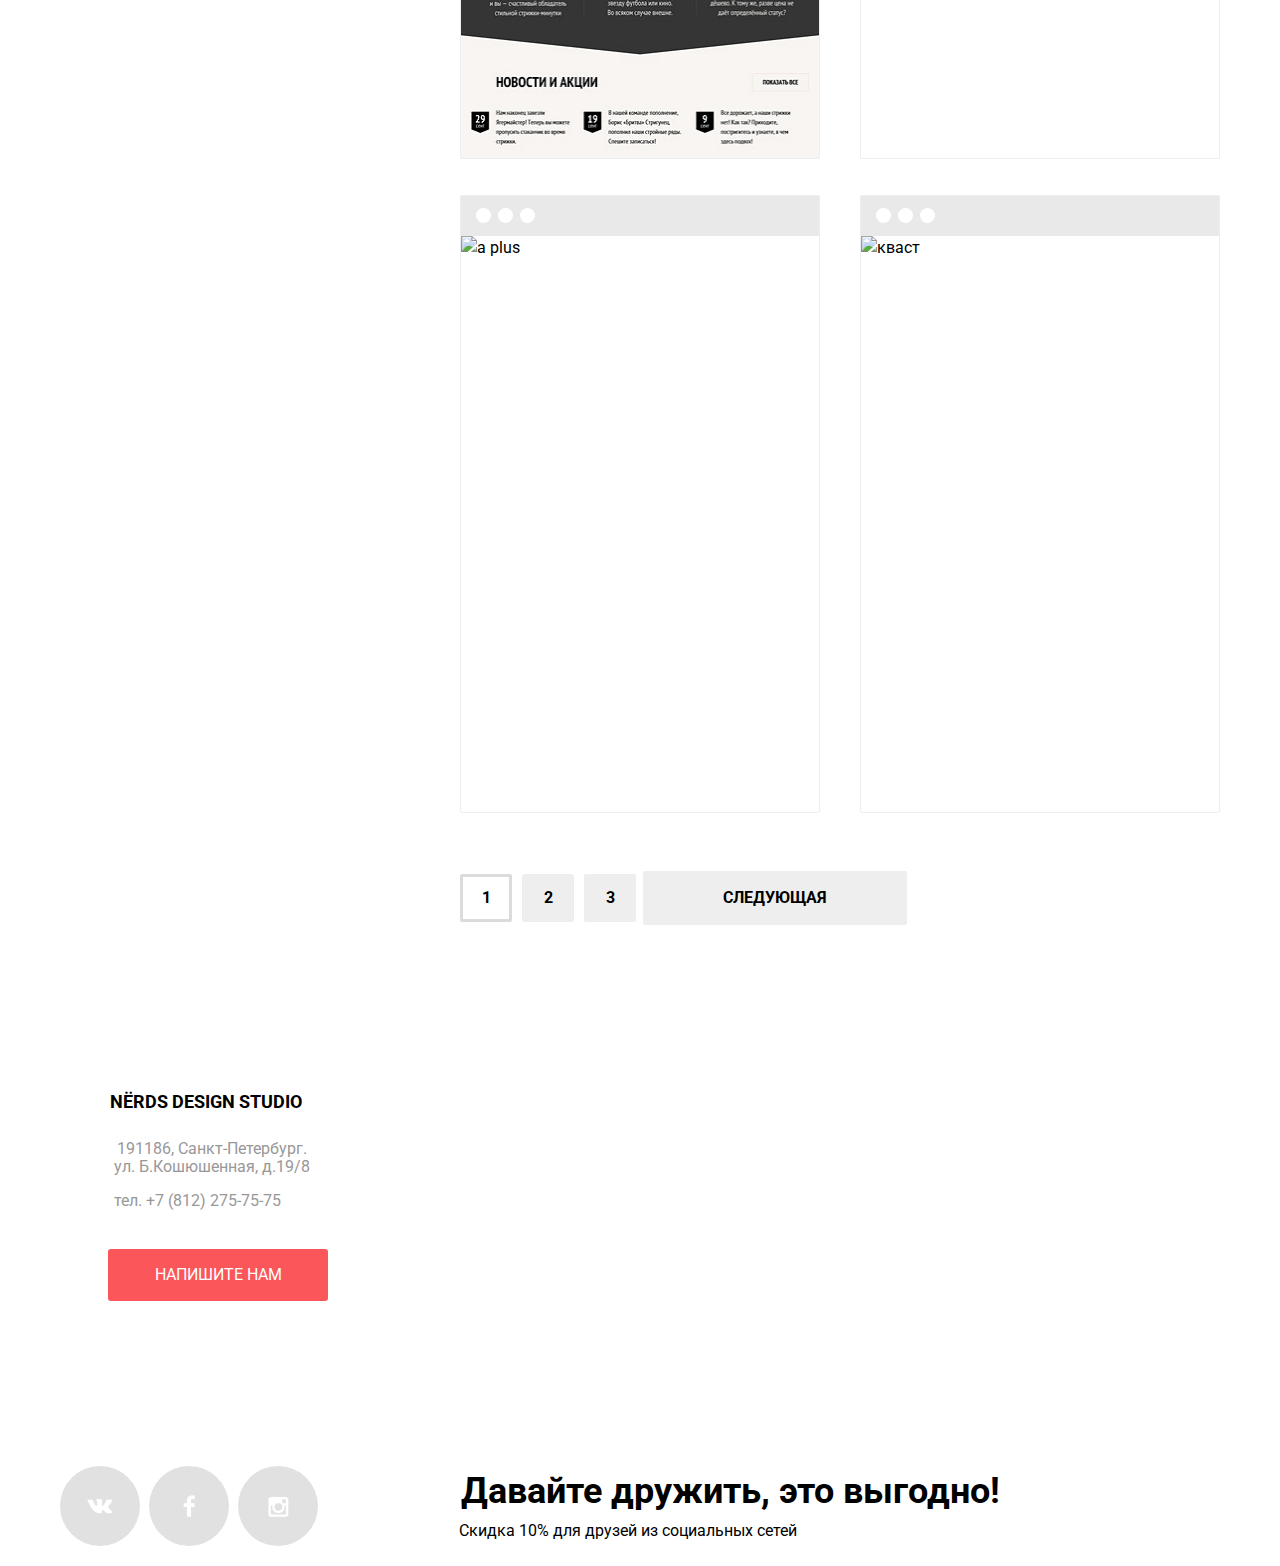
==== commit 4f158579: "доработка сайта" ====
--- a/inner.html
+++ b/inner.html
@@ -13,7 +13,7 @@
       <div class="content-header clearfix">
         <div class="logo">
           <a href="index.html">
-            <img  src="img/nerds-logo.png" width="160" height="65" alt="Nerds"></a>
+            <img  src="img/nerds-logo.png" width="160" height="65" alt="nerds"></a>
         </div>
         <nav class="main-menu">
           <ul class="menu">
@@ -182,7 +182,7 @@
                 </ul>
               </div>
               <div class="template-img">
-                <img src="img/Sedona.jpg" width="360" height="576" alt="Sedona"></div>
+                <img src="img/sedona.jpg" width="360" height="576" alt="sedona"></div>
               <div class="selection">
                 <a class="title-site" href="#">Sedona</a>
                 <p class="selection-item">Информационный сайт для туристов</p>
@@ -200,7 +200,7 @@
                 </ul>
               </div>
               <div class="template-img">
-                <img src="img/borodinski.jpg" width="360" height="576" alt="Barbershop"></div>
+                <img src="img/borodinski.jpg" width="360" height="576" alt="barbershop"></div>
             </div>
             <div class="selection">
               <a class="title-site" href="#">Barbershop</a>
@@ -218,7 +218,7 @@
                 </ul>
               </div>
               <div class="template-img">
-                <img src="img/A-Plus.jpg" width="360" height="576" alt="A Plus"></div>
+                <img src="img/a-plus.jpg" width="360" height="576" alt="a plus"></div>
             </div>
             <div class="selection">
               <a class="title-site" href="#">A Plus</a>
@@ -238,7 +238,7 @@
                 </ul>
               </div>
               <div class="template-img">
-                <img src="img/Pink.jpg" width="360" height="576" alt="Pink APP"></div>
+                <img src="img/pink.jpg" width="360" height="576" alt="pink app"></div>
             </div>
             <div class="selection">
               <a class="title-site" href="#">Pink APP</a>
@@ -257,7 +257,7 @@
                 </ul>
               </div>
               <div class="template-img">
-                <img src="img/Mishka.jpg" width="360" height="576" alt="Mishka"></div>
+                <img src="img/mishka.jpg" width="360" height="576" alt="mishka"></div>
             </div>
             <div class="selection">
               <a class="title-site" href="#">Mishka</a>
@@ -276,7 +276,7 @@
                 </ul>
               </div>
               <div class="template-img">
-                <img src="img/Kvast.jpg" width="360" height="576" alt="Кваст"></div>
+                <img src="img/kvast.jpg" width="360" height="576" alt="кваст"></div>
             </div>
             <div class="selection">
               <a class="title-site" href="#">Кваст</a>
@@ -298,7 +298,7 @@
   <div class="interactive-map">
       <section class="map-form">
           <div class="map">
-              <img  class="fixed-map" src="img/map.png" width="1440" height="416" alt="Карта">
+              <img  class="fixed-map" src="img/map.png" width="1440" height="416" alt="карта">
               <iframe src="https://www.google.com/maps/embed?pb=!1m18!1m12!1m3!1d1998.59910436516!2d30.320894615776144!3d59.93879418187623!2m3!1f0!2f0!3f0!3m2!1i1024!2i768!4f13.1!3m3!1m2!1s0x4696310fca5ba729%3A0xea9c53d4493c879f!2z0JHQvtC70YzRiNCw0Y8g0JrQvtC90Y7RiNC10L3QvdCw0Y8g0YPQuy4sIDE5LCDQodCw0L3QutGCLdCf0LXRgtC10YDQsdGD0YDQsywgMTkxMTg2!5e0!3m2!1sru!2sru!4v1479047206837" width="100%" height="416" frameborder="0" style="border:0" allowfullscreen></iframe>
           </div>
           <div class="form-write">
@@ -346,7 +346,6 @@
         <button class="btn" type="submit">Отправить</button>
       </div>
     </form>
-    <div class="modal-overlay"></div>
   </div>
   <script src="js/modal.js" type="text/javascript"></script>
 </body>
--- a/css/style.css
+++ b/css/style.css
@@ -91,7 +91,6 @@
 	width: 161px;
 	height: 65px;
 	opacity: 0.7;
-
 }
 
 .logo a:active {
@@ -102,9 +101,9 @@
 
 .main-menu {
 	width: 491px;
+	margin: 0;
+	padding: 0;
 	float: left;
-	margin: 0;
-	padding: 0;
 }
 
 .menu {
@@ -117,10 +116,10 @@
 }
 
 .menu li {
+	margin: 0 44px 0 0;
 	display: inline-block;
 	vertical-align: middle;
 	list-style: none;
-	margin: 0 44px 0 0;
 }
 
 .menu li:last-child {
@@ -128,10 +127,10 @@
 }
 
 .menu a {
+	padding: 0;
 	color: #000000;
 	text-decoration: none;
 	text-transform: uppercase;
-	padding: 0;
 }
 
 .menu-item a {
@@ -149,8 +148,8 @@
 
 .basket {
 	width: 150px;
+	margin: 80px 0 0 0;
 	float: right;
-	margin: 80px 0 0 0;
 }
 
 .basket-btn {
@@ -246,7 +245,7 @@
 	height: 432px;
 	margin: 0;
 	color: #283136;
-    float: left;
+	float: left;
 }
 
 .slide-title {
@@ -297,7 +296,7 @@
 }
 
 .slide:nth-child(1) {
-	background: url("../img/slider_1.jpg") no-repeat 105% 2px;
+	background: url("../img/slider-1.png") no-repeat 105% 2px;
 }
 
 .slide:nth-child(2) {
@@ -525,7 +524,6 @@
 	top: -15px;
 	bottom: 0;
 	background: url("../img/sprite.png") no-repeat -10px -127px;
-
 }
 
 .call:nth-child(3) {
@@ -586,7 +584,7 @@
 	border-style: none;
 }
 
-.image-Academy a {
+.image-academy a {
 	position: absolute;
 	top: 50%;
 	left: 50%;
@@ -598,21 +596,21 @@
 	opacity: 0.4;
 }
 
-.image-Academy a:hover,
-.image-Borodinski a:hover,
-.image-Pink a:hover,
-.image-Mishka a:hover {
+.image-academy a:hover,
+.image-borodinski a:hover,
+.image-pink a:hover,
+.image-mishka a:hover {
 	opacity: 1;
 }
 
-.image-Academy a:active,
-.image-Borodinski a:active,
-.image-Pink a:active,
-.image-Mishka a:active {
+.image-academy a:active,
+.image-borodinski a:active,
+.image-pink a:active,
+.image-mishka a:active {
 	opacity: 0.1;
 }
 
-.image-Borodinski a {
+.image-borodinski a {
 	display: block;
 	width: 209px;
 	height: 90px;
@@ -625,7 +623,7 @@
 	opacity: 0.4;
 }
 
-.image-Pink a {
+.image-pink a {
 	display: block;
 	width: 185px;
 	height: 52px;
@@ -638,7 +636,7 @@
 	opacity: 0.4;
 }
 
-.image-Mishka a {
+.image-mishka a {
 	display: block;
 	width: 173px;
 	height: 84px;
@@ -717,7 +715,6 @@
 	margin: 0;
 	padding: 0;
 	position: relative;
-
 }
 
 .map-form {
@@ -980,6 +977,7 @@
 input[type="radio"] {
 	display: none;
 }
+
 .login-radio {
 	margin: 15px 0 0 0;
 	padding: 0 0 0 35px;
@@ -993,8 +991,8 @@
 }
 
 .login-radio input[type="radio"] + .radio-indicator {
-	width: 20px;
-	height: 20px;
+	width: 19px;
+	height: 19px;
 	display: block;
 	position: absolute;
 	top: 0;
@@ -1005,8 +1003,8 @@
 
 .login-radio input[type="radio"]:checked + .radio-indicator::after {
 	content: "";
-	width: 10px;
-	height: 10px;
+	width: 8px;
+	height: 8px;
 	display: block;
 	position: absolute;
 	top: 5px;
@@ -1016,8 +1014,8 @@
 }
 
 .login-radio input[type="radio"]:hover + .radio-indicator {
-	width: 20px;
-	height: 20px;
+	width: 19px;
+	height: 19px;
 	display: block;
 	position: absolute;
 	top: 0;
@@ -1028,8 +1026,8 @@
 
 .login-radio input[type="radio"]:checked:hover + .radio-indicator::after {
 	content: "";
-	width: 10px;
-	height: 10px;
+	width: 8px;
+	height: 8px;
 	display: block;
 	position: absolute;
 	top: 5px;
@@ -1040,8 +1038,8 @@
 
 .login-radio input[type="radio"]:disabled + .radio-indicator::after {
 	content: "";
-	width: 20px;
-	height: 20px;
+	width: 19px;
+	height: 19px;
 	display: block;
 	position: absolute;
 	top: 0;
@@ -1053,8 +1051,8 @@
 
 .login-radio input[type="radio"]:checked:disabled + .radio-indicator::after {
 	content: "";
-	width: 10px;
-	height: 10px;
+	width: 8px;
+	height: 8px;
 	display: block;
 	position: absolute;
 	top: 5px;
@@ -1113,6 +1111,7 @@
 	left: 0;
 	border: 2px solid #4d4d4d;
 	border-radius: 5px;
+	opacity: 1;
 	z-index: 20;
 }
 
@@ -1125,6 +1124,7 @@
 	top: 0;
 	left: 0;
 	background: url("../img/sprite.png") no-repeat -10px -45px;
+	opacity: 1;
 	z-index: 300;
 }
 
@@ -1155,11 +1155,11 @@
 }
 
 .btn-form {
-	display: block;
 	width: 260px;
 	min-height: 30px;
 	margin: 0;
 	padding: 12px 0 13px 0;
+	display: block;
 	font-size: 16px;
 	font-weight: bold;
 	line-height: 18px;
@@ -1200,7 +1200,7 @@
 }
 
 .template:nth-child(2) {
-    margin: 0 0 36px 0;
+	margin: 0 0 36px 0;
 }
 
 .template:hover {
@@ -1233,7 +1233,6 @@
 	padding: 5px;
 	box-sizing: border-box;
 	background-color: #e9e9e9;
-
 }
 
 .template-menu ul {
@@ -1311,7 +1310,6 @@
 .search-menu li a {
 	margin: 0;
 	padding: 0;
-
 }
 
 .down a  {
@@ -1387,6 +1385,7 @@
 	border: 5px solid transparent;
 	border-bottom: 10px solid #000000;
 }
+
 .price,
 .sort,
 li a {
@@ -1461,16 +1460,16 @@
 	text-transform: uppercase;
 	text-decoration: none;
 	color: white;
-    background: #fb565a;
-    border-radius: 3px;
+	background: #fb565a;
+	border-radius: 3px;
 }
 
 .selection .btn:hover {
-    background-color: #e74246;
+	background-color: #e74246;
 }
 
 .selection .btn:active {
-    background-color: #d7373b;
+	background-color: #d7373b;
 }
 
 .selection-item  {
@@ -1613,7 +1612,6 @@
 	top: 33px;
 	left: 27px;
 	background:  #e74246 url("../img/sprite.png") no-repeat -10px -329px;
-
 }
 
 .social-vk:active {
@@ -1670,7 +1668,6 @@
 	top: 29px;
 	left: 34px;
 	background: #d7373b url("../img/sprite.png") no-repeat -10px -209px;
-
 }
 
 .social-inst::after {
@@ -1682,7 +1679,6 @@
 	top: 30px;
 	left: 30px;
 	background: #e1e1e1 url("../img/sprite.png") no-repeat -10px -249px;
-
 }
 
 .social-inst:hover {
@@ -1755,18 +1751,6 @@
 	display: none;
 }
 
-.modal-overlay {
-	width: 100%;
-	height: 100%;
-	position: fixed;
-	top: 0;
-	left: 0;
-	background-color:  rgba(0, 0, 0, 0.5);
-	z-index: 999;
-	text-align: center;
-	display: none;
-}
-
 .modal-content-show {
 	display: block;
 	-webkit-animation: bounce 0.6s;
@@ -1816,14 +1800,14 @@
 
 .modal-content-close:active::before,
 .modal-content-close:active::after {
-    content: "";
+	content: "";
 	width: 24px;
 	height: 4px;
-    position: absolute;
-    top: 10px;
-    left: 2px;
+	position: absolute;
+	top: 10px;
+	left: 2px;
 	background-color: #ffeeee;
-    border-radius: 1px;
+	border-radius: 1px;
 }
 
 .modal-content-close::before {
@@ -1856,8 +1840,8 @@
 .write-form label {
 	margin-bottom: 5px;
 	display: block;
-
-}
+}
+
 .write-form input {
 	height: 50px;
 }
@@ -1870,7 +1854,7 @@
 	border: 2px solid #d7dcde;
 	border-radius: 3px;
 	vertical-align: middle;
-    outline: none;
+	outline: none;
 }
 
 textarea {
@@ -1883,7 +1867,7 @@
 textarea:hover {
 	border: 2px solid #b4b9bb;
 	color:  #b4b9bb;
-    outline: none;
+	outline: none;
 }
 
 .username:active,
@@ -1891,21 +1875,21 @@
 textarea:active {
 	border: 2px solid #000000;
 	color:  #000000;
-    outline: none;
+	outline: none;
 }
 
 .username:invalid,
 .useremail:invalid {
-    border: 2px solid #e74246;
-    color:  #e74246;
-    outline: none;
+	border: 2px solid #e74246;
+	color:  #e74246;
+	outline: none;
 }
 
 .half-width {
 	width: 45%;
 	margin: 0;
 	display: inline-block;
-    vertical-align: top;
+	vertical-align: top;
 }
 
 .half-width:nth-child(1) {
@@ -1925,7 +1909,7 @@
 	background: #fb565a;
 	border-radius: 3px;
 	border: none;
-    outline: none;
+	outline: none;
 }
 
 @-webkit-keyframes bounce {
@@ -1994,4 +1978,4 @@
 		-webkit-transform: translateX(10px);
 		transform: translateX(10px);
 	}
-}
+}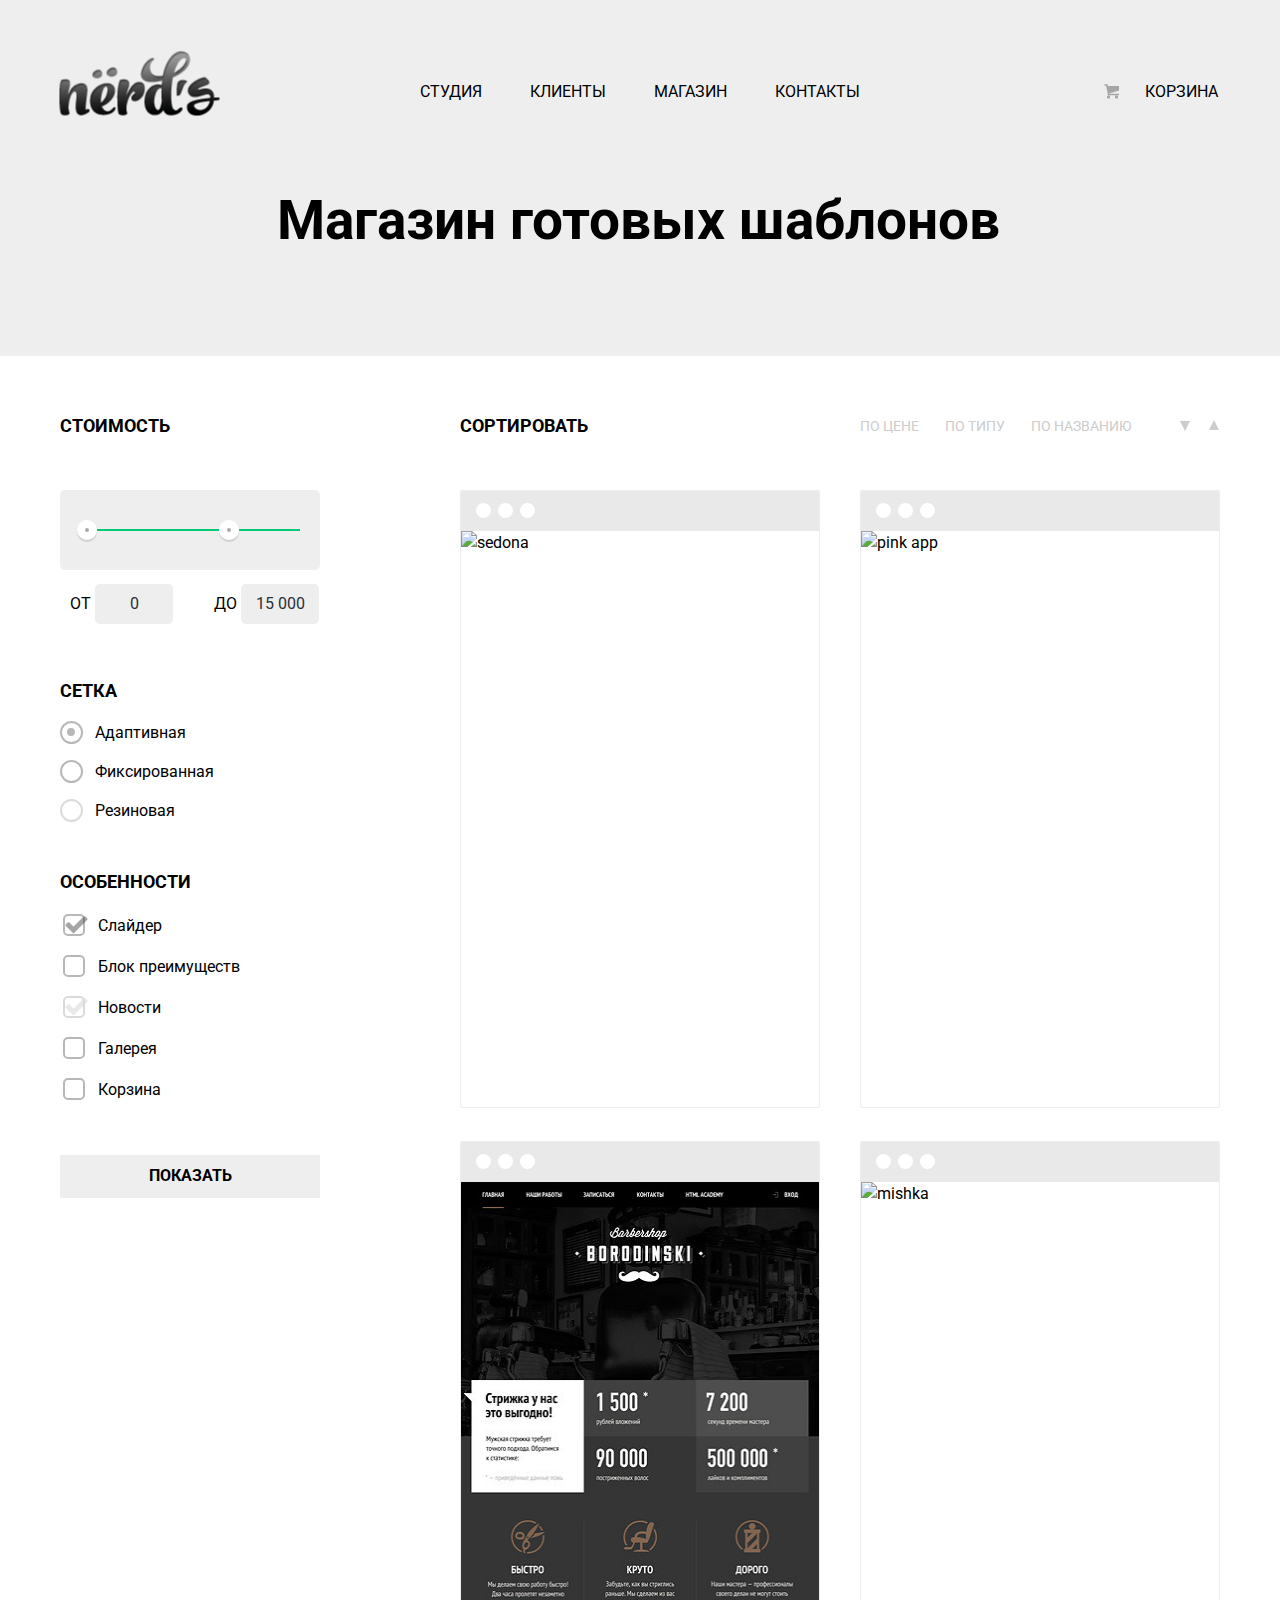
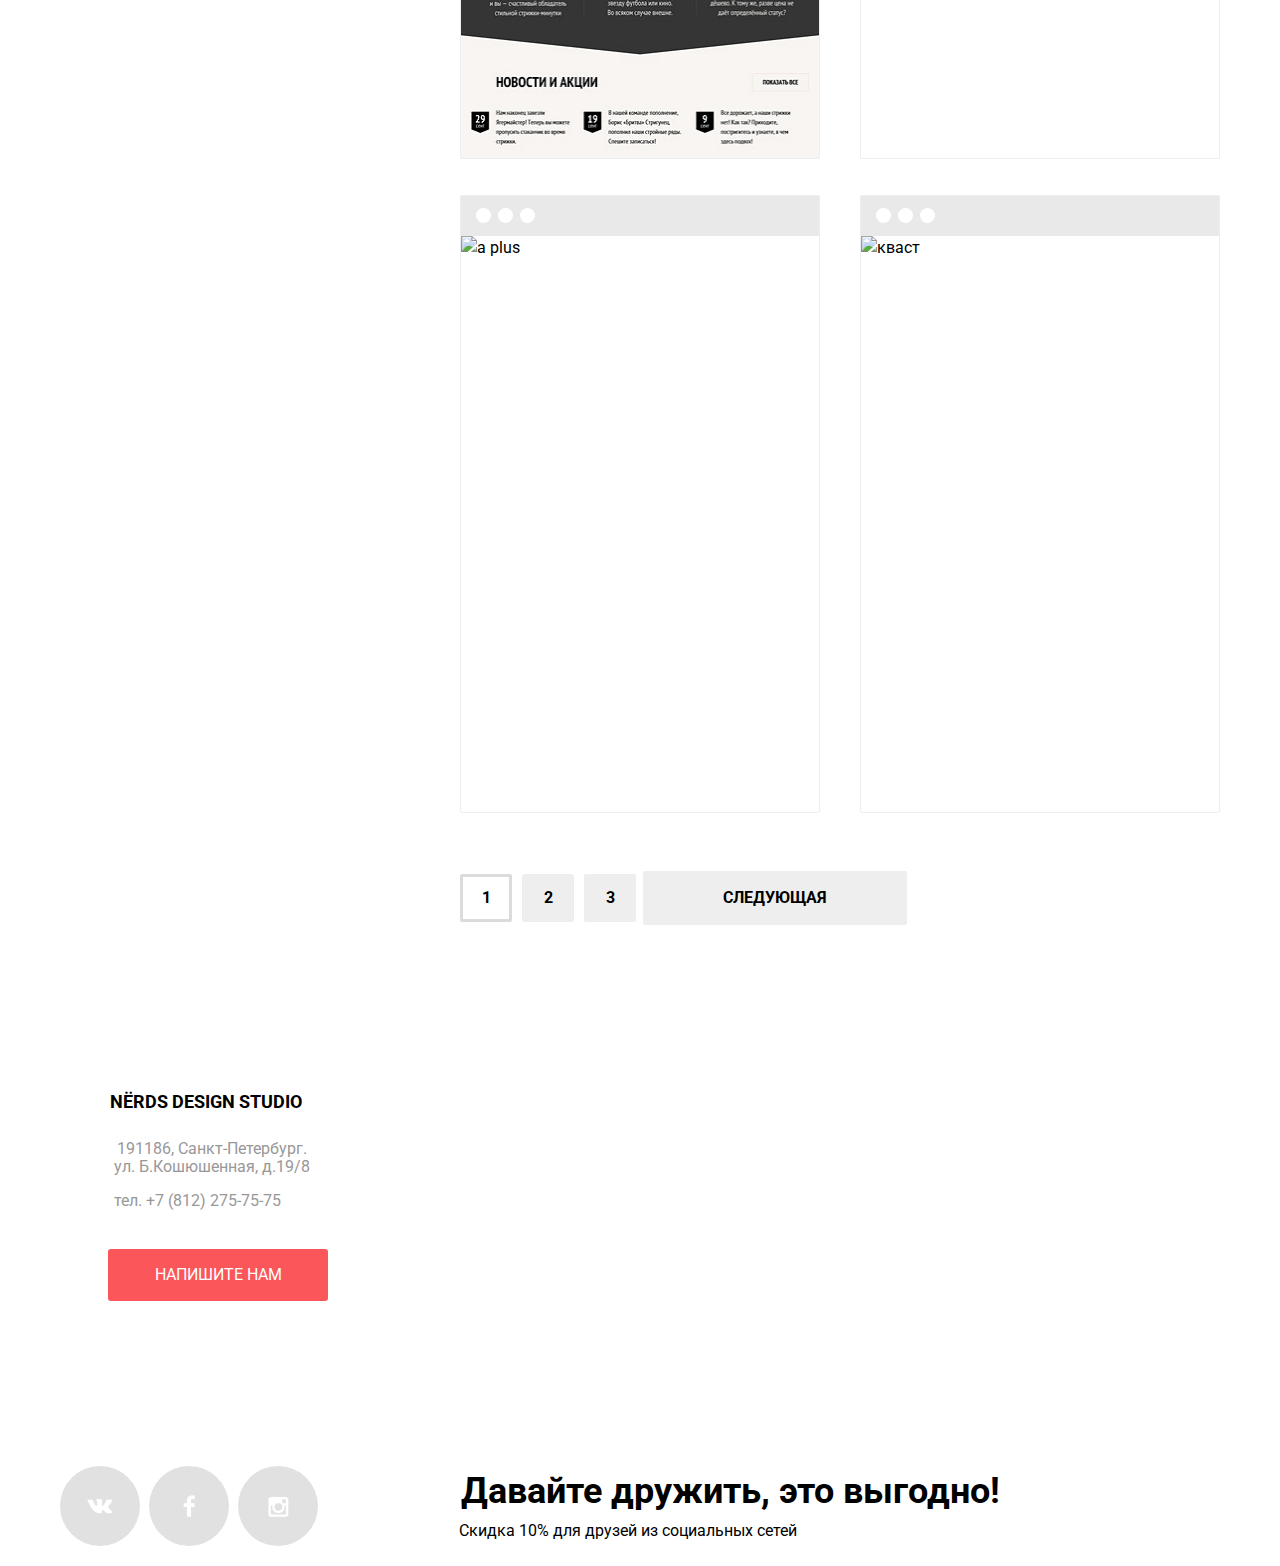
==== commit 4d238bd3: "Доработала кнопки" ====
--- a/inner.html
+++ b/inner.html
@@ -4,8 +4,8 @@
   <meta charset="utf-8">
   <title>HTML Academy: Нёрдс</title>
   <link href="https://fonts.googleapis.com/css?family=Roboto:400,500,700&amp;subset=cyrillic,cyrillic-ext" rel="stylesheet"/>
-  <link href="css/normalize.css" type="text/css" rel="stylesheet" />
-  <link href="css/style.css" type="text/css" rel="stylesheet" />
+  <link href="css/normalize.css" type="text/css" rel="stylesheet"/>
+  <link href="css/style.css" type="text/css" rel="stylesheet"/>
 </head>
 <body>
   <header class="page-head">
@@ -49,7 +49,6 @@
             <div class="price-range">
               <p class="headlines-item">Стоимость</p>
             </div>
-
             <div class="range-filter">
               <div class="range-controls">
                 <div class="scale">
@@ -130,7 +129,6 @@
                   <input type="checkbox" name="gallery" id="gallery"/>
                   <span class="checkbox-indicator"></span>
                 </label>
-
               </li>
               <li class="checkbox-btn-item">
                 <label class="login-checkbox" for="basket">
@@ -138,7 +136,6 @@
                   <input type="checkbox" name="basket" id="basket"/>
                   <span class="checkbox-indicator"></span>
                 </label>
-
               </li>
             </ul>
           </div>
--- a/css/style.css
+++ b/css/style.css
@@ -1036,7 +1036,7 @@
 	border-radius: 50%;
 }
 
-.login-radio input[type="radio"]:disabled + .radio-indicator::after {
+.login-radio input[type="radio"]:disabled + .radio-indicator {
 	content: "";
 	width: 19px;
 	height: 19px;
@@ -1045,7 +1045,7 @@
 	top: 0;
 	left: 0;
 	border: 2px solid #4d4d4d;
-	opacity: 0.1;
+	opacity: 0.2;
 	border-radius: 50%;
 }
 
@@ -1058,7 +1058,7 @@
 	top: 5px;
 	left: 5px;
 	background-color: #4d4d4d;
-	opacity: 0.1;
+	opacity: 0.2;
 	border-radius: 50%;
 }
 
@@ -1125,7 +1125,7 @@
 	left: 0;
 	background: url("../img/sprite.png") no-repeat -10px -45px;
 	opacity: 1;
-	z-index: 300;
+	z-index: 30;
 }
 
 .login-checkbox input[type="checkbox"]:disabled + .checkbox-indicator {
@@ -1137,7 +1137,7 @@
 	left: 0;
 	border: 2px solid #4d4d4d;
 	border-radius: 5px;
-	opacity: 0.3;
+	opacity: 0.2;
 	z-index: 20;
 }
 
@@ -1150,8 +1150,8 @@
 	top: 0;
 	left: 0;
 	background: url("../img/sprite.png") no-repeat -10px -45px;
-	opacity: 0.3;
-	z-index: 300;
+	opacity: 0.2;
+	z-index: 30;
 }
 
 .btn-form {
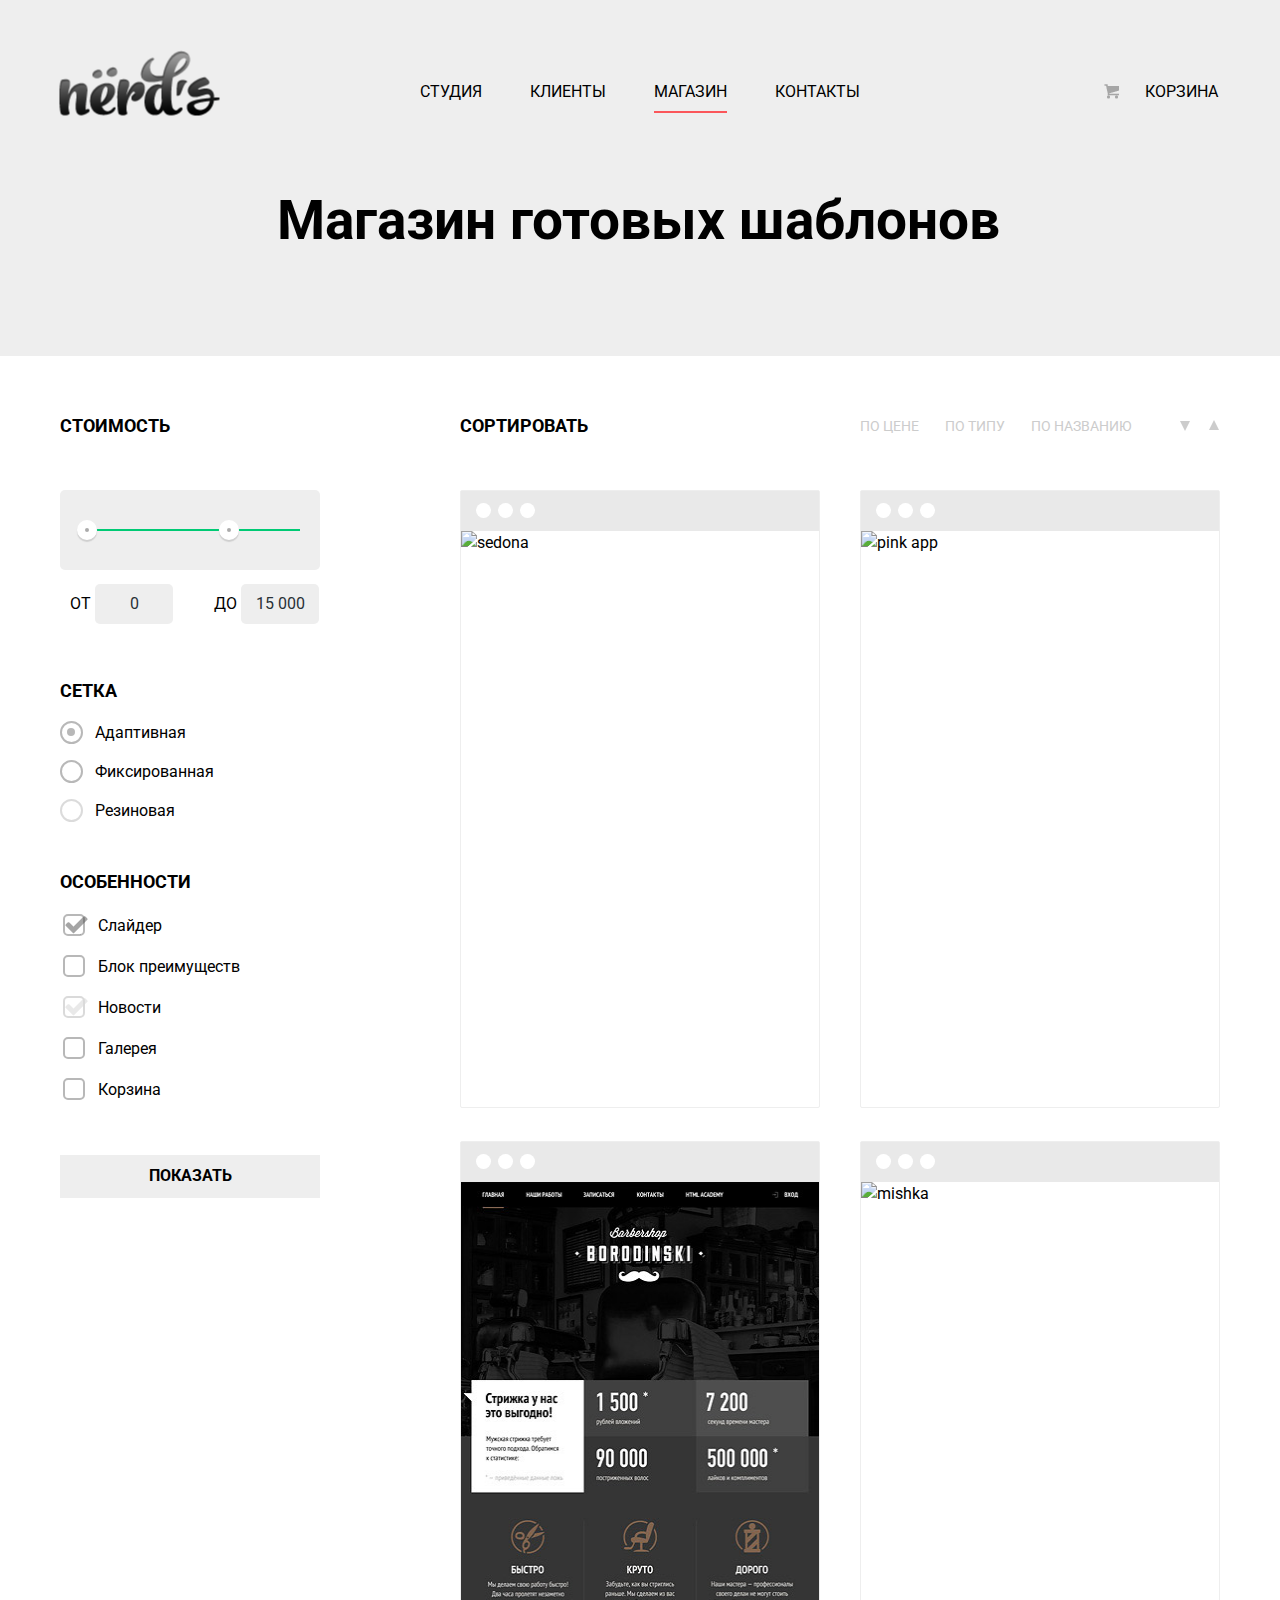
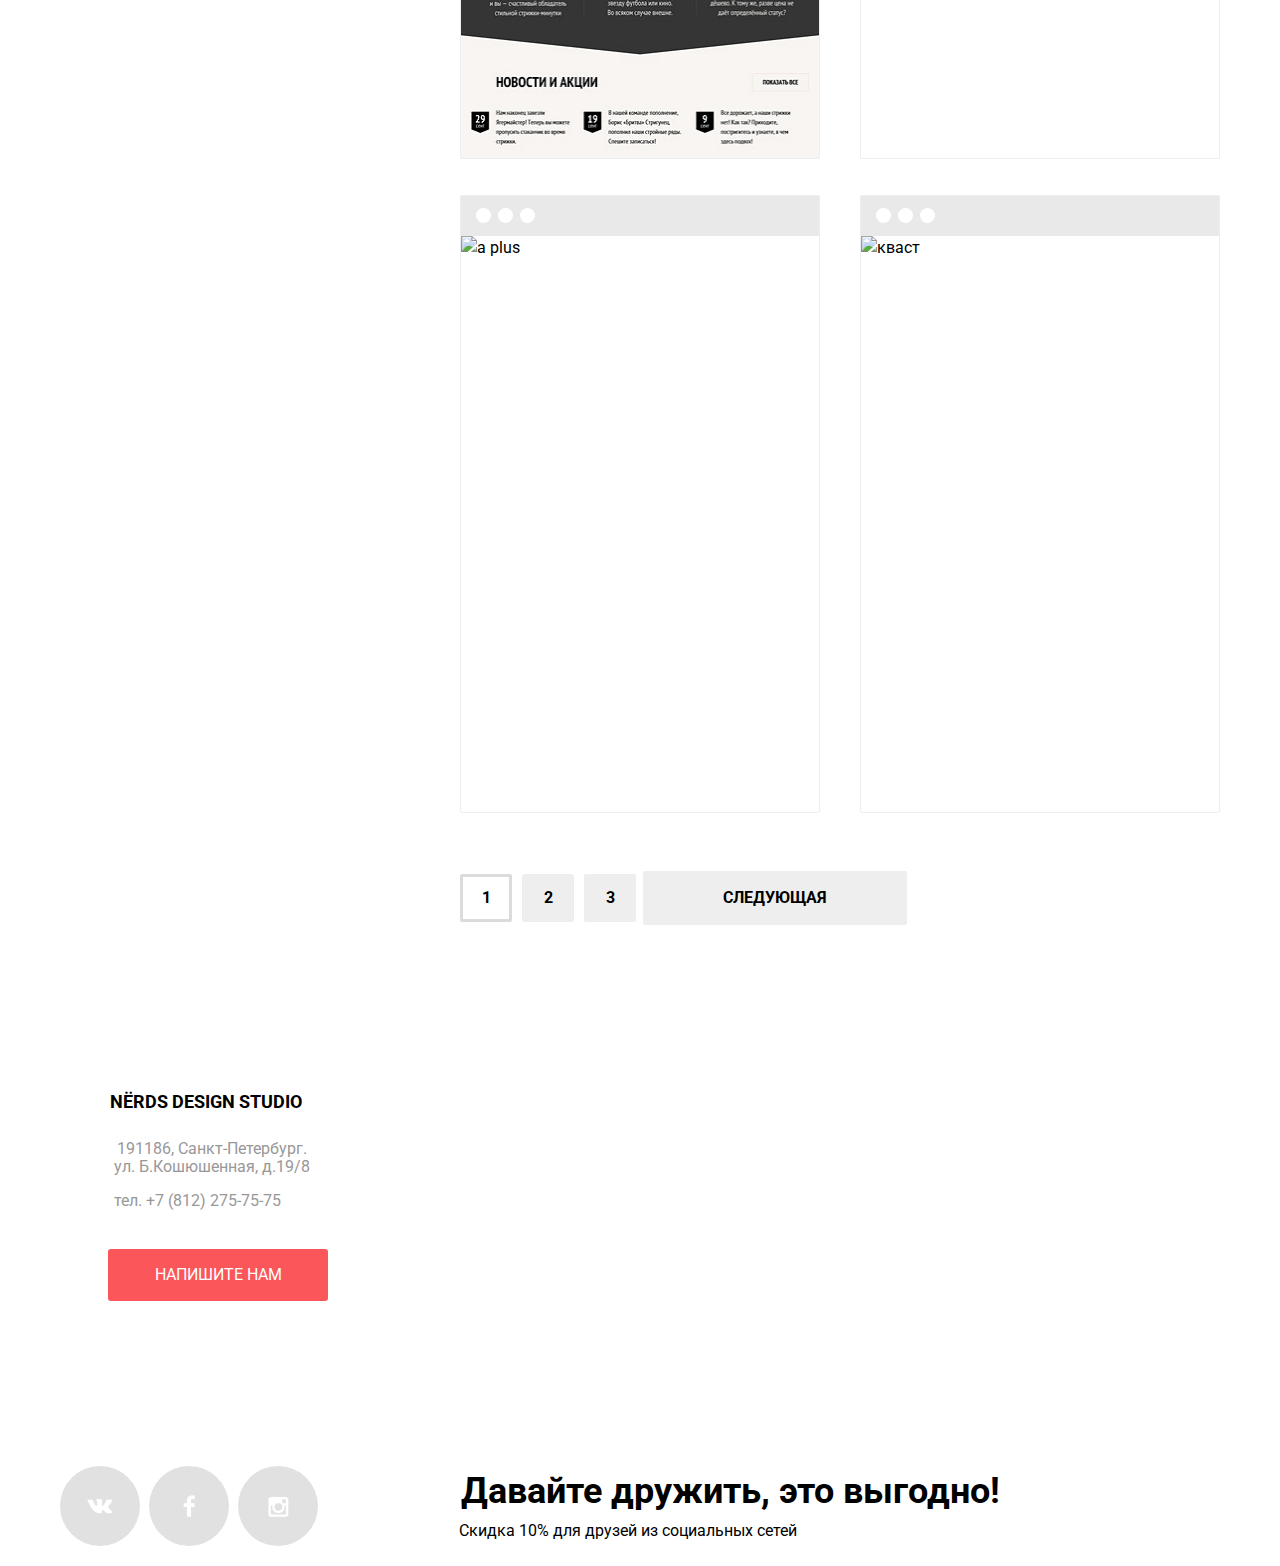
==== commit 894a1c52: "Изменения в меню" ====
--- a/inner.html
+++ b/inner.html
@@ -24,7 +24,7 @@
               <a href="#">Клиенты</a>
             </li>
             <li>
-              <a href="#">Магазин</a>
+              <a class="active-link" href="#">Магазин</a>
             </li>
             <li>
               <a class="menu-item" href="#">Контакты</a>
--- a/css/style.css
+++ b/css/style.css
@@ -127,7 +127,7 @@
 }
 
 .menu a {
-	padding: 0;
+	padding: 0 0 10px 0;
 	color: #000000;
 	text-decoration: none;
 	text-transform: uppercase;
@@ -139,11 +139,16 @@
 }
 
 .menu a:hover {
+	color: #fb565a;
+}
+
+.menu a:active {
 	color: #cbcbcb;
 }
 
-.menu a:active {
-	color: #fb565a;
+.active-link {
+	margin: 0;
+	border-bottom: 2px solid #fb565a;
 }
 
 .basket {
